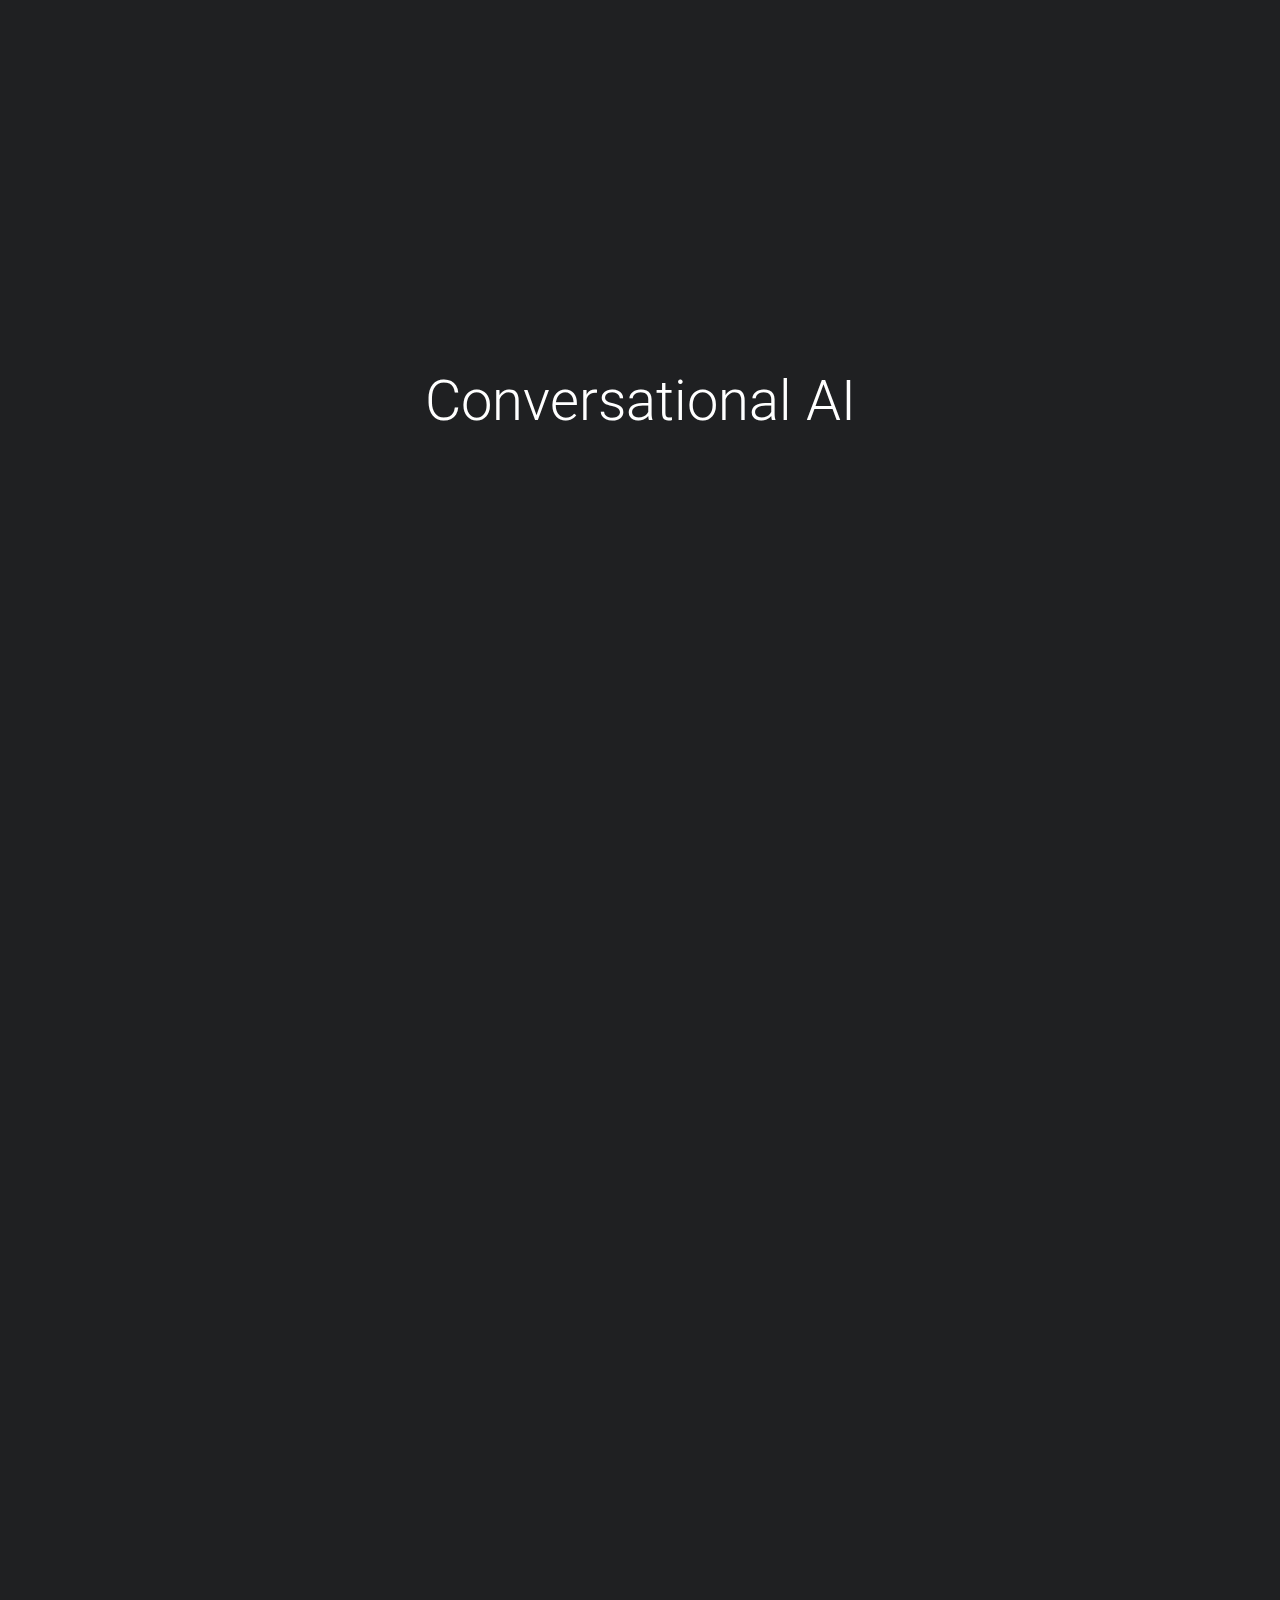
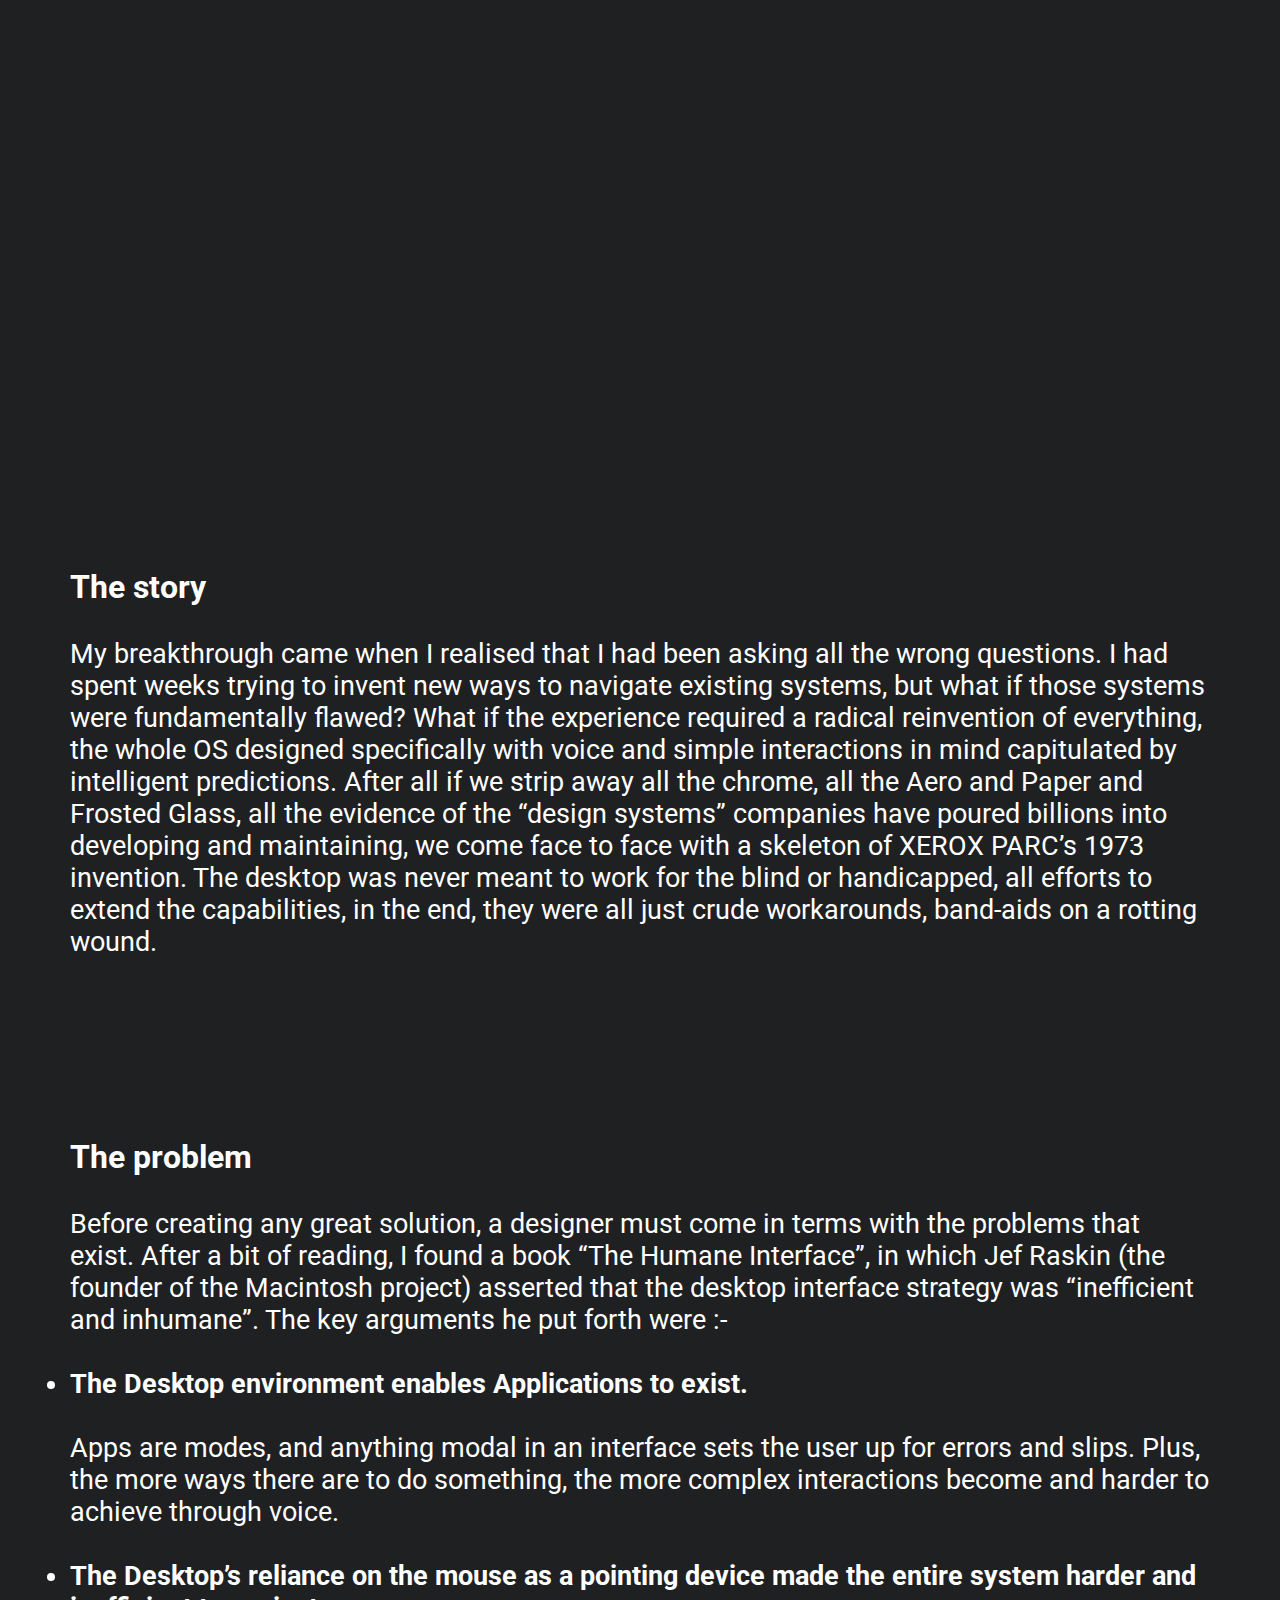
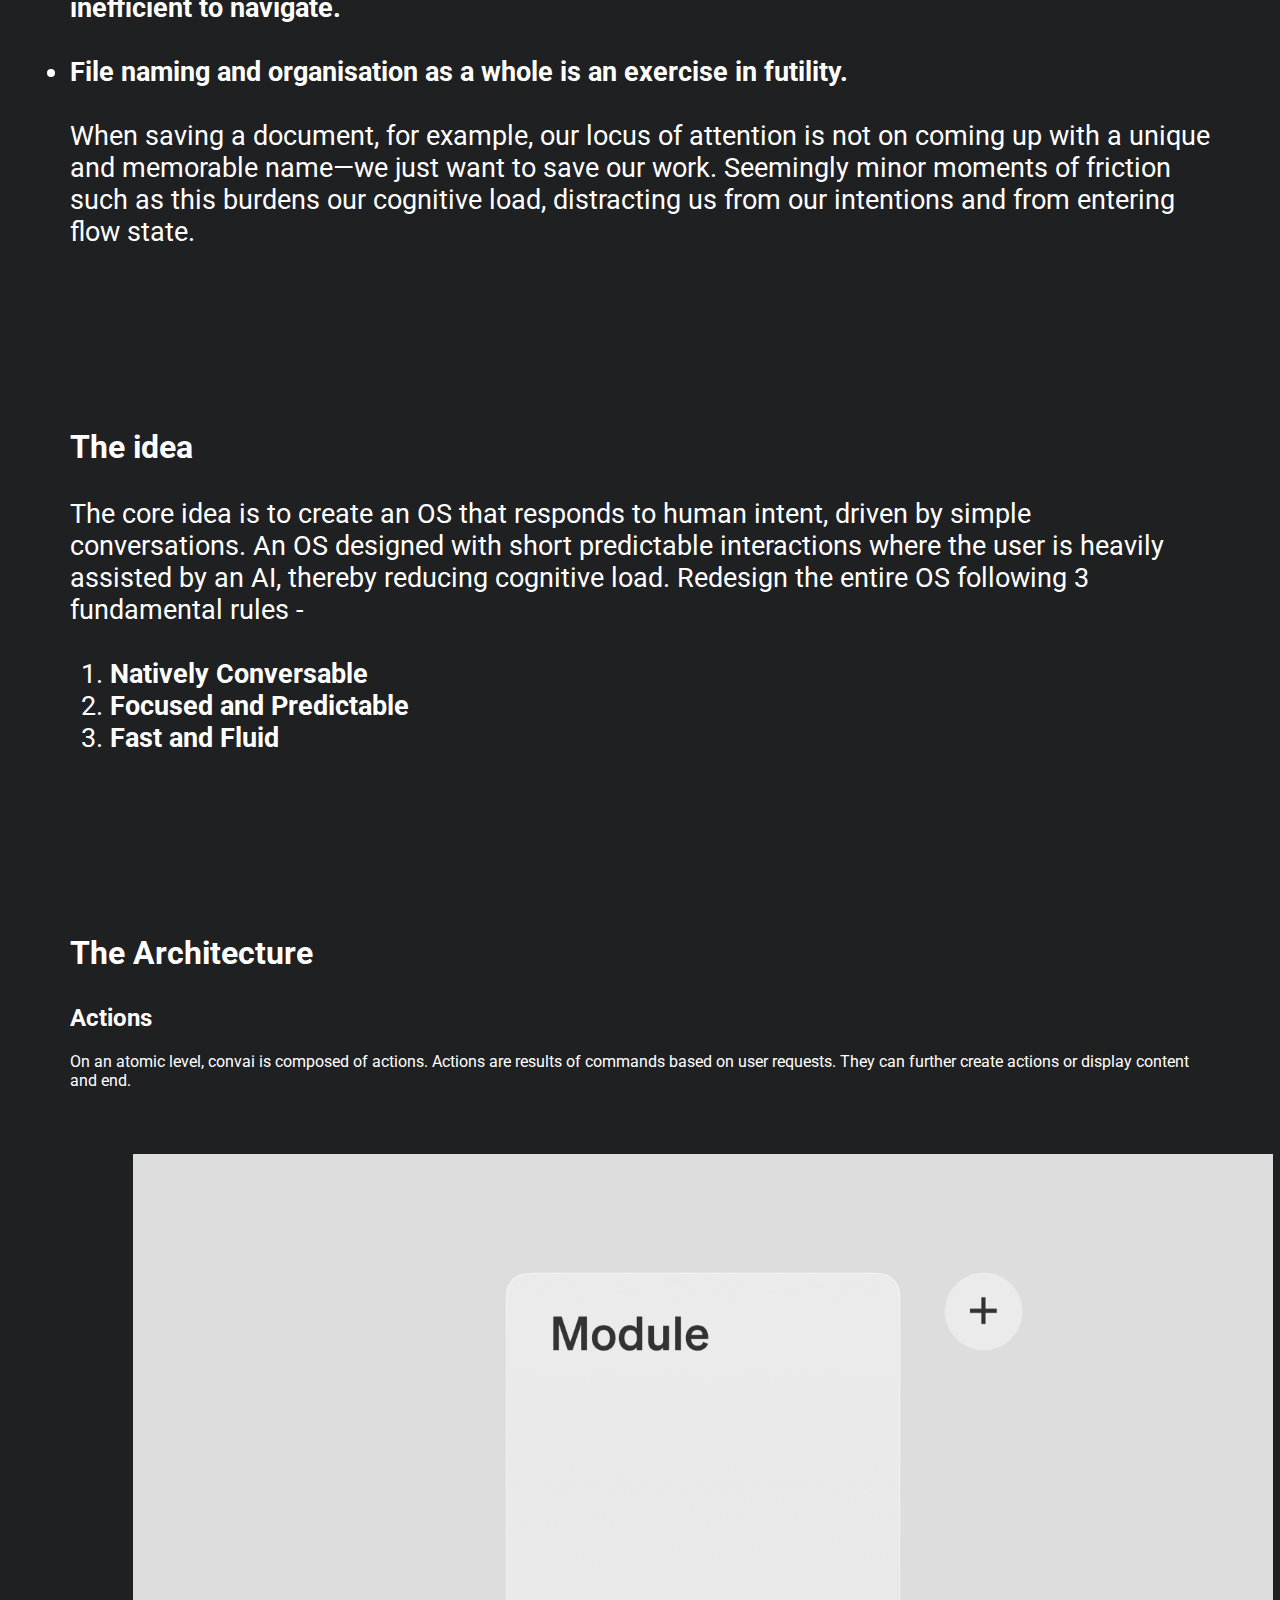
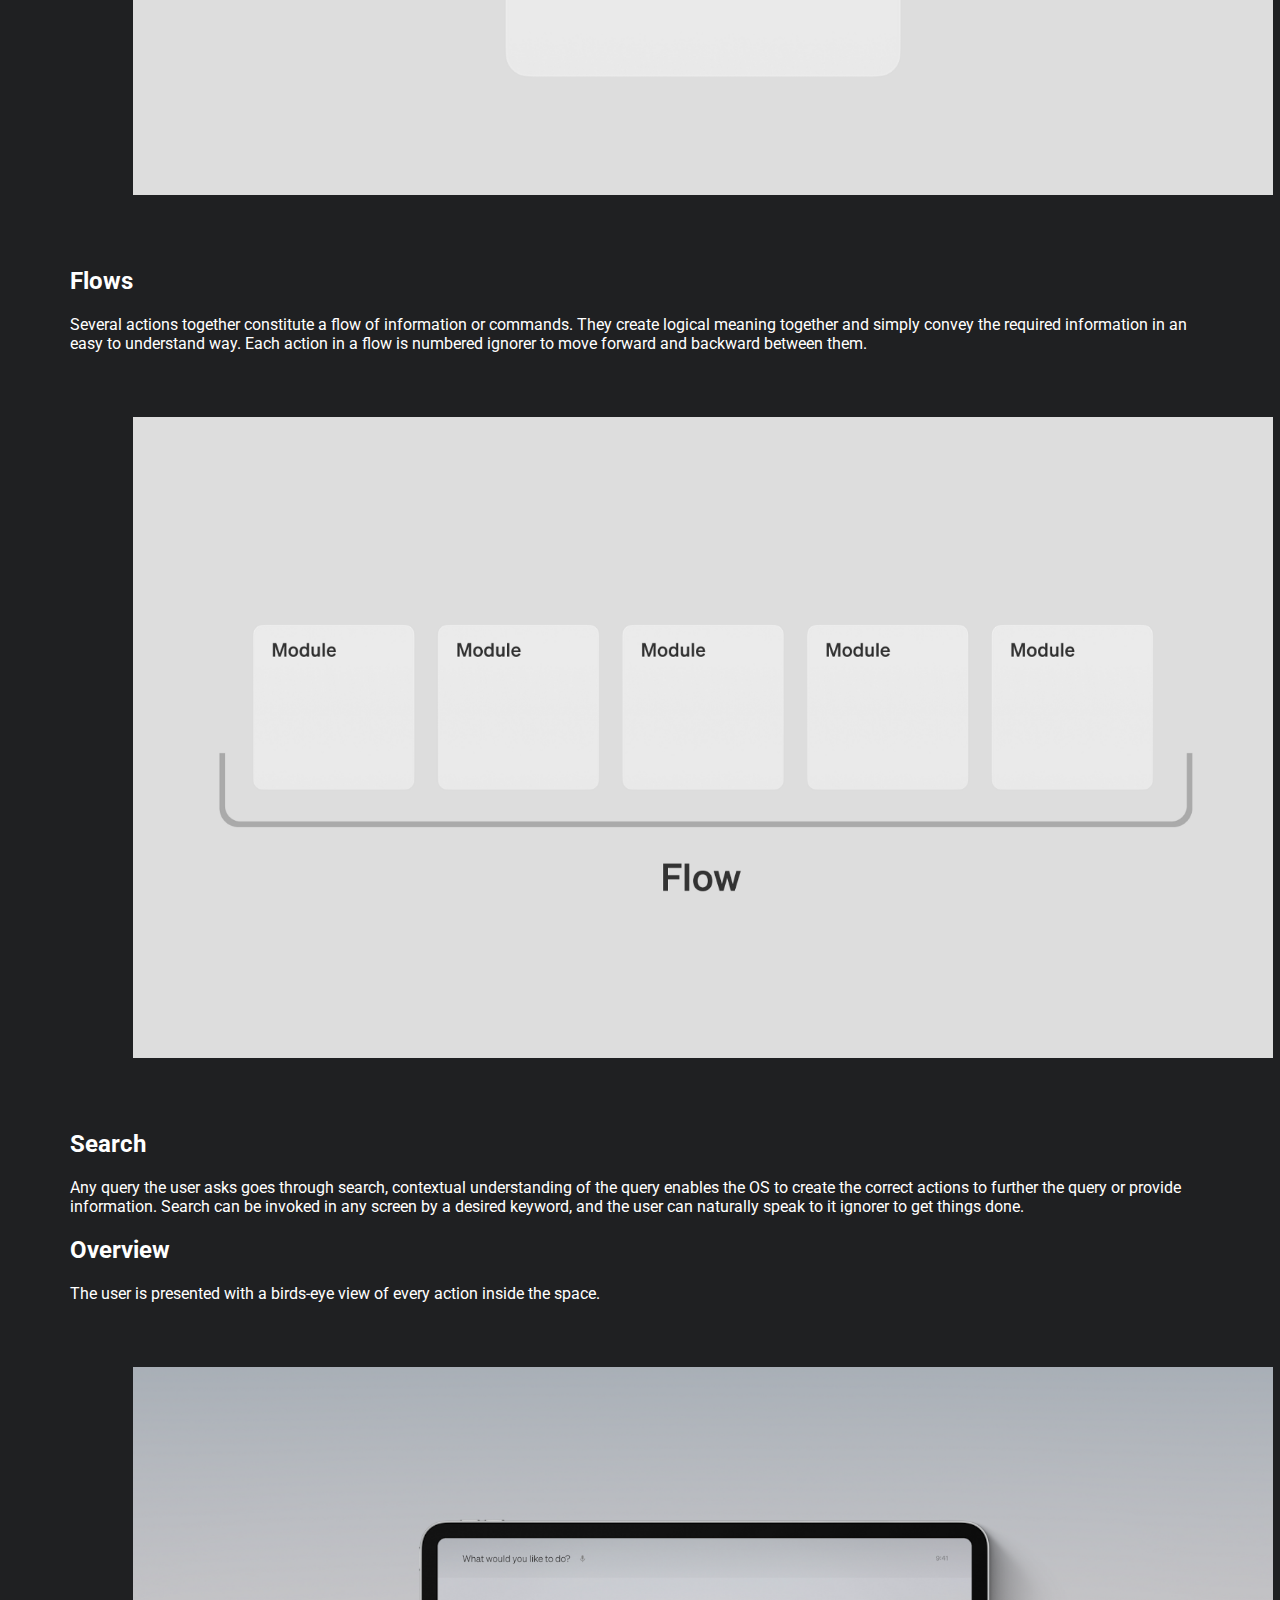
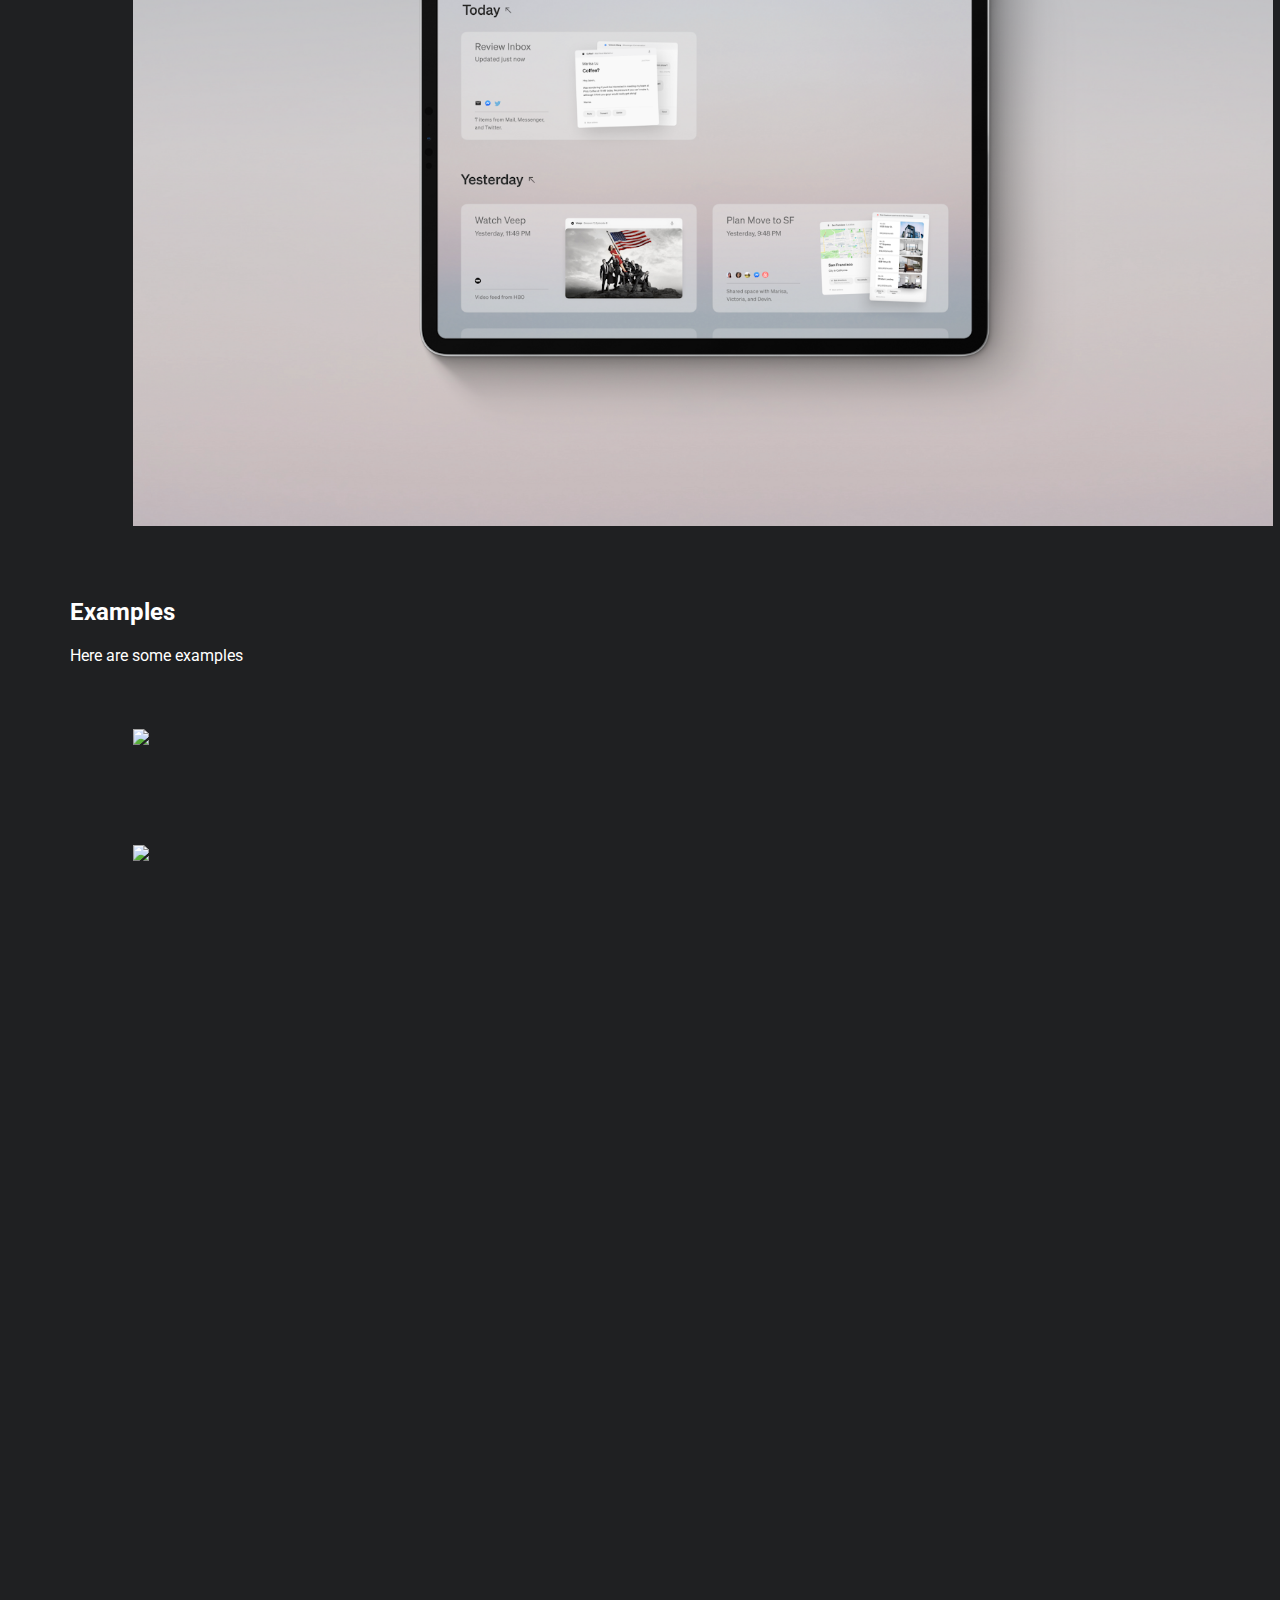
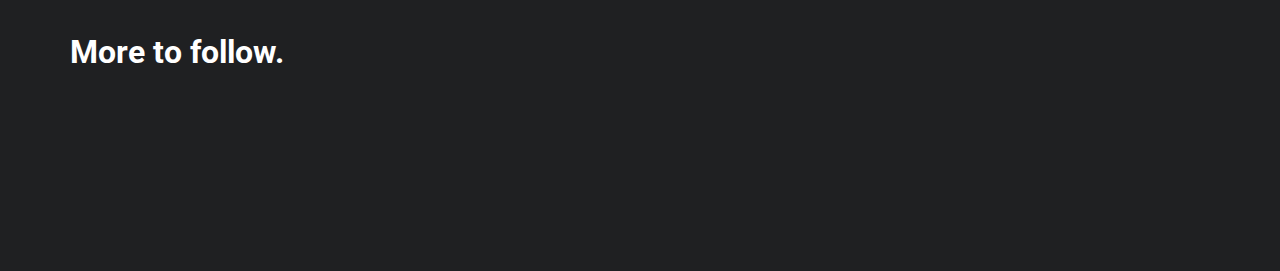
==== index.html @ 1df26713 "And added the scroll animation back in" ====
<!DOCTYPE html>
<html>
<head>
	<title>ConvAI</title>
	<link rel="stylesheet" type="text/css" href="styles.css">
	<script src="https://ajax.googleapis.com/ajax/libs/jquery/3.4.1/jquery.min.js"></script>
    <script type="text/javascript" src="loadBlog.js"></script>
</head>
<body>

 	 <div class="page-one " id="brand">
		<div class="logo-container">
			<span class="name-start logo-span">Conv</span><span id="expansion" class="logo-span expansion">ersational </span>
			<span class="name-end logo-span">AI</span>
		</div>

		<div id="description" class="container">
			<p class="desc">A speculative vision for an operating system designed specifically for the blind and handicapped, driven by humane design principles and advanced artificial intelligence.</p>
		</div>

		<div class="downscroll">
			<img class="scroll-img" src="scroll.svg">
		</div>


 	</div>

 	<div id="story" class="container page">
 		<h1 class="storyhead subhead">The story</h1>
 		<p class="storybody subbody">My breakthrough came when I realised that I had been asking all the wrong questions. I had spent weeks trying to invent new ways to navigate existing systems, but what if those systems were fundamentally flawed? What if the experience required a radical reinvention of everything, the whole OS designed specifically with voice and simple interactions in mind capitulated by intelligent predictions.

		After all if we strip away all the chrome, all the Aero and Paper and Frosted Glass, all the evidence of the “design systems” companies have poured billions into developing and maintaining, we come face to face with a skeleton of XEROX PARC’s 1973 invention. The desktop was never meant to work for the blind or handicapped, all efforts to extend the capabilities, in the end, they were all just crude workarounds, band-aids on a rotting wound.
		</p>
 	</div>

 	<div id="problem" class="container page">
 		<h1 class="problemhead subhead">The problem</h1>
 		<p class="problembody subbody">Before creating any great solution, a designer must come in terms with the problems that exist. After a bit of reading, I found a book “The Humane Interface”, in which Jef Raskin (the founder of the Macintosh project) asserted that the desktop interface strategy was “inefficient and inhumane”. 

		The key arguments he put forth were :- 

		
		<li class="subbody"><b>The Desktop environment enables Applications to exist.</b></li>
		<p class="problembody subbody">
		Apps are modes, and anything modal in an interface sets the user up for errors and slips. Plus, the more ways there are to do something, the more complex interactions become and harder to achieve through voice.</p>

		<li class="subbody"><b>The Desktop’s reliance on the mouse as a pointing device made the entire system harder and inefficient to navigate.</b></li>
				
		<li class="subbody"><b>File naming and organisation as a whole is an exercise in futility.</b></li>
		
		<p class="problembody subbody">
		When saving a document, for example, our locus of attention is not on coming up with a unique and memorable name—we just want to save our work. Seemingly minor moments of friction such as this burdens our cognitive load, distracting us from our intentions and from entering flow state.</p>

		</p>
 	</div>
 	<div id="idea" class="container page">
 		<h1 class="problemhead subhead">The idea</h1>
 		<p class="problembody subbody">The core idea is to create an OS that responds to human intent, driven by simple conversations. An OS designed with short predictable interactions where the user is heavily assisted by an AI, thereby reducing cognitive load.  

		Redesign the entire OS following 3 fundamental rules - 
		<ol class="subbody">
			<li><b>Natively Conversable</b></li>
			<li><b>Focused and Predictable</b></li>
			<li><b>Fast and Fluid</b></li>
		</ol>


		</p>
 	</div>
 	<div id="architecture" class="container page">
 		<h1 class="problemhead subhead">The Architecture</h2>
 		<p class="problembody subbody">
 			<h2>Actions</h2>

 			<p>On an atomic level, convai is composed of actions. Actions are results of commands based on user requests. They can further create actions or display content and end.</p>

 			<img class="container m-5" src="action.png">

 			<h2>Flows</h2>

 			<p>Several actions together constitute a flow of information or commands. They create logical meaning together and simply convey the required information in an easy to understand way. Each action in a flow is numbered ignorer to move forward and backward between them.</p>
 			
 			<img class="container m-5"  src="flow.png">

 			<h2>Search</h2>

 			<p>Any query the user asks goes through search, contextual understanding of the query enables the OS to create the correct actions to further the query or provide information. Search can be invoked in any screen by a desired keyword, and the user can naturally speak to it ignorer to get things done.</p>


 			<h2>Overview</h2>

 			<p>The user is presented with a birds-eye view of every action inside the space. </p>
 			
 			<img class="container m-5"  src="overview.png">

 			<h2>Examples</h2>
 			

 			<p>Here are some examples</p>
 			
 			<img class="container m-5"  src="overview.gif">
 			<img class="container m-5"  src="example.gif">
		</p>
 	</div>
 	<div id="goodbye" class="container page">
		<h1>More to follow.</h1>
 	</div>
	
	<p class="placeholder"> </p>


</body>
</html>
---- styles.css ----
@import url('https://fonts.googleapis.com/css?family=Roboto:300');

html {
  /*scroll-behavior: smooth;*/
}
body {
  background:#1F2022;
  color:white;
  font-family:'Roboto';
  /*overflow: hidden;*/
/*  -webkit-perspective: 1000;
  -webkit-transform: translate3d(0,0,0);*/
}


.fixed-top {
  position: fixed;
  top: 0;
  right: 0;
  left: 0;
  z-index: 2;
}



.page-one
{
  /*text-align:center;*/
  font-weight:300;
  font-size:56px;
  padding-top:40vh;
  height:100vh;
  -webkit-transition: all 1s ease;
     -moz-transition: all 1s ease;
      -ms-transition: all 1s ease;
       -o-transition: all 1s ease;
          transition: all 1s ease;
}

.subhead
{
  font-weight: bolder;
}

.subbody
{
  margin-top: 2rem;
  font-size: 1.7rem; 
}

.page
{
  margin-top: 20vh;
  /*opacity: 0;*/
}

#description
{
  opacity: 0;
  font-size:24px;
  -webkit-animation: showup 1s ease 2s normal forwards;
  -o-animation: showup 1s ease 2s normal forwards;
  animation: showup 1s ease 2s normal forwards;
}

#story
{
  margin-top: 100vh;
}

.showpage
{
  -webkit-animation: showup 1s ease 0.3s   forwards;
  -o-animation: showup 1s ease 0.3s   forwards;
  animation: showup 1s ease 0.3s   forwards;
}

.goup
{
  padding-top: 1vh;
  font-size: 3vw;
  height: 0;
}

.goleft
{
  padding-left: 2vw;
  overflow: visible !important;
  width: 0 !important;
}

.slideleft
{
  animation: slidein 1s  !important;
  animation-fill-mode: forwards  !important; 
}

.logo-container {
  /*padding-left: 30vw;*/
  width: 100%;
  text-align: center;
  display:inline-block;
  overflow:hidden;
  white-space:nowrap;
  -webkit-transition: all 1s ease;
     -moz-transition: all 1s ease;
      -ms-transition: all 1s ease;
       -o-transition: all 1s ease;
          transition: all 1s ease;
  animation: showup 1s ease-in-out;
}

.logo-span
{
  display: inline-block;
}


.downscroll
{
  opacity: 0;
  width: 3vw;
  height: 3vh;
  margin-left: auto;
  margin-right: auto;
  margin-top: 20vh;
  animation: showtheway 2s ease 3s infinite;
}

.scroll-image
{
  width: 100%;
  height: 100%;
}

.navcontrols
{

/*  margin-left: auto;
  margin-top: 20vh;*/
  z-index: 3;
  position: fixed;
  top: 70vh;
  left:90vw;
    width: 6vw;
    height: 13vh;
}

.up
{
  width: 100%;
  height: 50%;
  opacity: 0;
  margin-bottom: 1vh;
}
.down
{
  width: 100%;
  height: 50%;
  opacity: 0;
  animation: fadeIn 1s ease forwards;
  animation-delay: 3s;
}


.expansion
{
  animation: slideout 3s;
  animation-fill-mode: forwards; /*To retain state after animation.*/
}


.placeholder {
  font-size:12px;
  color:#999;
  margin-top:200px;
}

#goodbye
{
  margin-top: 80vh;
}

.container {
  width: 100%;
  padding-right: 15px;
  padding-left: 15px;
  margin-right: auto;
  margin-left: auto;
}


.m-5 {
  margin: 3rem !important;
}


@media (min-width: 576px) {
  .container {
    max-width: 540px;
  }
}

@media (min-width: 768px) {
  .container {
    max-width: 720px;
  }
}

@media (min-width: 992px) {
  .container {
    max-width: 960px;
  }
}

@media (min-width: 1200px) {
  .container {
    max-width: 1140px;
  }
}

.navbar > .container,
.navbar > .container-fluid {
  display: -webkit-box;
  display: -ms-flexbox;
  display: flex;
  -ms-flex-wrap: wrap;
  flex-wrap: wrap;
  -webkit-box-align: center;
  -ms-flex-align: center;
  align-items: center;
  -webkit-box-pack: justify;
  -ms-flex-pack: justify;
  justify-content: space-between;
}


@media (max-width: 575.98px) {
  .navbar-expand-sm > .container,
  .navbar-expand-sm > .container-fluid {
    padding-right: 0;
    padding-left: 0;
  }
}
  .container {
    min-width: 992px !important;
  }




@keyframes showup {
    0% {opacity:0; padding-top:3vh;}
    100% {opacity:1; padding-top:0vh;}
}


@keyframes fadeIn {
    0% {opacity:0;}
    100% {opacity:1; animation-delay: 0s;}
}




@keyframes slidein {
    0% { opacity: 1; width: 250px; }
    100% { opacity: 0; width: 0px;}
}

@keyframes slideout {
    0% { opacity: 0; width: 0px;}
    30% { opacity: 0; width: 0px;}
    100% { opacity: 1; width: 250px; }
}

@keyframes showtheway {
    0% { opacity: 0; padding-top: 0px;}
    20% { opacity: 1; padding-top: 0px;}
    70% { opacity: 0; padding-top: 20px;}
    100% { opacity: 0; padding-top: 0px; }
}
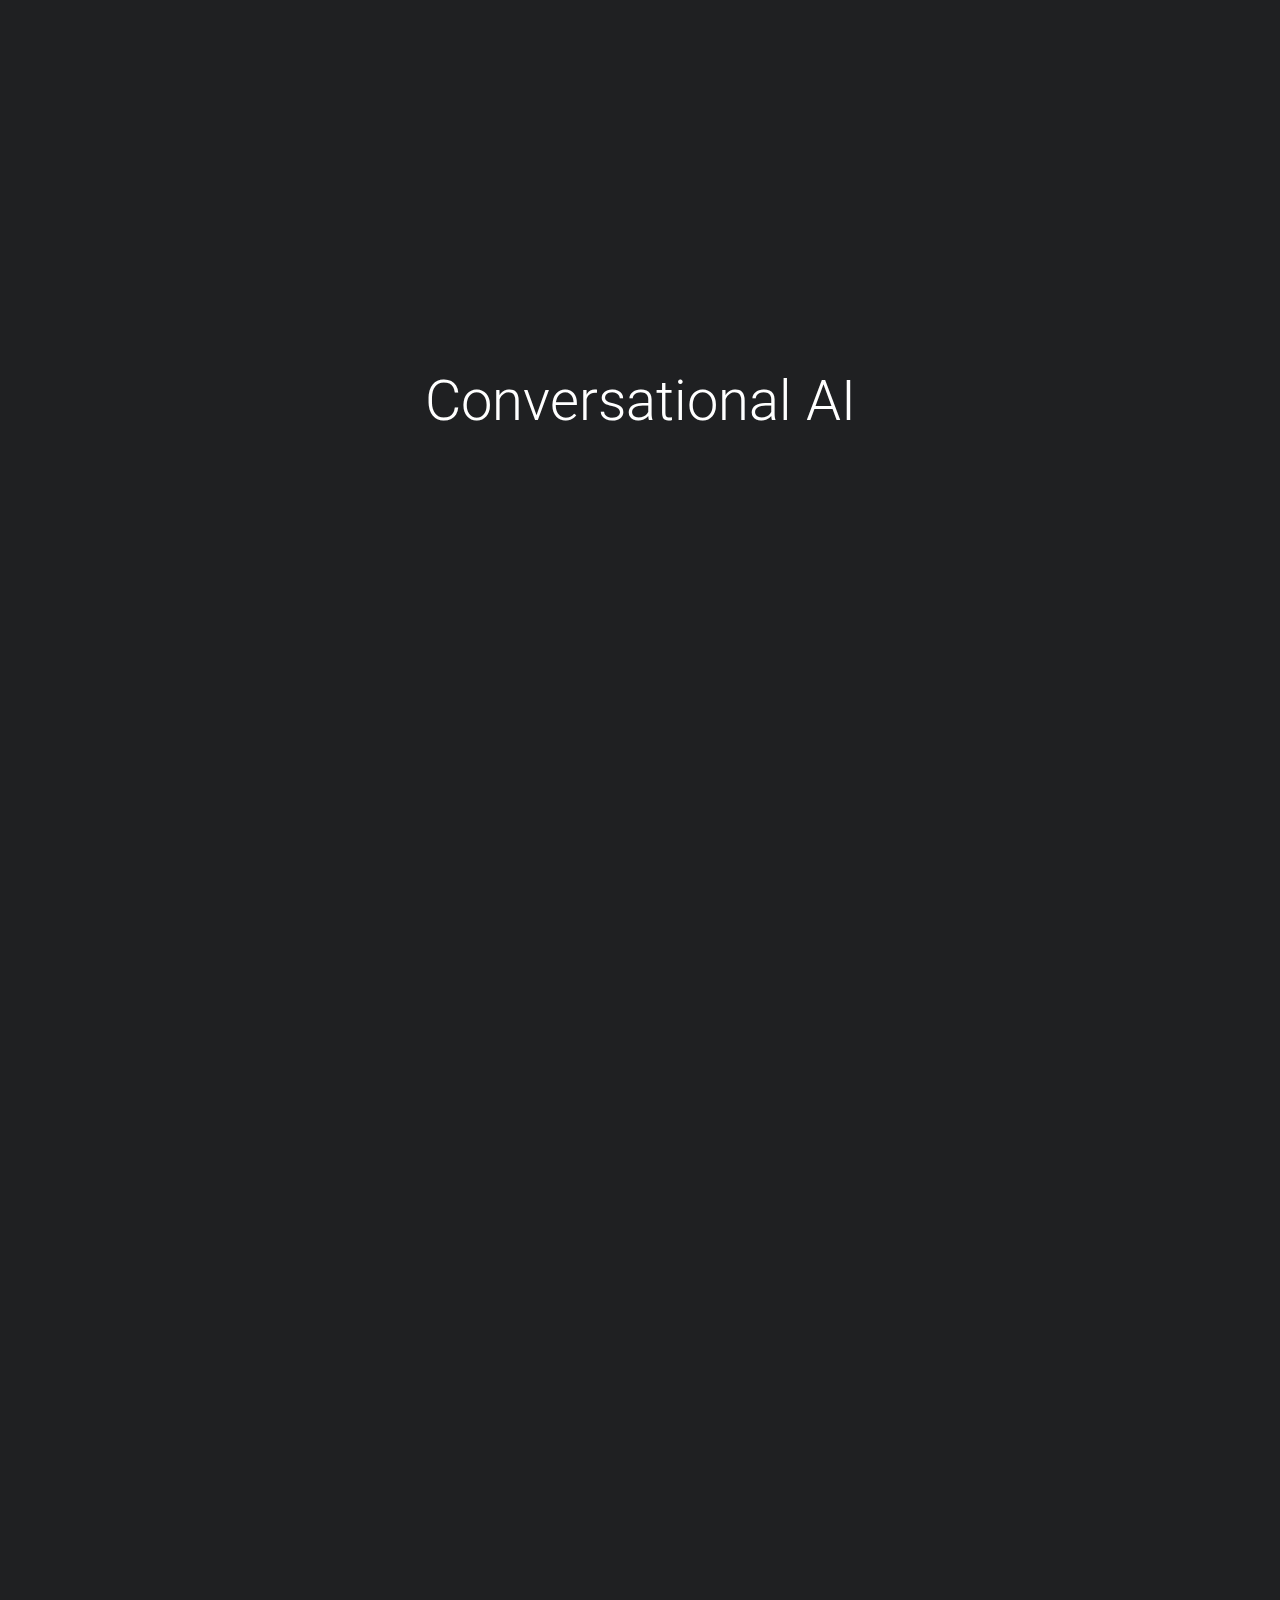
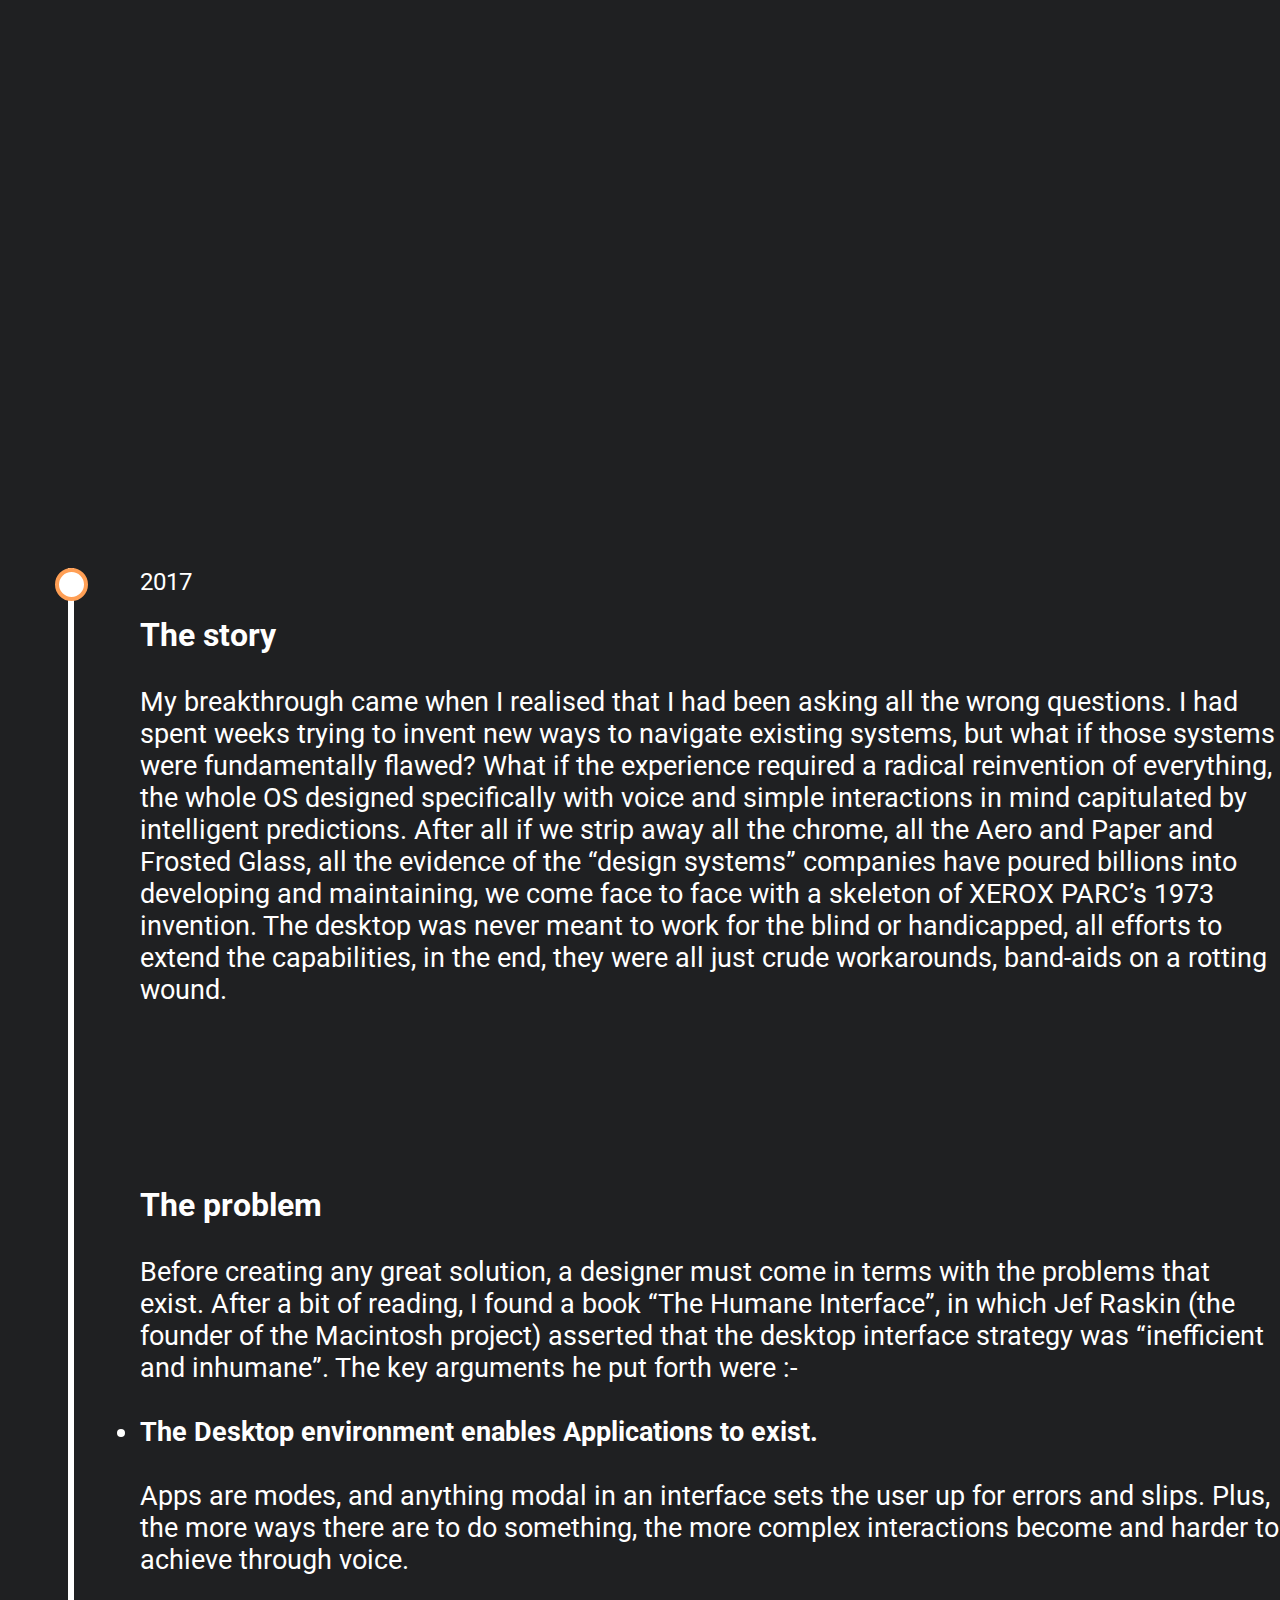
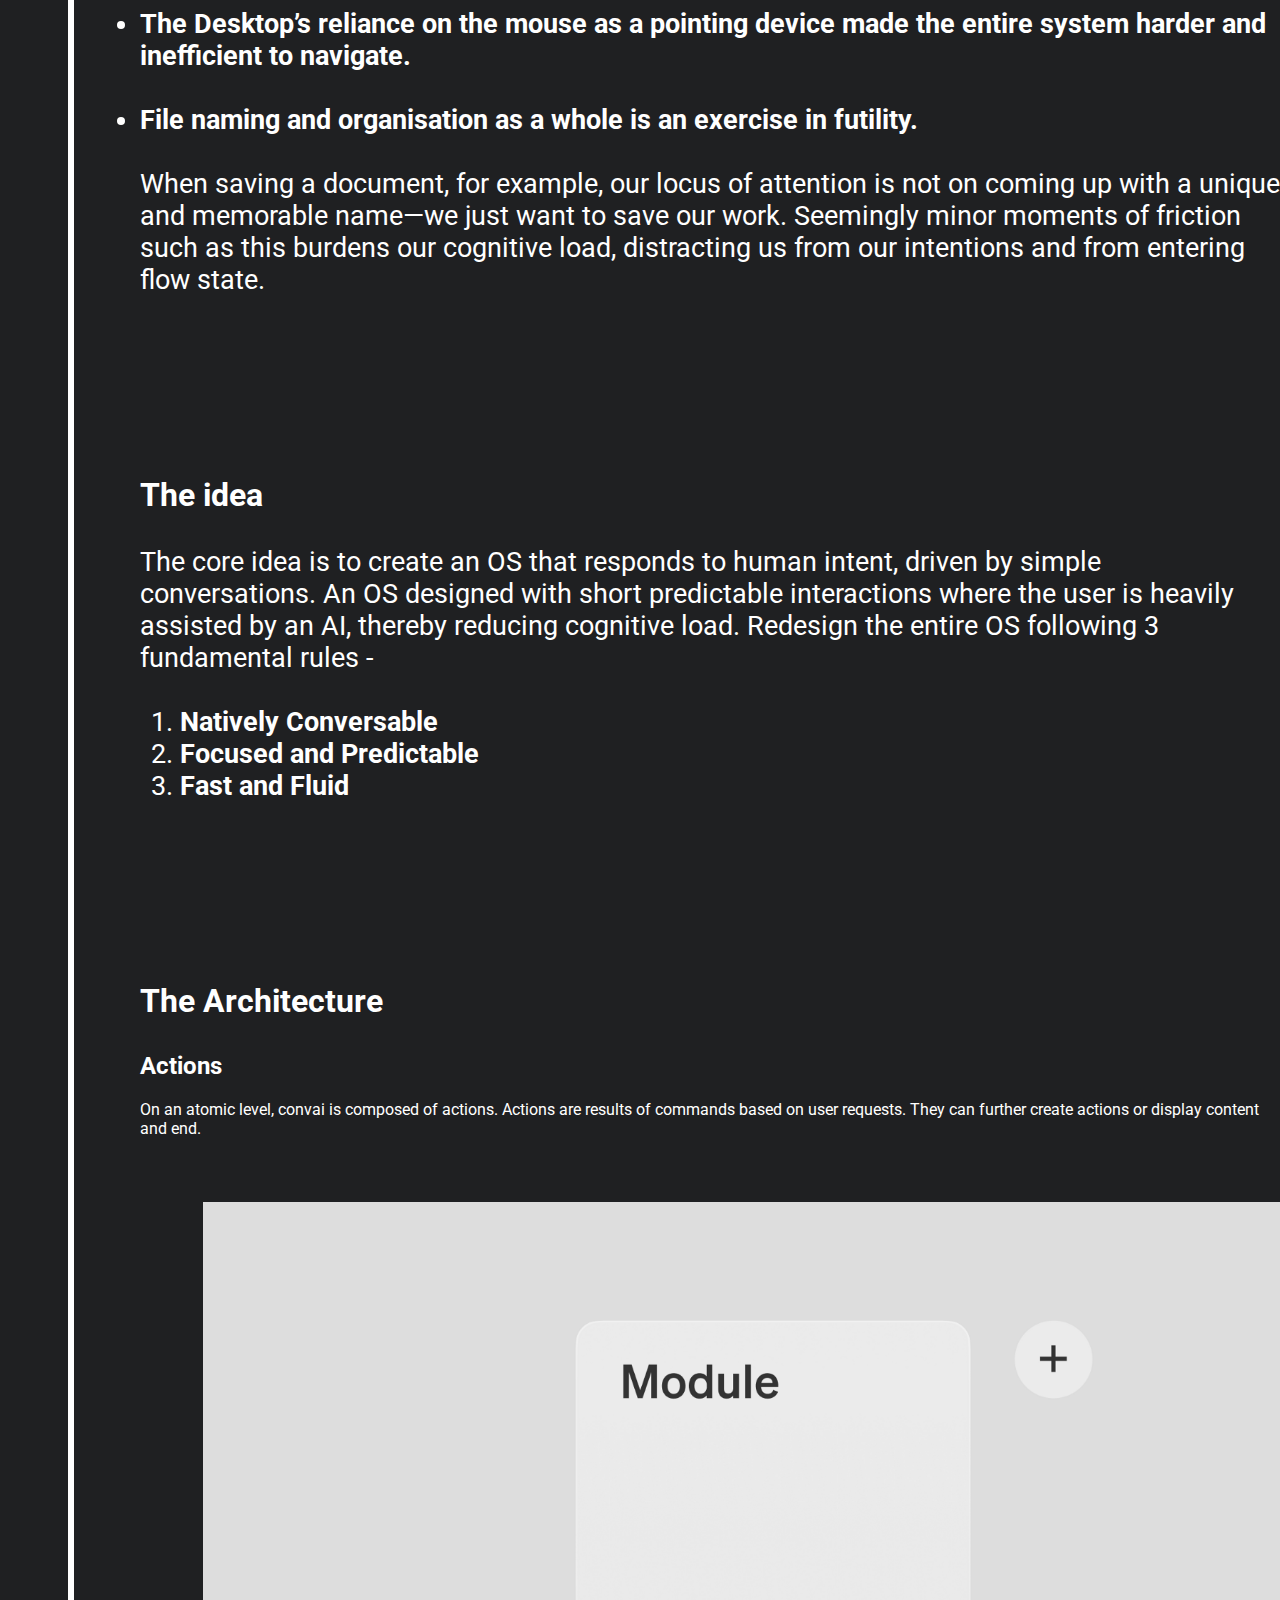
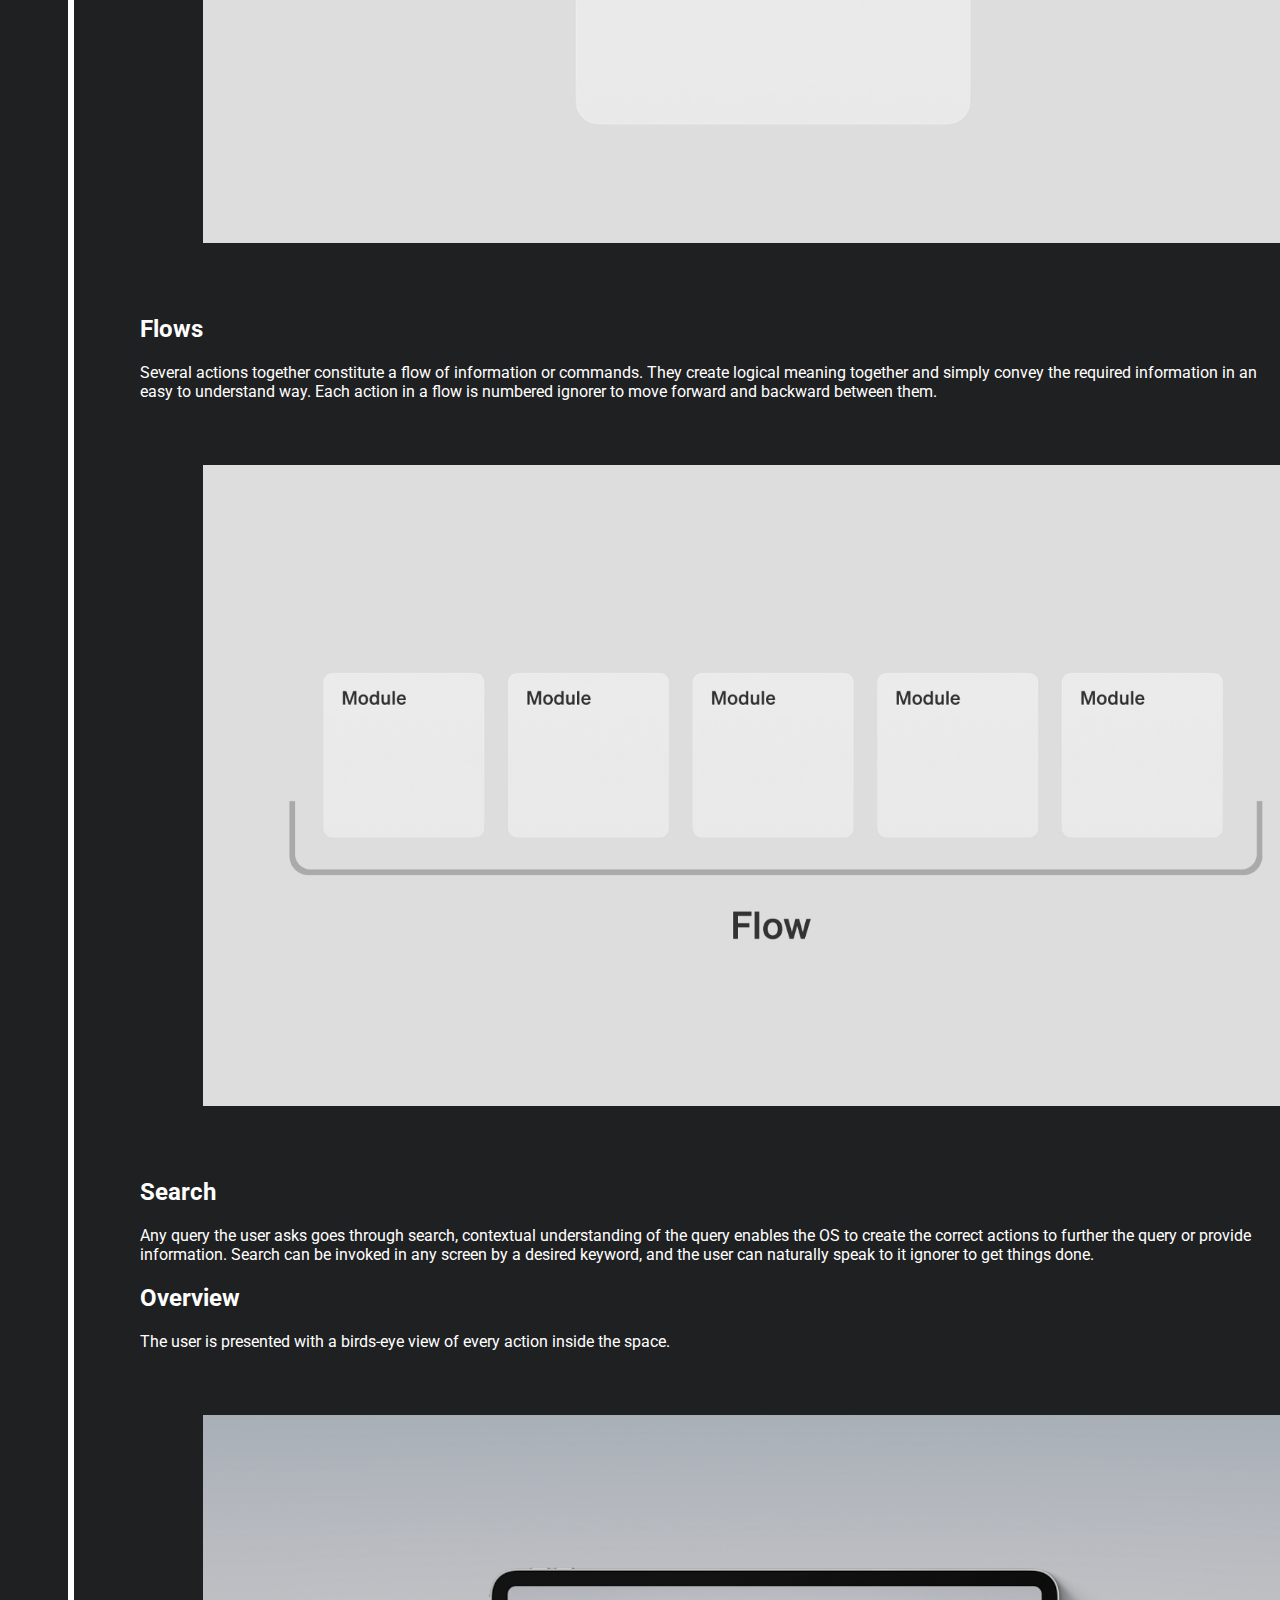
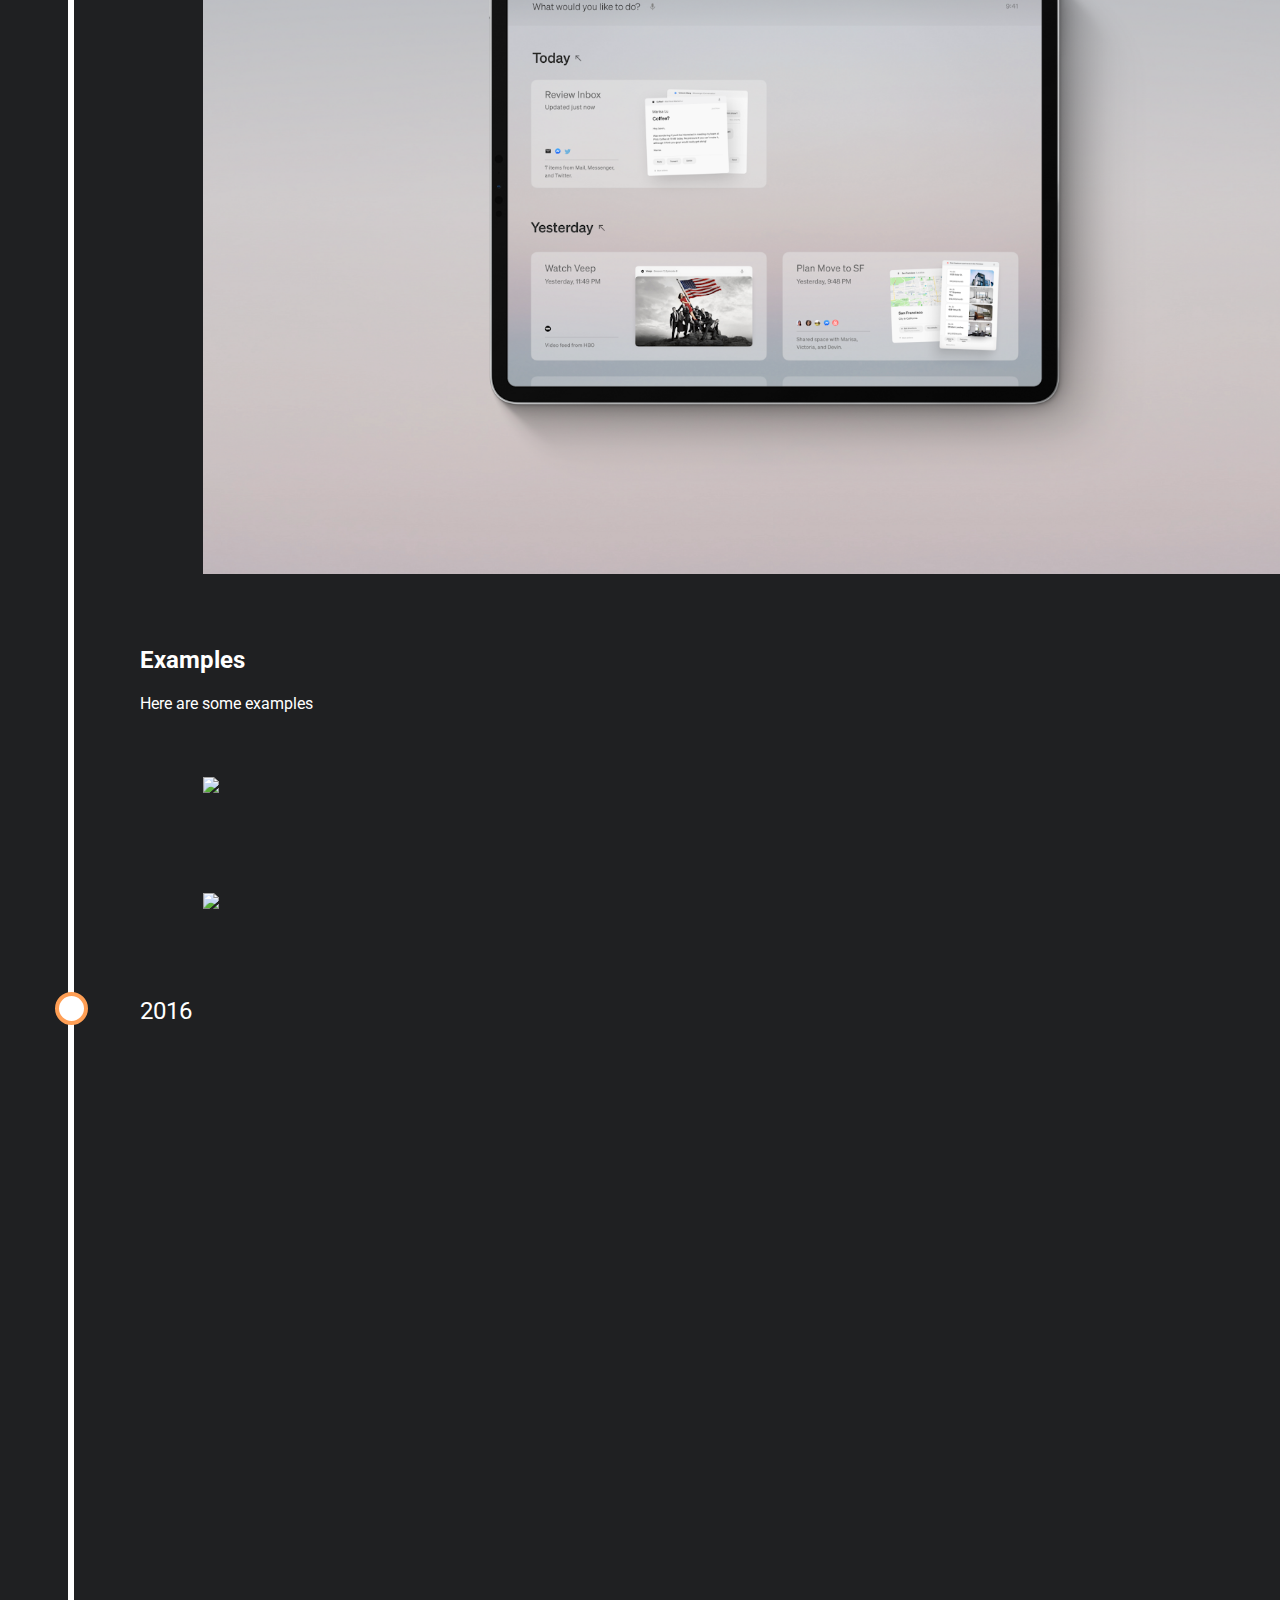
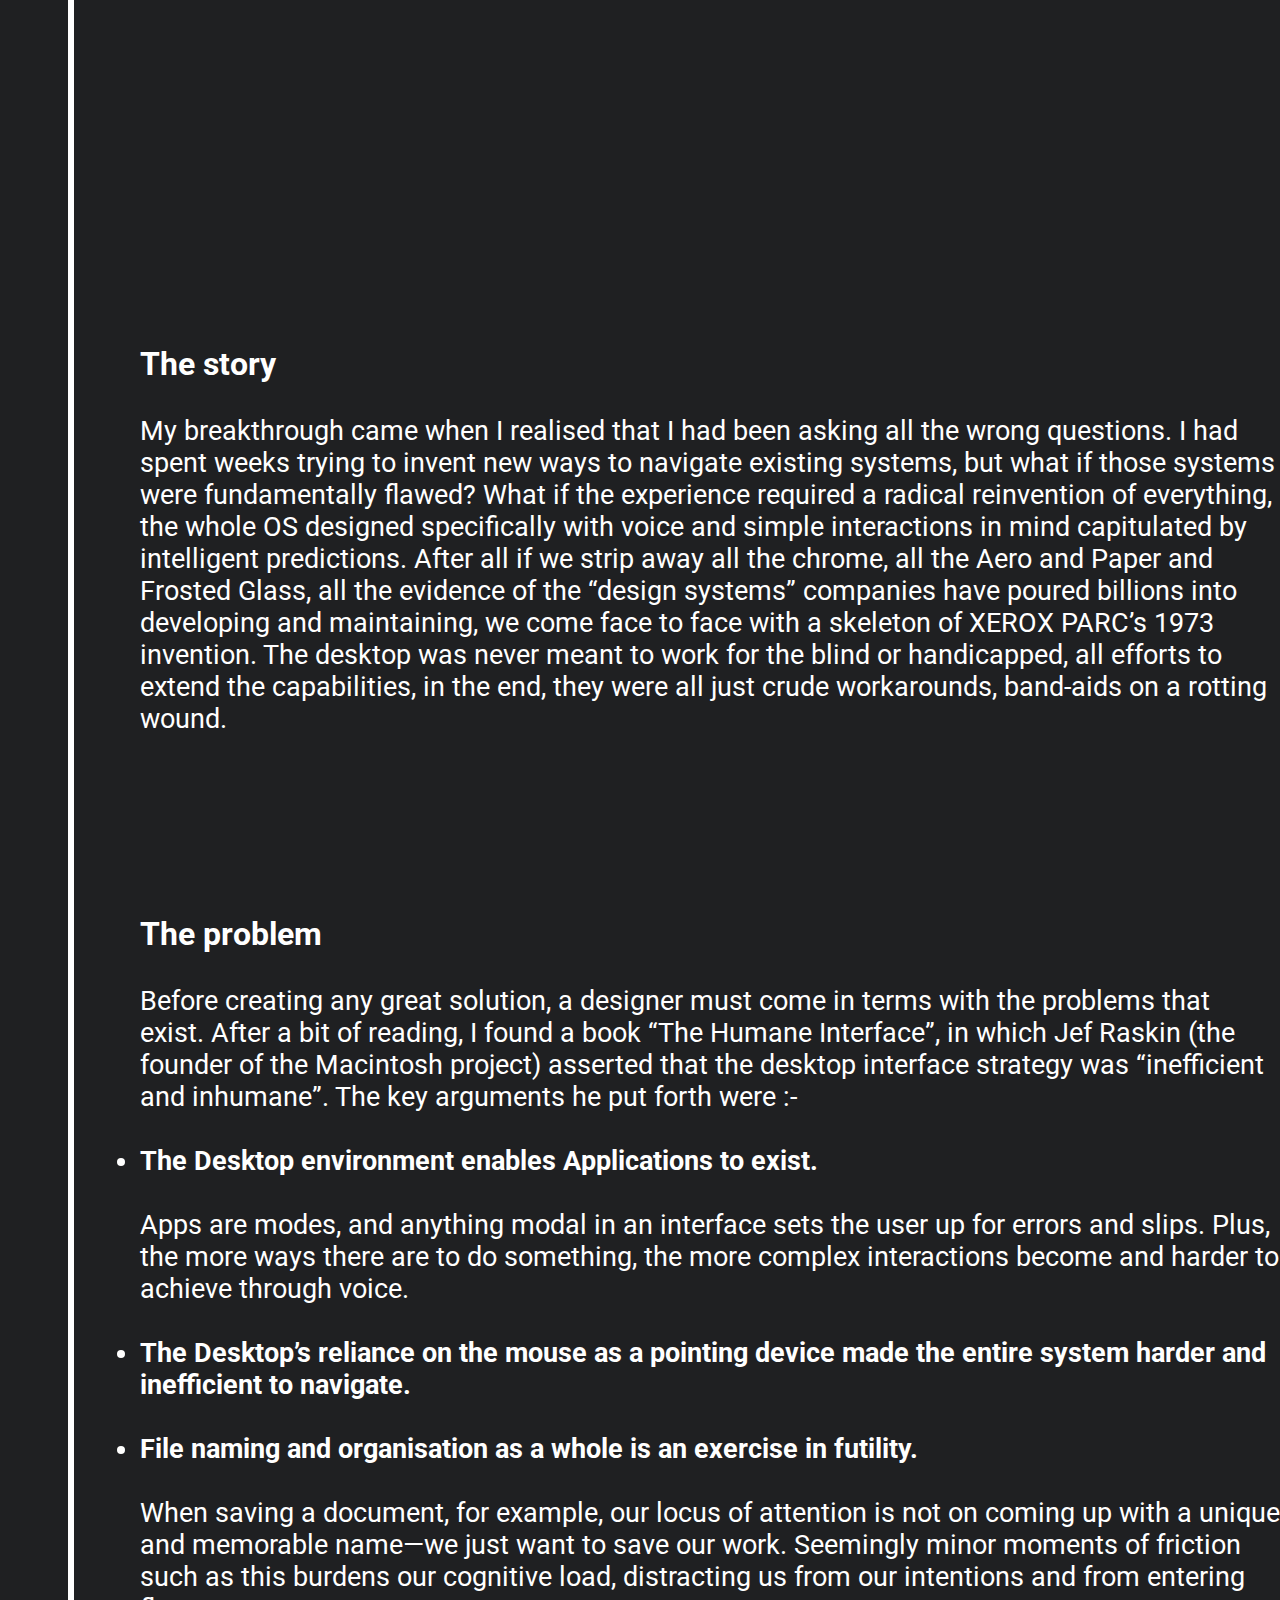
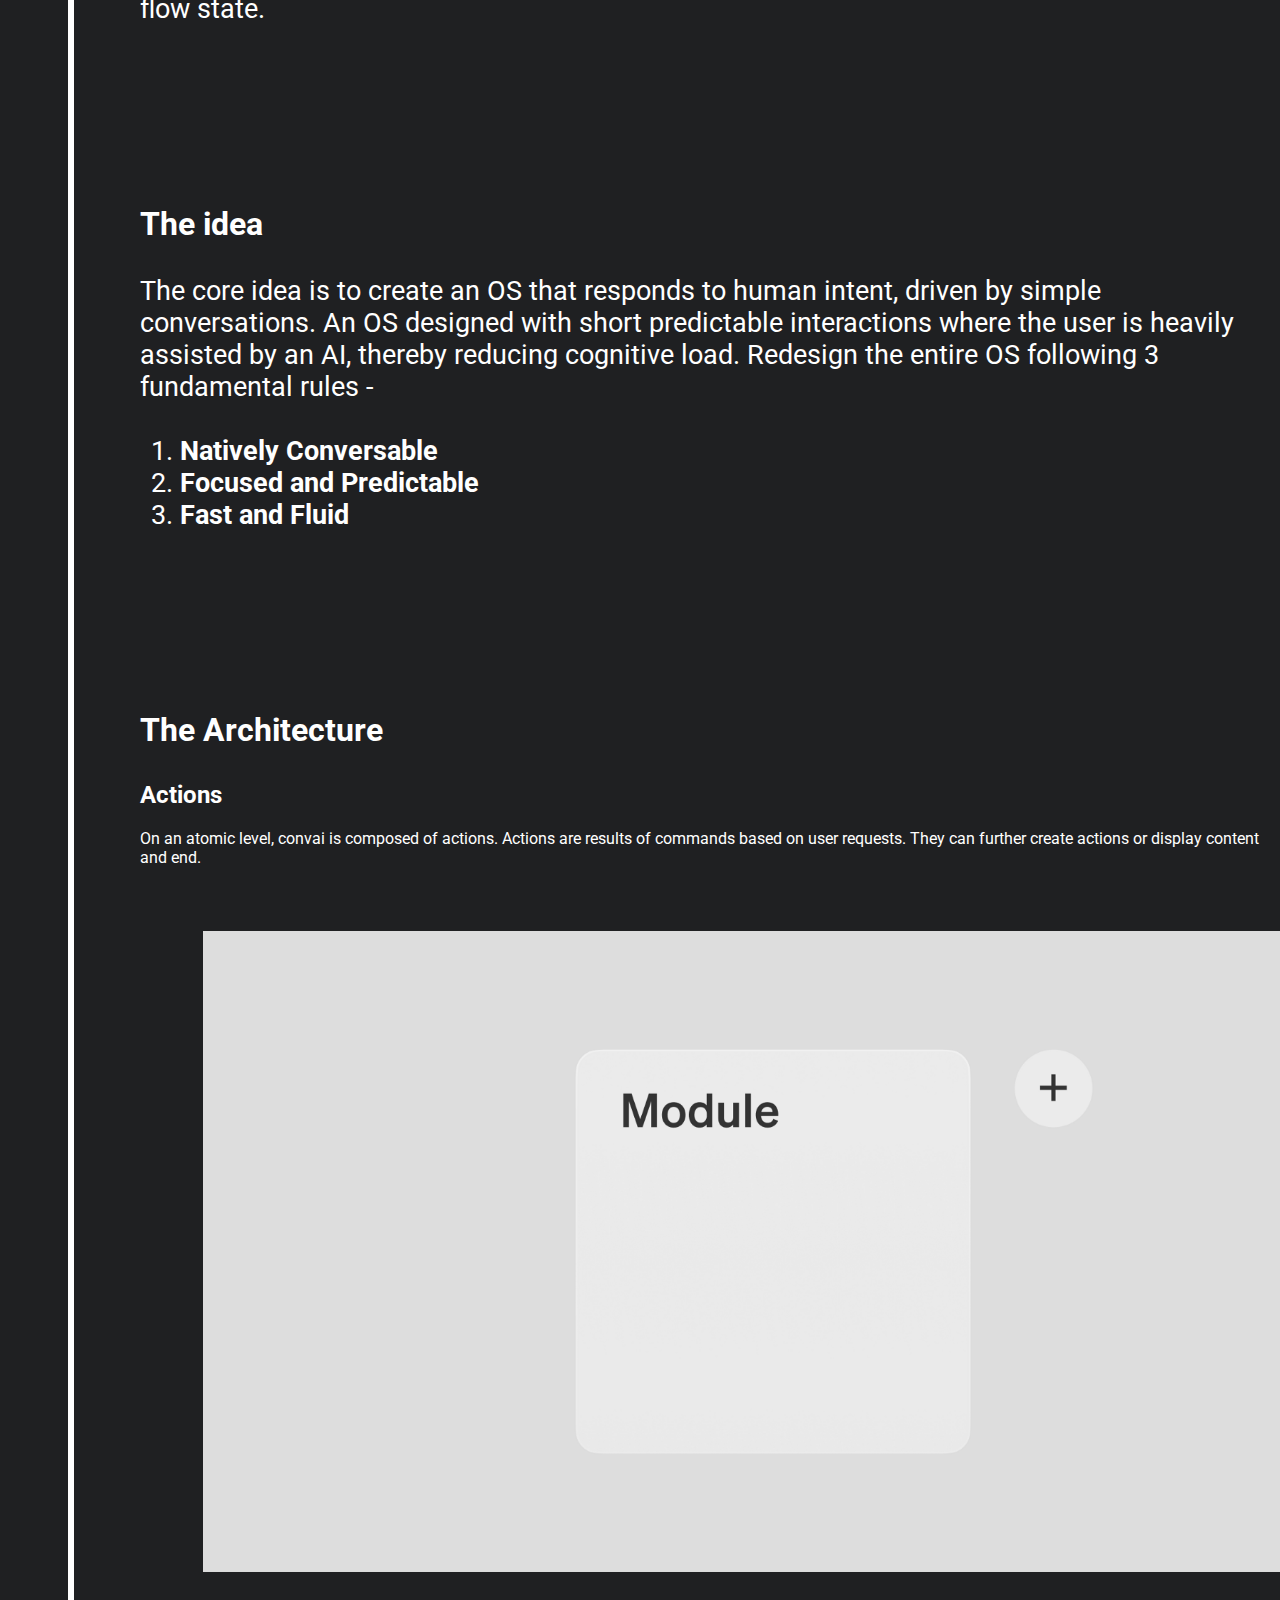
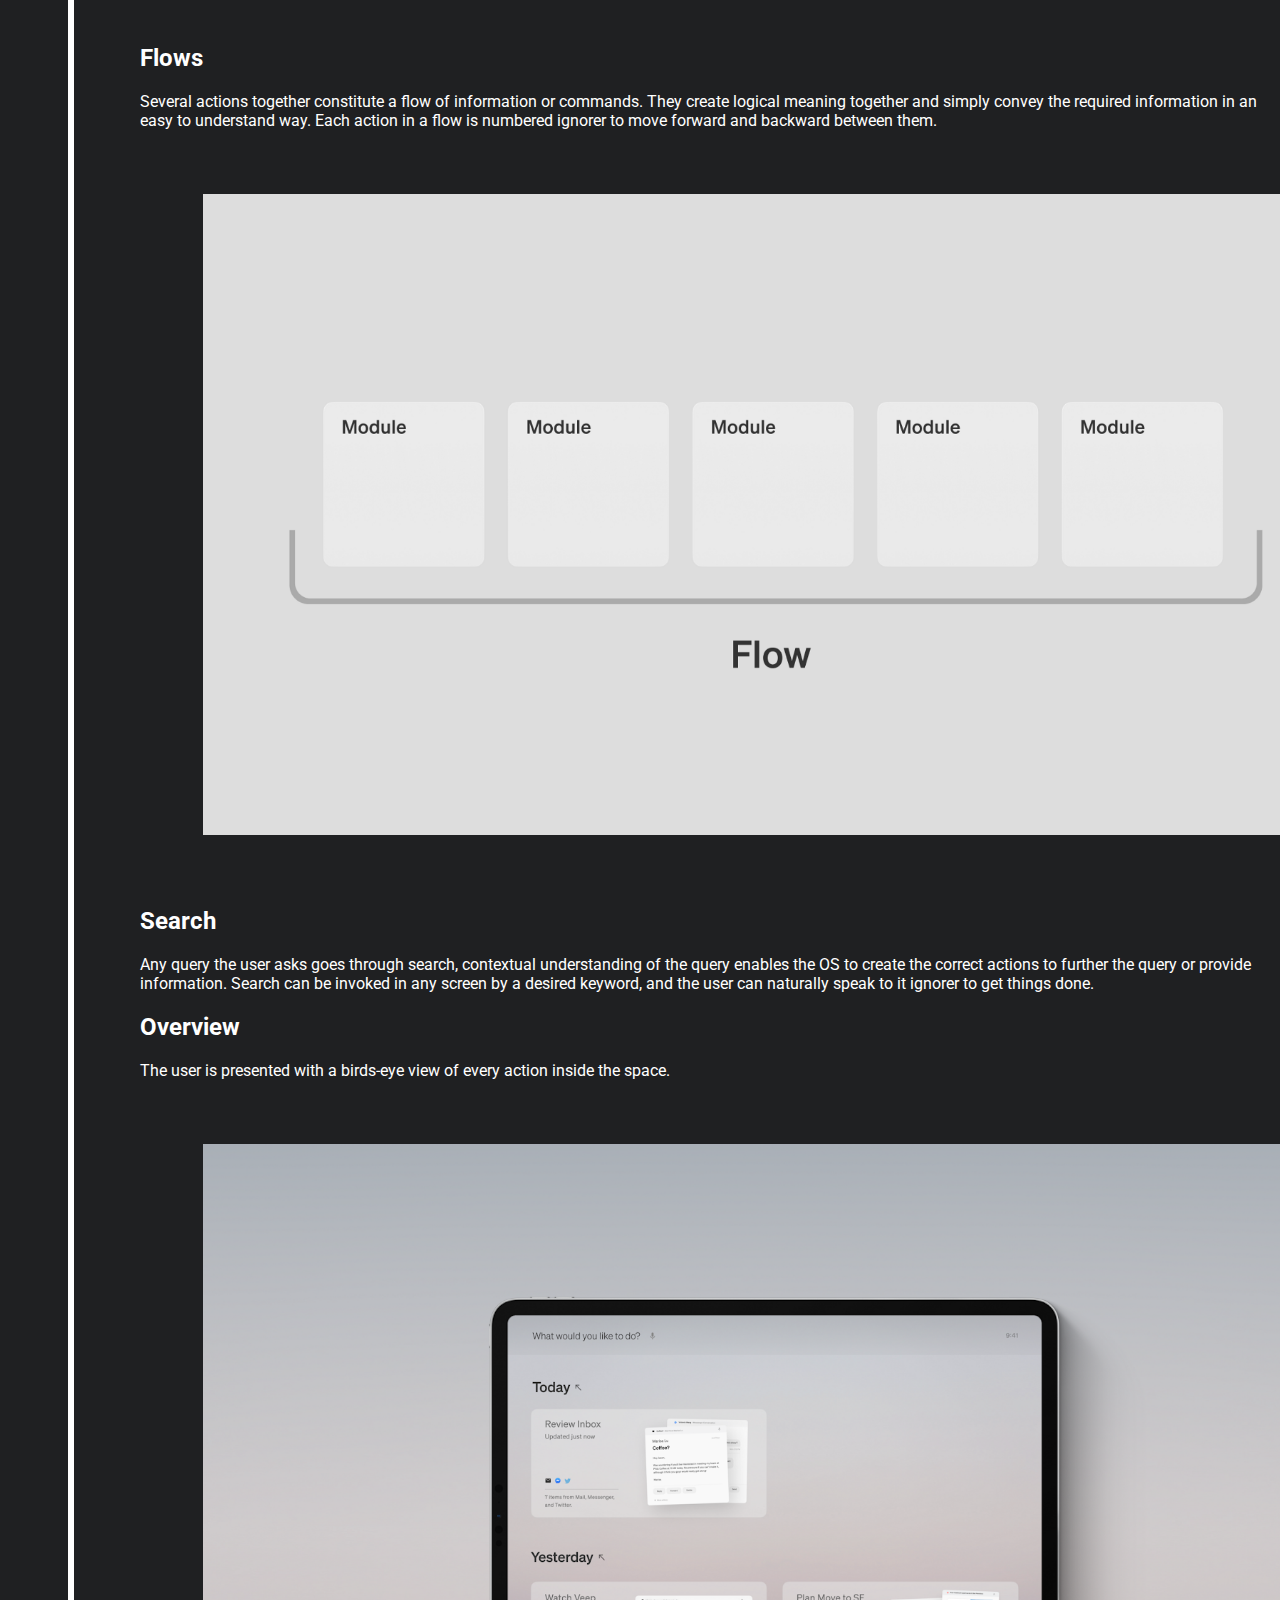
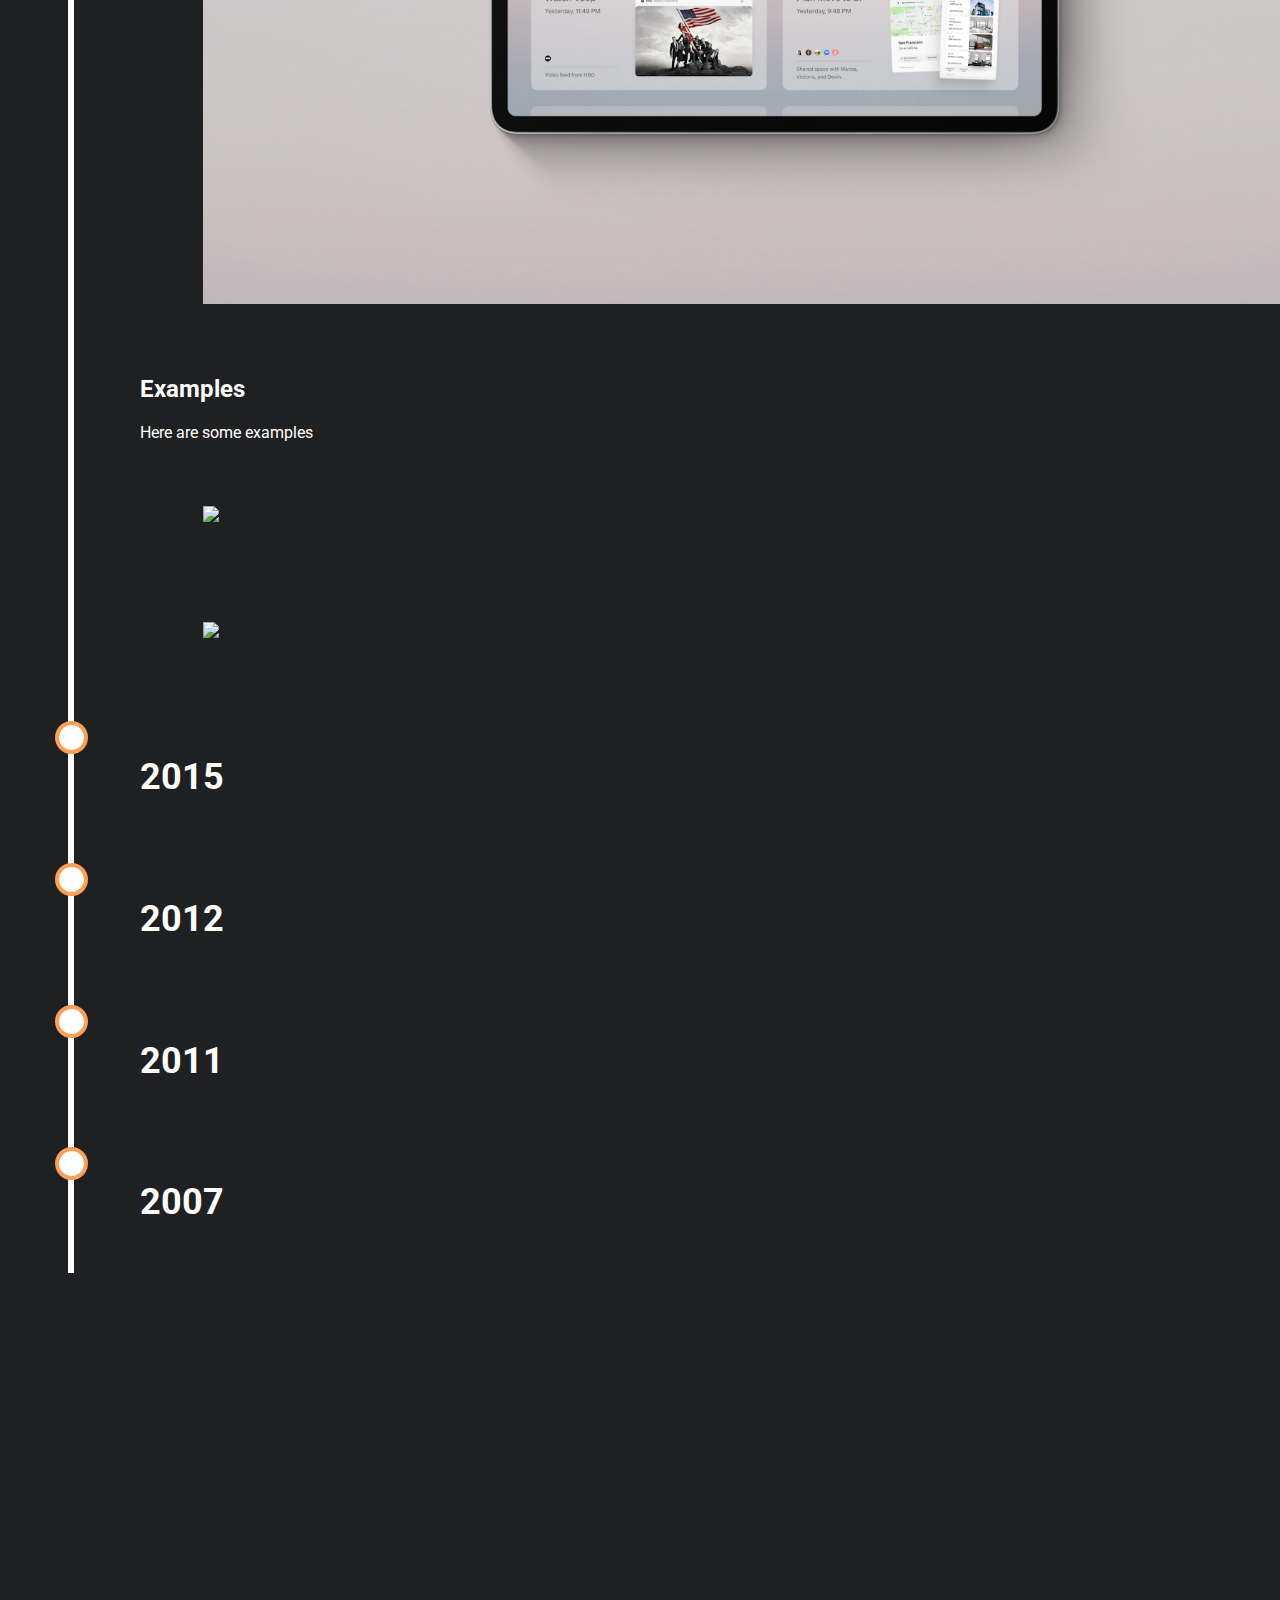
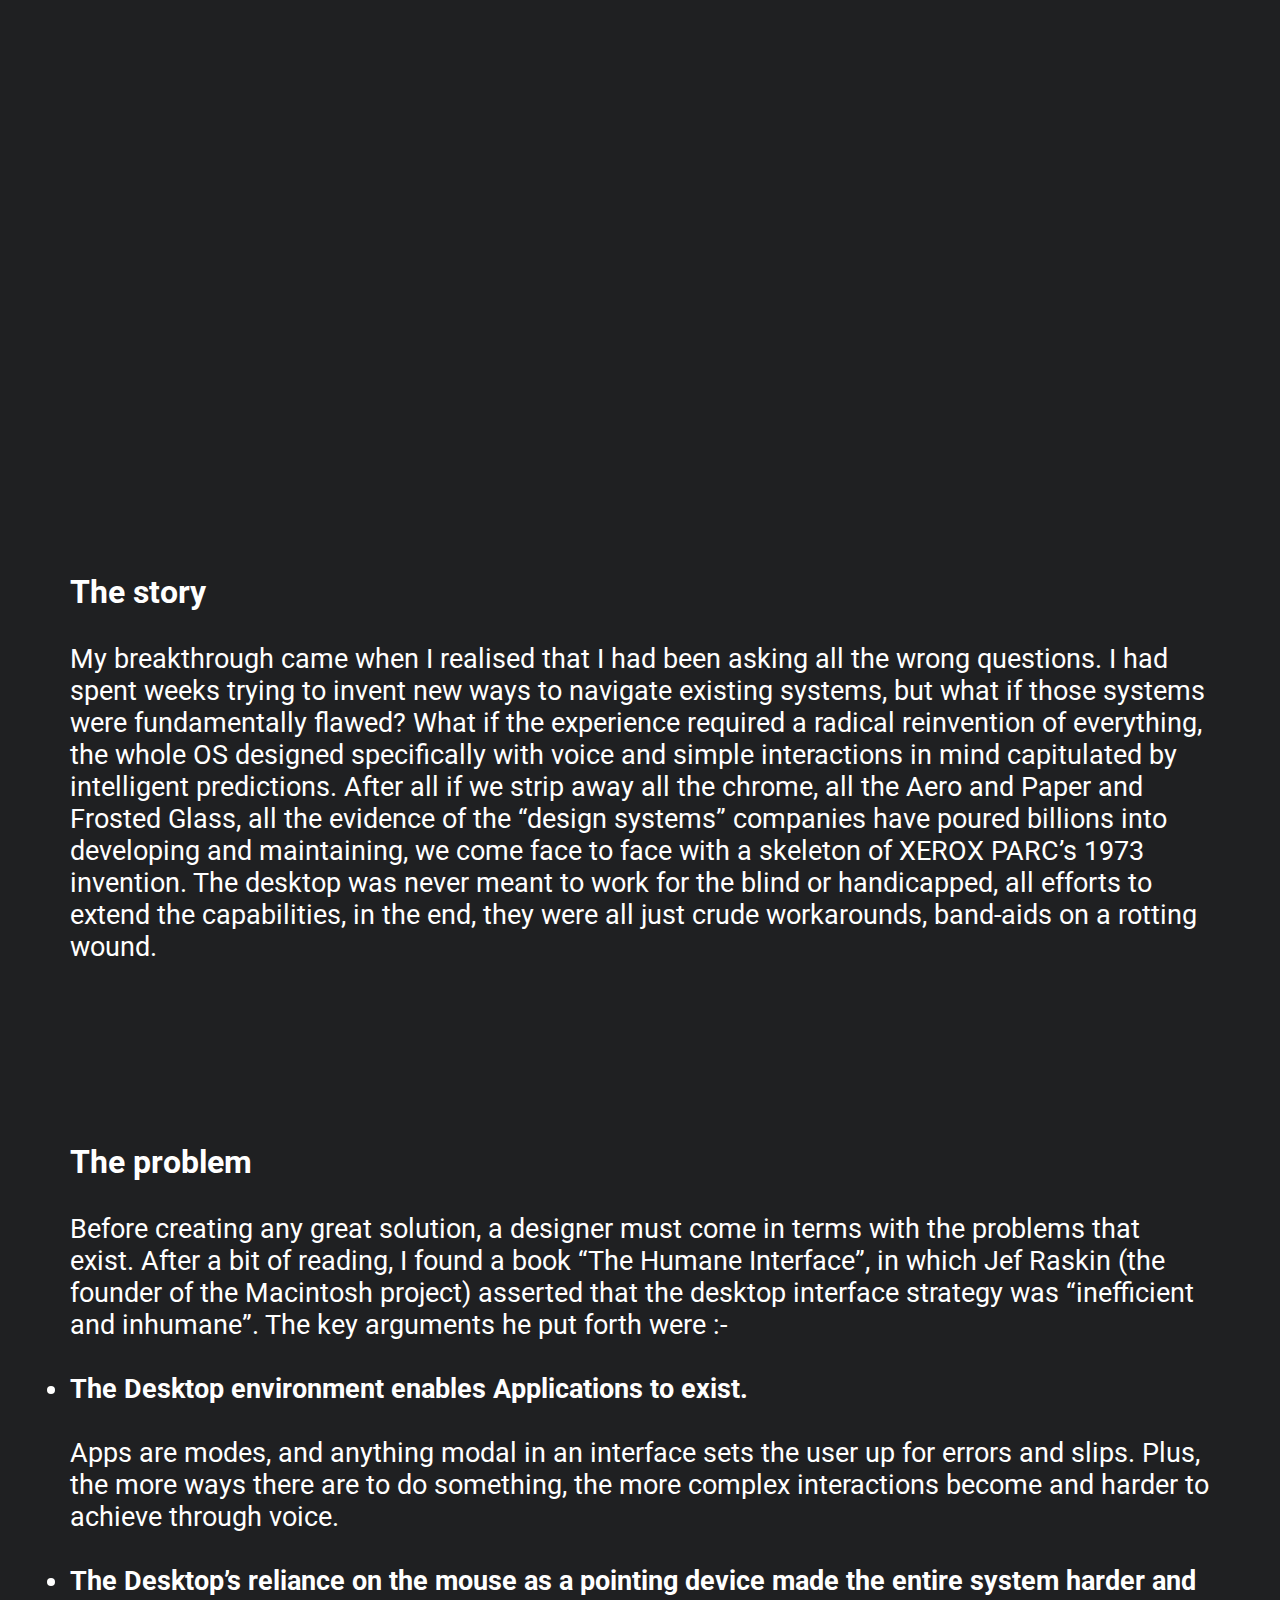
==== commit 2f10a991: "Add files via upload" ====
--- a/index.html
+++ b/index.html
@@ -1,113 +1,228 @@
-<!DOCTYPE html>
-<html>
-<head>
-	<title>ConvAI</title>
-	<link rel="stylesheet" type="text/css" href="styles.css">
-	<script src="https://ajax.googleapis.com/ajax/libs/jquery/3.4.1/jquery.min.js"></script>
-    <script type="text/javascript" src="loadBlog.js"></script>
-</head>
-<body>
-
- 	 <div class="page-one " id="brand">
-		<div class="logo-container">
-			<span class="name-start logo-span">Conv</span><span id="expansion" class="logo-span expansion">ersational </span>
-			<span class="name-end logo-span">AI</span>
-		</div>
-
-		<div id="description" class="container">
-			<p class="desc">A speculative vision for an operating system designed specifically for the blind and handicapped, driven by humane design principles and advanced artificial intelligence.</p>
-		</div>
-
-		<div class="downscroll">
-			<img class="scroll-img" src="scroll.svg">
-		</div>
-
-
- 	</div>
-
- 	<div id="story" class="container page">
- 		<h1 class="storyhead subhead">The story</h1>
- 		<p class="storybody subbody">My breakthrough came when I realised that I had been asking all the wrong questions. I had spent weeks trying to invent new ways to navigate existing systems, but what if those systems were fundamentally flawed? What if the experience required a radical reinvention of everything, the whole OS designed specifically with voice and simple interactions in mind capitulated by intelligent predictions.
-
-		After all if we strip away all the chrome, all the Aero and Paper and Frosted Glass, all the evidence of the “design systems” companies have poured billions into developing and maintaining, we come face to face with a skeleton of XEROX PARC’s 1973 invention. The desktop was never meant to work for the blind or handicapped, all efforts to extend the capabilities, in the end, they were all just crude workarounds, band-aids on a rotting wound.
-		</p>
- 	</div>
-
- 	<div id="problem" class="container page">
- 		<h1 class="problemhead subhead">The problem</h1>
- 		<p class="problembody subbody">Before creating any great solution, a designer must come in terms with the problems that exist. After a bit of reading, I found a book “The Humane Interface”, in which Jef Raskin (the founder of the Macintosh project) asserted that the desktop interface strategy was “inefficient and inhumane”. 
-
-		The key arguments he put forth were :- 
-
-		
-		<li class="subbody"><b>The Desktop environment enables Applications to exist.</b></li>
-		<p class="problembody subbody">
-		Apps are modes, and anything modal in an interface sets the user up for errors and slips. Plus, the more ways there are to do something, the more complex interactions become and harder to achieve through voice.</p>
-
-		<li class="subbody"><b>The Desktop’s reliance on the mouse as a pointing device made the entire system harder and inefficient to navigate.</b></li>
-				
-		<li class="subbody"><b>File naming and organisation as a whole is an exercise in futility.</b></li>
-		
-		<p class="problembody subbody">
-		When saving a document, for example, our locus of attention is not on coming up with a unique and memorable name—we just want to save our work. Seemingly minor moments of friction such as this burdens our cognitive load, distracting us from our intentions and from entering flow state.</p>
-
-		</p>
- 	</div>
- 	<div id="idea" class="container page">
- 		<h1 class="problemhead subhead">The idea</h1>
- 		<p class="problembody subbody">The core idea is to create an OS that responds to human intent, driven by simple conversations. An OS designed with short predictable interactions where the user is heavily assisted by an AI, thereby reducing cognitive load.  
-
-		Redesign the entire OS following 3 fundamental rules - 
-		<ol class="subbody">
-			<li><b>Natively Conversable</b></li>
-			<li><b>Focused and Predictable</b></li>
-			<li><b>Fast and Fluid</b></li>
-		</ol>
-
-
-		</p>
- 	</div>
- 	<div id="architecture" class="container page">
- 		<h1 class="problemhead subhead">The Architecture</h2>
- 		<p class="problembody subbody">
- 			<h2>Actions</h2>
-
- 			<p>On an atomic level, convai is composed of actions. Actions are results of commands based on user requests. They can further create actions or display content and end.</p>
-
- 			<img class="container m-5" src="action.png">
-
- 			<h2>Flows</h2>
-
- 			<p>Several actions together constitute a flow of information or commands. They create logical meaning together and simply convey the required information in an easy to understand way. Each action in a flow is numbered ignorer to move forward and backward between them.</p>
- 			
- 			<img class="container m-5"  src="flow.png">
-
- 			<h2>Search</h2>
-
- 			<p>Any query the user asks goes through search, contextual understanding of the query enables the OS to create the correct actions to further the query or provide information. Search can be invoked in any screen by a desired keyword, and the user can naturally speak to it ignorer to get things done.</p>
-
-
- 			<h2>Overview</h2>
-
- 			<p>The user is presented with a birds-eye view of every action inside the space. </p>
- 			
- 			<img class="container m-5"  src="overview.png">
-
- 			<h2>Examples</h2>
- 			
-
- 			<p>Here are some examples</p>
- 			
- 			<img class="container m-5"  src="overview.gif">
- 			<img class="container m-5"  src="example.gif">
-		</p>
- 	</div>
- 	<div id="goodbye" class="container page">
-		<h1>More to follow.</h1>
- 	</div>
-	
-	<p class="placeholder"> </p>
-
-
-</body>
-</html>
+<!DOCTYPE html>
+<html>
+
+<head>
+	<title>ConvAI</title>
+	<meta name="viewport" content="width=device-width, initial-scale=1">
+	<link rel="stylesheet" type="text/css" href="styles.css">
+	<link rel="stylesheet" type="text/css" href="timeline.css">
+	<script src="https://ajax.googleapis.com/ajax/libs/jquery/3.4.1/jquery.min.js"></script>
+	<script type="text/javascript" src="loadBlog.js"></script>
+</head>
+
+<body>
+	<a href="week2.html">
+		<div class="updates">Latest research analysis</div>
+	</a>
+	<div class="page-one " id="brand">
+		<div class="logo-container">
+			<span class="name-start logo-span">Conv</span><span id="expansion" class="logo-span expansion">ersational </span>
+			<span class="name-end logo-span">AI</span>
+		</div>
+		<div id="description" class="container">
+			<p class="desc">A speculative vision for an operating system designed specifically for the blind and handicapped, driven by humane design principles and advanced artificial intelligence.</p>
+		</div>
+		<div class="downscroll">
+			<img class="scroll-img" src="scroll.svg">
+		</div>
+	</div>
+	<div class="timeline">
+		<div class="timeline-container right right-first">
+			<div class="content time-first">
+				2017
+			</div>
+			<div id="week-one">
+				<div id="story" class="container page">
+					<h1 class="storyhead subhead">The story</h1>
+					<p class="storybody subbody">My breakthrough came when I realised that I had been asking all the wrong questions. I had spent weeks trying to invent new ways to navigate existing systems, but what if those systems were fundamentally flawed? What if the experience required a radical reinvention of everything, the whole OS designed specifically with voice and simple interactions in mind capitulated by intelligent predictions.
+						After all if we strip away all the chrome, all the Aero and Paper and Frosted Glass, all the evidence of the “design systems” companies have poured billions into developing and maintaining, we come face to face with a skeleton of XEROX PARC’s 1973 invention. The desktop was never meant to work for the blind or handicapped, all efforts to extend the capabilities, in the end, they were all just crude workarounds, band-aids on a rotting wound.
+					</p>
+				</div>
+				<div id="problem" class="container page">
+					<h1 class="problemhead subhead">The problem</h1>
+					<p class="problembody subbody">Before creating any great solution, a designer must come in terms with the problems that exist. After a bit of reading, I found a book “The Humane Interface”, in which Jef Raskin (the founder of the Macintosh project) asserted that the desktop interface strategy was “inefficient and inhumane”.
+						The key arguments he put forth were :-
+						<li class="subbody"><b>The Desktop environment enables Applications to exist.</b></li>
+						<p class="problembody subbody">
+							Apps are modes, and anything modal in an interface sets the user up for errors and slips. Plus, the more ways there are to do something, the more complex interactions become and harder to achieve through voice.</p>
+						<li class="subbody"><b>The Desktop’s reliance on the mouse as a pointing device made the entire system harder and inefficient to navigate.</b></li>
+						<li class="subbody"><b>File naming and organisation as a whole is an exercise in futility.</b></li>
+						<p class="problembody subbody">
+							When saving a document, for example, our locus of attention is not on coming up with a unique and memorable name—we just want to save our work. Seemingly minor moments of friction such as this burdens our cognitive load, distracting us from our intentions and from entering flow state.</p>
+					</p>
+				</div>
+				<div id="idea" class="container page">
+					<h1 class="problemhead subhead">The idea</h1>
+					<p class="problembody subbody">The core idea is to create an OS that responds to human intent, driven by simple conversations. An OS designed with short predictable interactions where the user is heavily assisted by an AI, thereby reducing cognitive load.
+						Redesign the entire OS following 3 fundamental rules -
+						<ol class="subbody">
+							<li><b>Natively Conversable</b></li>
+							<li><b>Focused and Predictable</b></li>
+							<li><b>Fast and Fluid</b></li>
+						</ol>
+					</p>
+				</div>
+				<div id="architecture" class="container page">
+					<h1 class="problemhead subhead">The Architecture</h2>
+						<p class="problembody subbody">
+							<h2>Actions</h2>
+							<p>On an atomic level, convai is composed of actions. Actions are results of commands based on user requests. They can further create actions or display content and end.</p>
+							<img class="container m-5" src="action.png">
+							<h2>Flows</h2>
+							<p>Several actions together constitute a flow of information or commands. They create logical meaning together and simply convey the required information in an easy to understand way. Each action in a flow is numbered ignorer to move forward and backward between them.</p>
+							<img class="container m-5" src="flow.png">
+							<h2>Search</h2>
+							<p>Any query the user asks goes through search, contextual understanding of the query enables the OS to create the correct actions to further the query or provide information. Search can be invoked in any screen by a desired keyword, and the user can naturally speak to it ignorer to get things done.</p>
+							<h2>Overview</h2>
+							<p>The user is presented with a birds-eye view of every action inside the space. </p>
+							<img class="container m-5" src="overview.png">
+							<h2>Examples</h2>
+							<p>Here are some examples</p>
+							<img class="container m-5" src="overview.gif">
+							<img class="container m-5" src="example.gif">
+						</p>
+				</div>
+			</div> 
+		</div>
+		<div class="timeline-container right">
+			<div class="content">
+				2016
+			</div>
+			<div id="week-one">
+				<div id="story" class="container page">
+					<h1 class="storyhead subhead">The story</h1>
+					<p class="storybody subbody">My breakthrough came when I realised that I had been asking all the wrong questions. I had spent weeks trying to invent new ways to navigate existing systems, but what if those systems were fundamentally flawed? What if the experience required a radical reinvention of everything, the whole OS designed specifically with voice and simple interactions in mind capitulated by intelligent predictions.
+						After all if we strip away all the chrome, all the Aero and Paper and Frosted Glass, all the evidence of the “design systems” companies have poured billions into developing and maintaining, we come face to face with a skeleton of XEROX PARC’s 1973 invention. The desktop was never meant to work for the blind or handicapped, all efforts to extend the capabilities, in the end, they were all just crude workarounds, band-aids on a rotting wound.
+					</p>
+				</div>
+				<div id="problem" class="container page">
+					<h1 class="problemhead subhead">The problem</h1>
+					<p class="problembody subbody">Before creating any great solution, a designer must come in terms with the problems that exist. After a bit of reading, I found a book “The Humane Interface”, in which Jef Raskin (the founder of the Macintosh project) asserted that the desktop interface strategy was “inefficient and inhumane”.
+						The key arguments he put forth were :-
+						<li class="subbody"><b>The Desktop environment enables Applications to exist.</b></li>
+						<p class="problembody subbody">
+							Apps are modes, and anything modal in an interface sets the user up for errors and slips. Plus, the more ways there are to do something, the more complex interactions become and harder to achieve through voice.</p>
+						<li class="subbody"><b>The Desktop’s reliance on the mouse as a pointing device made the entire system harder and inefficient to navigate.</b></li>
+						<li class="subbody"><b>File naming and organisation as a whole is an exercise in futility.</b></li>
+						<p class="problembody subbody">
+							When saving a document, for example, our locus of attention is not on coming up with a unique and memorable name—we just want to save our work. Seemingly minor moments of friction such as this burdens our cognitive load, distracting us from our intentions and from entering flow state.</p>
+					</p>
+				</div>
+				<div id="idea" class="container page">
+					<h1 class="problemhead subhead">The idea</h1>
+					<p class="problembody subbody">The core idea is to create an OS that responds to human intent, driven by simple conversations. An OS designed with short predictable interactions where the user is heavily assisted by an AI, thereby reducing cognitive load.
+						Redesign the entire OS following 3 fundamental rules -
+						<ol class="subbody">
+							<li><b>Natively Conversable</b></li>
+							<li><b>Focused and Predictable</b></li>
+							<li><b>Fast and Fluid</b></li>
+						</ol>
+					</p>
+				</div>
+				<div id="architecture" class="container page">
+					<h1 class="problemhead subhead">The Architecture</h2>
+						<p class="problembody subbody">
+							<h2>Actions</h2>
+							<p>On an atomic level, convai is composed of actions. Actions are results of commands based on user requests. They can further create actions or display content and end.</p>
+							<img class="container m-5" src="action.png">
+							<h2>Flows</h2>
+							<p>Several actions together constitute a flow of information or commands. They create logical meaning together and simply convey the required information in an easy to understand way. Each action in a flow is numbered ignorer to move forward and backward between them.</p>
+							<img class="container m-5" src="flow.png">
+							<h2>Search</h2>
+							<p>Any query the user asks goes through search, contextual understanding of the query enables the OS to create the correct actions to further the query or provide information. Search can be invoked in any screen by a desired keyword, and the user can naturally speak to it ignorer to get things done.</p>
+							<h2>Overview</h2>
+							<p>The user is presented with a birds-eye view of every action inside the space. </p>
+							<img class="container m-5" src="overview.png">
+							<h2>Examples</h2>
+							<p>Here are some examples</p>
+							<img class="container m-5" src="overview.gif">
+							<img class="container m-5" src="example.gif">
+						</p>
+				</div>
+			</div>			
+		</div>
+		<div class="timeline-container right">
+			<div class="content">
+				<h2>2015</h2>
+			</div>
+		</div>
+		<div class="timeline-container right">
+			<div class="content">
+				<h2>2012</h2>
+			</div>
+		</div>
+		<div class="timeline-container right">
+			<div class="content">
+				<h2>2011</h2>
+			</div>
+		</div>
+		<div class="timeline-container right">
+			<div class="content">
+				<h2>2007</h2>
+			</div>
+		</div>
+	</div>
+	<div id="week-one">
+		<div id="story" class="container page">
+			<h1 class="storyhead subhead">The story</h1>
+			<p class="storybody subbody">My breakthrough came when I realised that I had been asking all the wrong questions. I had spent weeks trying to invent new ways to navigate existing systems, but what if those systems were fundamentally flawed? What if the experience required a radical reinvention of everything, the whole OS designed specifically with voice and simple interactions in mind capitulated by intelligent predictions.
+				After all if we strip away all the chrome, all the Aero and Paper and Frosted Glass, all the evidence of the “design systems” companies have poured billions into developing and maintaining, we come face to face with a skeleton of XEROX PARC’s 1973 invention. The desktop was never meant to work for the blind or handicapped, all efforts to extend the capabilities, in the end, they were all just crude workarounds, band-aids on a rotting wound.
+			</p>
+		</div>
+		<div id="problem" class="container page">
+			<h1 class="problemhead subhead">The problem</h1>
+			<p class="problembody subbody">Before creating any great solution, a designer must come in terms with the problems that exist. After a bit of reading, I found a book “The Humane Interface”, in which Jef Raskin (the founder of the Macintosh project) asserted that the desktop interface strategy was “inefficient and inhumane”.
+				The key arguments he put forth were :-
+				<li class="subbody"><b>The Desktop environment enables Applications to exist.</b></li>
+				<p class="problembody subbody">
+					Apps are modes, and anything modal in an interface sets the user up for errors and slips. Plus, the more ways there are to do something, the more complex interactions become and harder to achieve through voice.</p>
+				<li class="subbody"><b>The Desktop’s reliance on the mouse as a pointing device made the entire system harder and inefficient to navigate.</b></li>
+				<li class="subbody"><b>File naming and organisation as a whole is an exercise in futility.</b></li>
+				<p class="problembody subbody">
+					When saving a document, for example, our locus of attention is not on coming up with a unique and memorable name—we just want to save our work. Seemingly minor moments of friction such as this burdens our cognitive load, distracting us from our intentions and from entering flow state.</p>
+			</p>
+		</div>
+		<div id="idea" class="container page">
+			<h1 class="problemhead subhead">The idea</h1>
+			<p class="problembody subbody">The core idea is to create an OS that responds to human intent, driven by simple conversations. An OS designed with short predictable interactions where the user is heavily assisted by an AI, thereby reducing cognitive load.
+				Redesign the entire OS following 3 fundamental rules -
+				<ol class="subbody">
+					<li><b>Natively Conversable</b></li>
+					<li><b>Focused and Predictable</b></li>
+					<li><b>Fast and Fluid</b></li>
+				</ol>
+			</p>
+		</div>
+		<div id="architecture" class="container page">
+			<h1 class="problemhead subhead">The Architecture</h2>
+				<p class="problembody subbody">
+					<h2>Actions</h2>
+					<p>On an atomic level, convai is composed of actions. Actions are results of commands based on user requests. They can further create actions or display content and end.</p>
+					<img class="container m-5" src="action.png">
+					<h2>Flows</h2>
+					<p>Several actions together constitute a flow of information or commands. They create logical meaning together and simply convey the required information in an easy to understand way. Each action in a flow is numbered ignorer to move forward and backward between them.</p>
+					<img class="container m-5" src="flow.png">
+					<h2>Search</h2>
+					<p>Any query the user asks goes through search, contextual understanding of the query enables the OS to create the correct actions to further the query or provide information. Search can be invoked in any screen by a desired keyword, and the user can naturally speak to it ignorer to get things done.</p>
+					<h2>Overview</h2>
+					<p>The user is presented with a birds-eye view of every action inside the space. </p>
+					<img class="container m-5" src="overview.png">
+					<h2>Examples</h2>
+					<p>Here are some examples</p>
+					<img class="container m-5" src="overview.gif">
+					<img class="container m-5" src="example.gif">
+				</p>
+		</div>
+		<div>
+			<hr class="seperator-one">
+			<hr class="seperator">
+			<span class="seperator-date">2nd july</span>
+		</div>
+	</div>
+	<div id="goodbye" class="container page">
+		<h1>More to follow.</h1>
+	</div>
+	<p class="placeholder"> </p>
+</body>
+
+</html>--- a/styles.css
+++ b/styles.css
@@ -1,284 +1,349 @@
-@import url('https://fonts.googleapis.com/css?family=Roboto:300');
-
-html {
-  /*scroll-behavior: smooth;*/
-}
-body {
-  background:#1F2022;
-  color:white;
-  font-family:'Roboto';
-  /*overflow: hidden;*/
-/*  -webkit-perspective: 1000;
-  -webkit-transform: translate3d(0,0,0);*/
-}
-
-
-.fixed-top {
-  position: fixed;
-  top: 0;
-  right: 0;
-  left: 0;
-  z-index: 2;
-}
-
-
-
-.page-one
-{
-  /*text-align:center;*/
-  font-weight:300;
-  font-size:56px;
-  padding-top:40vh;
-  height:100vh;
-  -webkit-transition: all 1s ease;
-     -moz-transition: all 1s ease;
-      -ms-transition: all 1s ease;
-       -o-transition: all 1s ease;
-          transition: all 1s ease;
-}
-
-.subhead
-{
-  font-weight: bolder;
-}
-
-.subbody
-{
-  margin-top: 2rem;
-  font-size: 1.7rem; 
-}
-
-.page
-{
-  margin-top: 20vh;
-  /*opacity: 0;*/
-}
-
-#description
-{
-  opacity: 0;
-  font-size:24px;
-  -webkit-animation: showup 1s ease 2s normal forwards;
-  -o-animation: showup 1s ease 2s normal forwards;
-  animation: showup 1s ease 2s normal forwards;
-}
-
-#story
-{
-  margin-top: 100vh;
-}
-
-.showpage
-{
-  -webkit-animation: showup 1s ease 0.3s   forwards;
-  -o-animation: showup 1s ease 0.3s   forwards;
-  animation: showup 1s ease 0.3s   forwards;
-}
-
-.goup
-{
-  padding-top: 1vh;
-  font-size: 3vw;
-  height: 0;
-}
-
-.goleft
-{
-  padding-left: 2vw;
-  overflow: visible !important;
-  width: 0 !important;
-}
-
-.slideleft
-{
-  animation: slidein 1s  !important;
-  animation-fill-mode: forwards  !important; 
-}
-
-.logo-container {
-  /*padding-left: 30vw;*/
-  width: 100%;
-  text-align: center;
-  display:inline-block;
-  overflow:hidden;
-  white-space:nowrap;
-  -webkit-transition: all 1s ease;
-     -moz-transition: all 1s ease;
-      -ms-transition: all 1s ease;
-       -o-transition: all 1s ease;
-          transition: all 1s ease;
-  animation: showup 1s ease-in-out;
-}
-
-.logo-span
-{
-  display: inline-block;
-}
-
-
-.downscroll
-{
-  opacity: 0;
-  width: 3vw;
-  height: 3vh;
-  margin-left: auto;
-  margin-right: auto;
-  margin-top: 20vh;
-  animation: showtheway 2s ease 3s infinite;
-}
-
-.scroll-image
-{
-  width: 100%;
-  height: 100%;
-}
-
-.navcontrols
-{
-
-/*  margin-left: auto;
-  margin-top: 20vh;*/
-  z-index: 3;
-  position: fixed;
-  top: 70vh;
-  left:90vw;
-    width: 6vw;
-    height: 13vh;
-}
-
-.up
-{
-  width: 100%;
-  height: 50%;
-  opacity: 0;
-  margin-bottom: 1vh;
-}
-.down
-{
-  width: 100%;
-  height: 50%;
-  opacity: 0;
-  animation: fadeIn 1s ease forwards;
-  animation-delay: 3s;
-}
-
-
-.expansion
-{
-  animation: slideout 3s;
-  animation-fill-mode: forwards; /*To retain state after animation.*/
-}
-
-
-.placeholder {
-  font-size:12px;
-  color:#999;
-  margin-top:200px;
-}
-
-#goodbye
-{
-  margin-top: 80vh;
-}
-
-.container {
-  width: 100%;
-  padding-right: 15px;
-  padding-left: 15px;
-  margin-right: auto;
-  margin-left: auto;
-}
-
-
-.m-5 {
-  margin: 3rem !important;
-}
-
-
-@media (min-width: 576px) {
-  .container {
-    max-width: 540px;
-  }
-}
-
-@media (min-width: 768px) {
-  .container {
-    max-width: 720px;
-  }
-}
-
-@media (min-width: 992px) {
-  .container {
-    max-width: 960px;
-  }
-}
-
-@media (min-width: 1200px) {
-  .container {
-    max-width: 1140px;
-  }
-}
-
-.navbar > .container,
-.navbar > .container-fluid {
-  display: -webkit-box;
-  display: -ms-flexbox;
-  display: flex;
-  -ms-flex-wrap: wrap;
-  flex-wrap: wrap;
-  -webkit-box-align: center;
-  -ms-flex-align: center;
-  align-items: center;
-  -webkit-box-pack: justify;
-  -ms-flex-pack: justify;
-  justify-content: space-between;
-}
-
-
-@media (max-width: 575.98px) {
-  .navbar-expand-sm > .container,
-  .navbar-expand-sm > .container-fluid {
-    padding-right: 0;
-    padding-left: 0;
-  }
-}
-  .container {
-    min-width: 992px !important;
-  }
-
-
-
-
-@keyframes showup {
-    0% {opacity:0; padding-top:3vh;}
-    100% {opacity:1; padding-top:0vh;}
-}
-
-
-@keyframes fadeIn {
-    0% {opacity:0;}
-    100% {opacity:1; animation-delay: 0s;}
-}
-
-
-
-
-@keyframes slidein {
-    0% { opacity: 1; width: 250px; }
-    100% { opacity: 0; width: 0px;}
-}
-
-@keyframes slideout {
-    0% { opacity: 0; width: 0px;}
-    30% { opacity: 0; width: 0px;}
-    100% { opacity: 1; width: 250px; }
-}
-
-@keyframes showtheway {
-    0% { opacity: 0; padding-top: 0px;}
-    20% { opacity: 1; padding-top: 0px;}
-    70% { opacity: 0; padding-top: 20px;}
-    100% { opacity: 0; padding-top: 0px; }
-}
-
-
+@import url('https://fonts.googleapis.com/css?family=Roboto:300');
+
+html {
+  /*scroll-behavior: smooth;*/
+}
+body {
+  background:#1F2022;
+  color:white;
+  font-family:'Roboto';
+  /*overflow: hidden;*/
+/*  -webkit-perspective: 1000;
+  -webkit-transform: translate3d(0,0,0);*/
+}
+
+a:link {
+  color: white;
+  text-decoration: none;
+}
+
+a:visited {
+  color: white;
+  text-decoration: none;
+}
+
+.seperator {
+  margin-left: 12vw;
+}
+
+.seperator-one {
+  width: 2vw;
+  display: inline-block;
+}
+
+.seperator-date {
+  padding-left: 4vw;
+  font-size: 1.5rem;
+  display: inline-block;
+}
+
+
+.fixed-top {
+  position: fixed;
+  top: 0;
+  right: 0;
+  left: 0;
+  z-index: 2;
+}
+
+
+.updates {
+  position: fixed;
+  top: 80vh;
+  right: 30px;
+  z-index: 3;
+  color: black;
+  background: #fff;
+  padding: 10px;
+  border-radius: 3px;
+  opacity: 0;
+  -webkit-animation: flash 2s ease 2s normal infinite;
+  -o-animation: flash 2s ease 2s normal infinite;
+  animation: flash 2s ease 2s normal infinite;
+}
+
+.updates a:link {
+  color: black;
+  text-decoration: none;
+}
+
+.updates a:visited {
+  color: black;
+  text-decoration: none;
+}
+
+
+
+.page-one
+{
+  /*text-align:center;*/
+  font-weight:300;
+  font-size:56px;
+  padding-top:40vh;
+  height:100vh;
+  -webkit-transition: all 1s ease;
+     -moz-transition: all 1s ease;
+      -ms-transition: all 1s ease;
+       -o-transition: all 1s ease;
+          transition: all 1s ease;
+}
+
+.subhead
+{
+}
+
+.mainhead
+{
+  font-weight: bolder;
+  text-align: center;
+}
+
+.subbody
+{
+  margin-top: 2rem;
+  font-size: 1.7rem; 
+}
+
+.page
+{
+  margin-top: 20vh;
+  /*opacity: 0;*/
+}
+
+#description
+{
+  opacity: 0;
+  font-size:24px;
+  -webkit-animation: showup 1s ease 2s normal forwards;
+  -o-animation: showup 1s ease 2s normal forwards;
+  animation: showup 1s ease 2s normal forwards;
+}
+
+#story
+{
+  margin-top: 100vh;
+}
+
+.showpage
+{
+  -webkit-animation: showup 1s ease 0.3s   forwards;
+  -o-animation: showup 1s ease 0.3s   forwards;
+  animation: showup 1s ease 0.3s   forwards;
+}
+
+.goup
+{
+  padding-top: 1vh;
+  font-size: 3vw;
+  height: 0;
+}
+
+.goleft
+{
+  padding-left: 2vw;
+  overflow: visible !important;
+  width: 0 !important;
+}
+
+.slideleft
+{
+  animation: slidein 1s  !important;
+  animation-fill-mode: forwards  !important; 
+}
+
+.logo-container {
+  /*padding-left: 30vw;*/
+  width: 100%;
+  text-align: center;
+  display:inline-block;
+  overflow:hidden;
+  white-space:nowrap;
+  -webkit-transition: all 1s ease;
+     -moz-transition: all 1s ease;
+      -ms-transition: all 1s ease;
+       -o-transition: all 1s ease;
+          transition: all 1s ease;
+  animation: showup 1s ease-in-out;
+  
+}
+
+.logo-span
+{
+  display: inline-block;
+}
+
+
+.downscroll
+{
+  opacity: 0;
+  width: 3vw;
+  height: 3vh;
+  margin-left: auto;
+  margin-right: auto;
+  margin-top: 20vh;
+  animation: showtheway 2s ease 3s infinite;
+}
+
+.scroll-image
+{
+  width: 100%;
+  height: 100%;
+}
+
+.navcontrols
+{
+
+/*  margin-left: auto;
+  margin-top: 20vh;*/
+  z-index: 3;
+  position: fixed;
+  top: 70vh;
+  left:90vw;
+    width: 6vw;
+    height: 13vh;
+}
+
+.up
+{
+  width: 100%;
+  height: 50%;
+  opacity: 0;
+  margin-bottom: 1vh;
+}
+.down
+{
+  width: 100%;
+  height: 50%;
+  opacity: 0;
+  animation: fadeIn 1s ease forwards;
+  animation-delay: 3s;
+}
+
+
+.expansion
+{
+  animation: slideout 3s;
+  animation-fill-mode: forwards; /*To retain state after animation.*/
+}
+
+
+.placeholder {
+  font-size:12px;
+  color:#999;
+  margin-top:200px;
+}
+
+#goodbye
+{
+  margin-top: 80vh;
+}
+
+.container {
+  width: 100%;
+  padding-right: 15px;
+  padding-left: 15px;
+  margin-right: auto;
+  margin-left: auto;
+}
+
+
+.m-5 {
+  margin: 3rem !important;
+}
+
+
+@media (min-width: 576px) {
+  .container {
+    max-width: 540px;
+  }
+}
+
+@media (min-width: 768px) {
+  .container {
+    max-width: 720px;
+  }
+}
+
+@media (min-width: 992px) {
+  .container {
+    max-width: 960px;
+  }
+}
+
+@media (min-width: 1200px) {
+  .container {
+    max-width: 1140px;
+  }
+}
+
+.navbar > .container,
+.navbar > .container-fluid {
+  display: -webkit-box;
+  display: -ms-flexbox;
+  display: flex;
+  -ms-flex-wrap: wrap;
+  flex-wrap: wrap;
+  -webkit-box-align: center;
+  -ms-flex-align: center;
+  align-items: center;
+  -webkit-box-pack: justify;
+  -ms-flex-pack: justify;
+  justify-content: space-between;
+}
+
+
+@media (max-width: 575.98px) {
+  .navbar-expand-sm > .container,
+  .navbar-expand-sm > .container-fluid {
+    padding-right: 0;
+    padding-left: 0;
+  }
+}
+  .container {
+    min-width: 992px !important;
+  }
+
+
+
+
+@keyframes showup {
+    0% {opacity:0; padding-top:3vh;}
+    100% {opacity:1; padding-top:0vh;}
+}
+
+
+@keyframes fadeIn {
+    0% {opacity:0;}
+    100% {opacity:1;}
+}
+
+
+
+@keyframes flash {
+    0% {opacity:0;}
+    50% {opacity:1;}
+    100% {opacity:0;}
+}
+
+
+
+
+@keyframes slidein {
+    0% { opacity: 1; width: 250px; }
+    100% { opacity: 0; width: 0px;}
+}
+
+@keyframes slideout {
+    0% { opacity: 0; width: 0px;}
+    30% { opacity: 0; width: 0px;}
+    100% { opacity: 1; width: 250px; }
+}
+
+@keyframes showtheway {
+    0% { opacity: 0; padding-top: 0px;}
+    20% { opacity: 1; padding-top: 0px;}
+    70% { opacity: 0; padding-top: 20px;}
+    100% { opacity: 0; padding-top: 0px; }
+}
+
+
--- a/timeline.css
+++ b/timeline.css
@@ -0,0 +1,75 @@
+/* The actual timeline (the vertical ruler) */
+.timeline {
+  position: relative;
+  max-width: 1200px;
+  margin: 0 auto;
+}
+
+.time-first {
+  top: 100vh;
+  padding-top: 0 !important;
+}
+
+.right-first::after {
+  top: 100vh !important;
+}
+
+/* The actual timeline (the vertical ruler) */
+.timeline::after {
+  padding-top: 100vh;
+  content: '';
+  position: absolute;
+  width: 6px;
+  background-color: white;
+  top: 100vh;
+  bottom: 0;
+  left: 31px;
+  margin-left: -3px;
+}
+
+/* Container around content */
+.timeline-container {
+  width: 100%;
+  padding-left: 70px;
+  padding-right: 25px;
+  position: relative;
+  background-color: inherit;
+}
+
+/* The circles on the timeline */
+.timeline-container::after {
+  content: '';
+  position: absolute;
+  width: 25px;
+  height: 25px;
+  right: -17px;
+  background-color: white;
+  border: 4px solid #FF9F55;
+  top: 15px;
+  border-radius: 50%;
+  z-index: 1;
+}
+
+/* Place the container to the left */
+.left {
+  left: 0;
+}
+
+/* Place the container to the right */
+.right {
+  left: 0%;
+}
+
+
+/* Fix the circle for containers on the right side */
+.right::after {
+  left: 15px;
+}
+
+/* The actual content */
+.content {
+  padding: 20px 30px;
+  font-size: 1.5rem;
+  color: white;
+  position: relative;
+}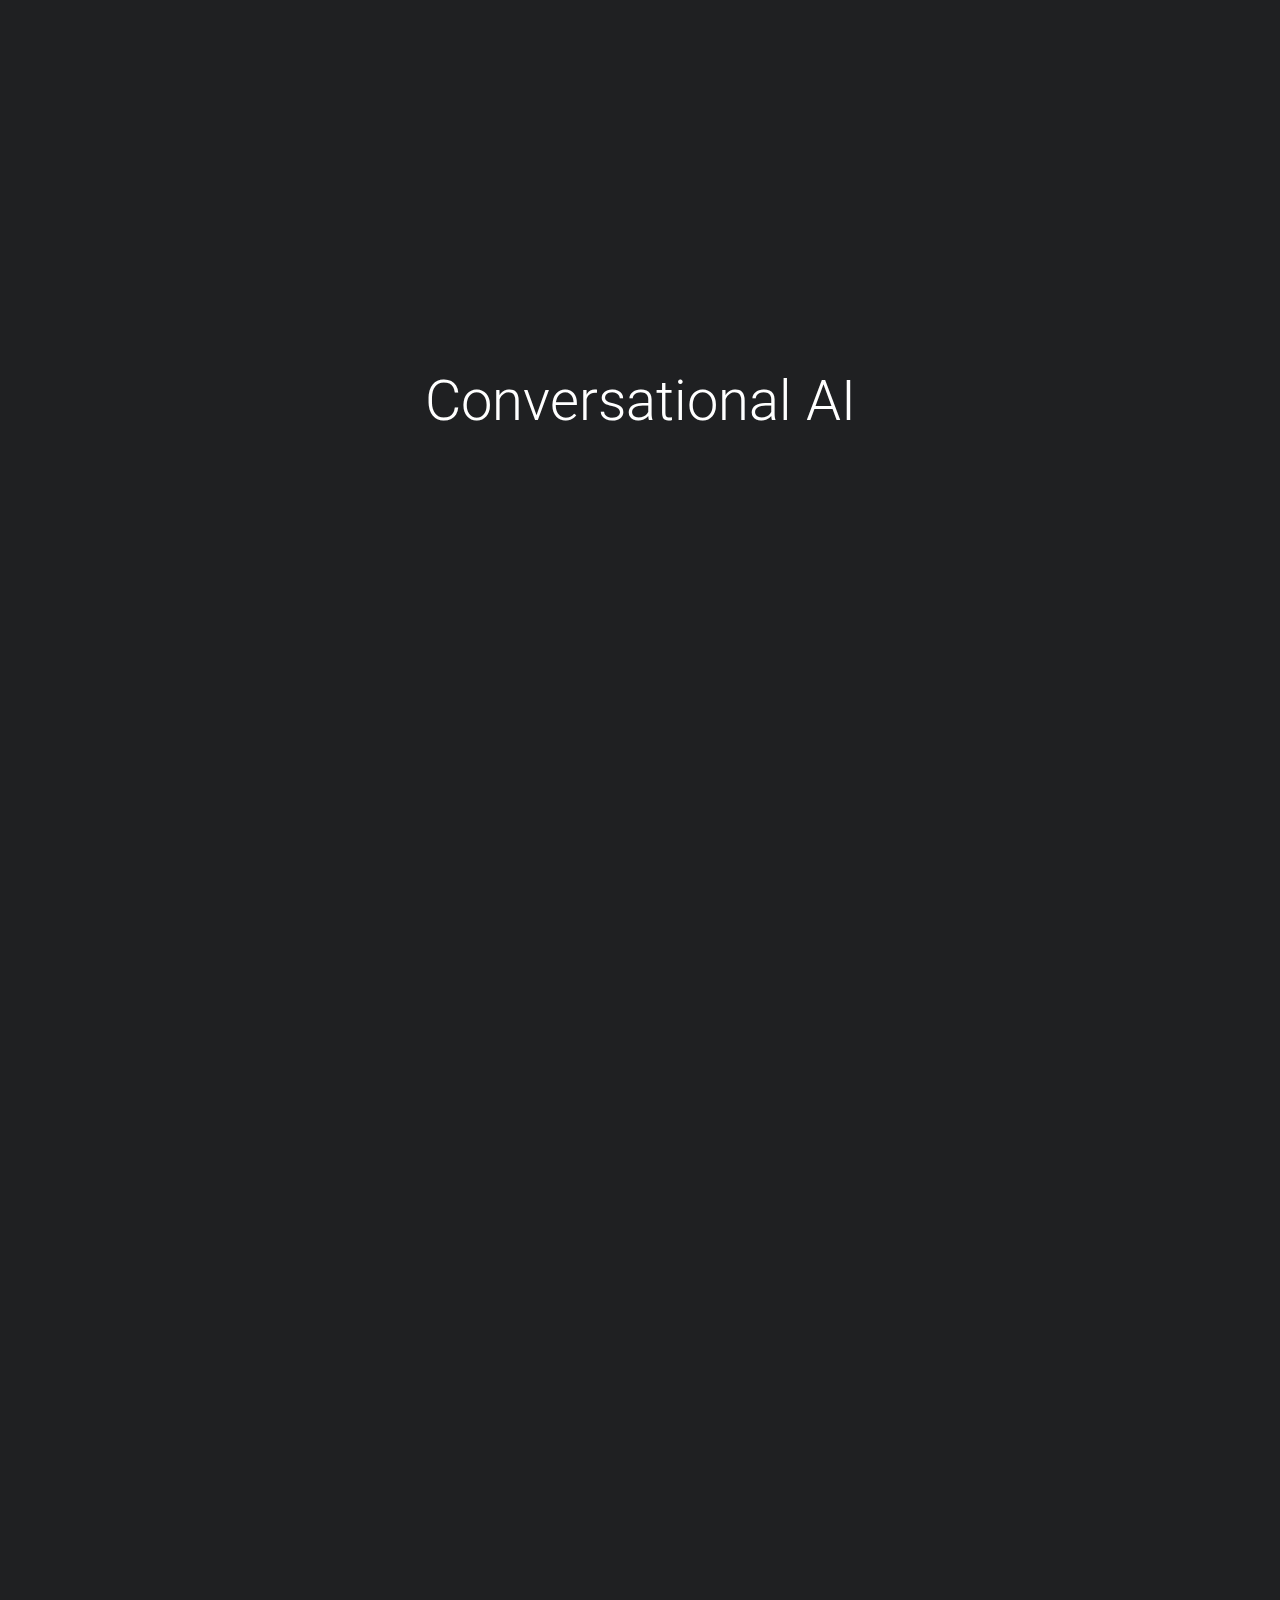
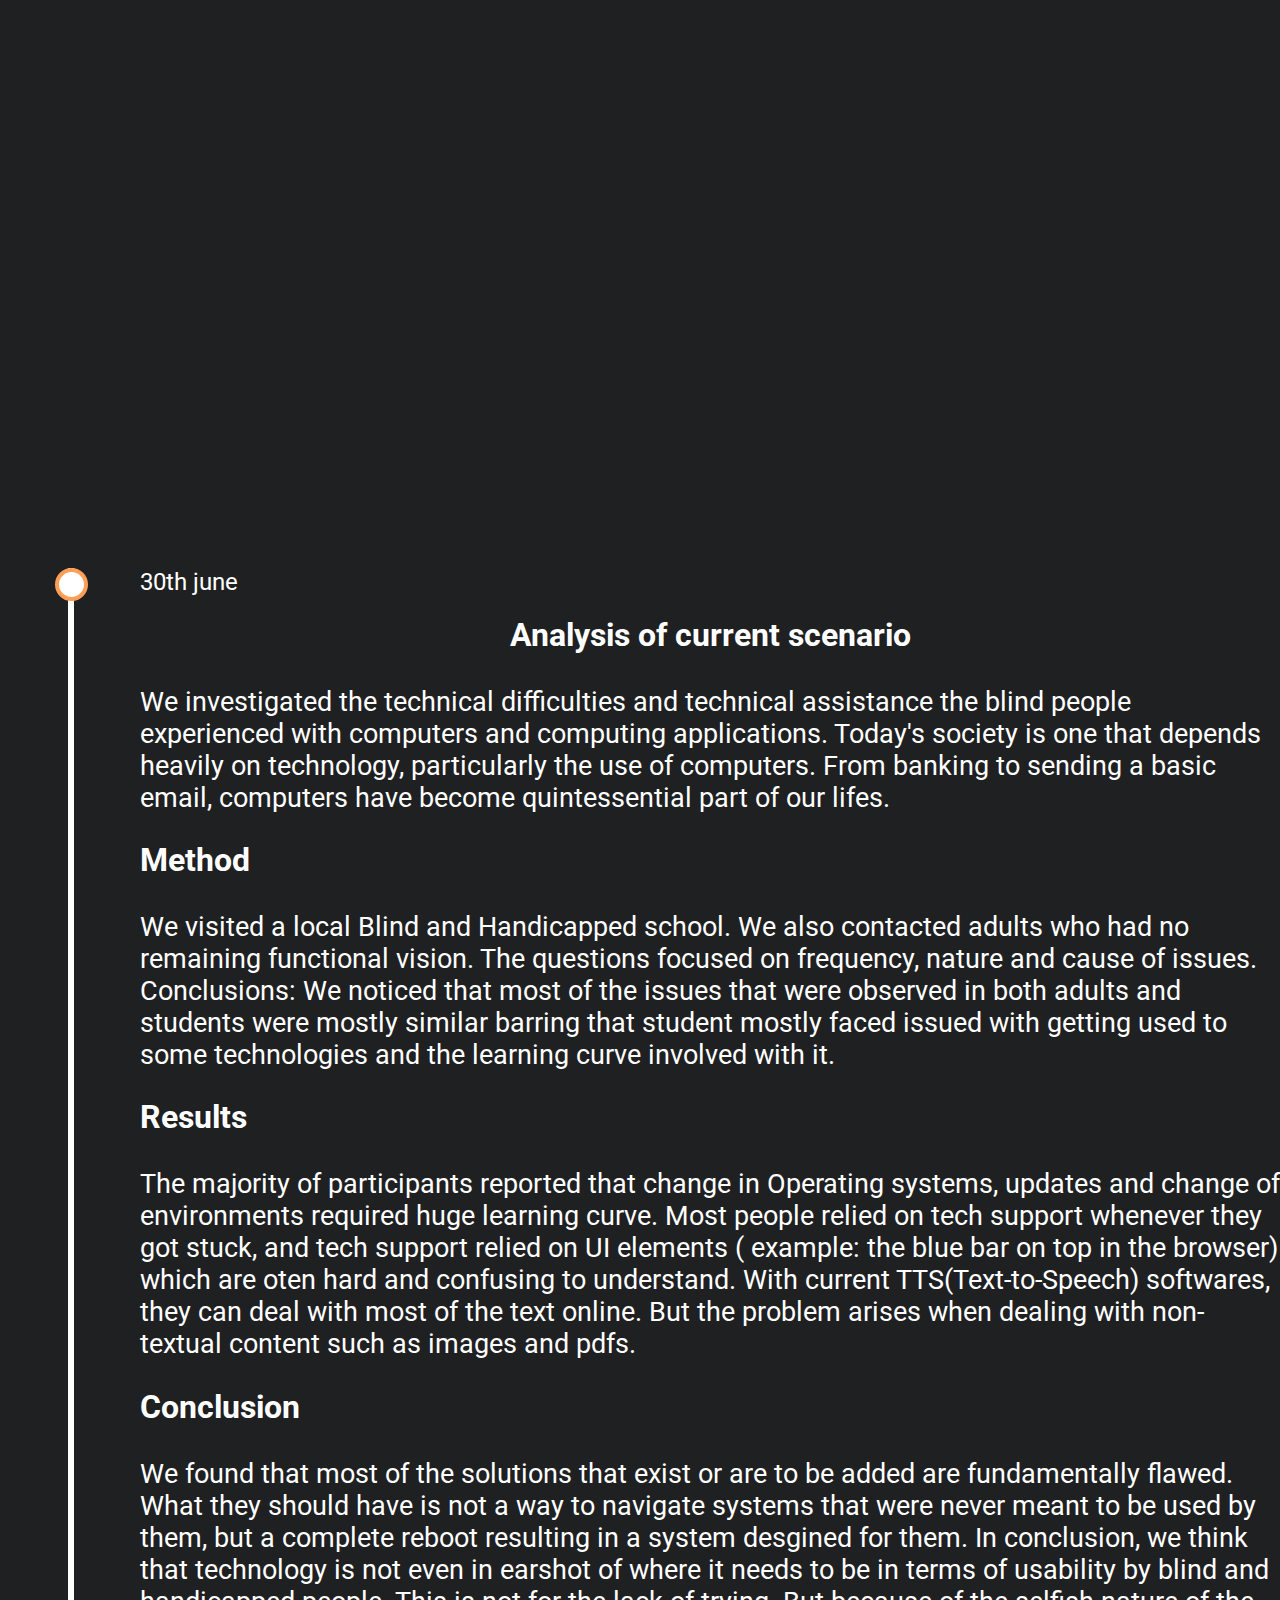
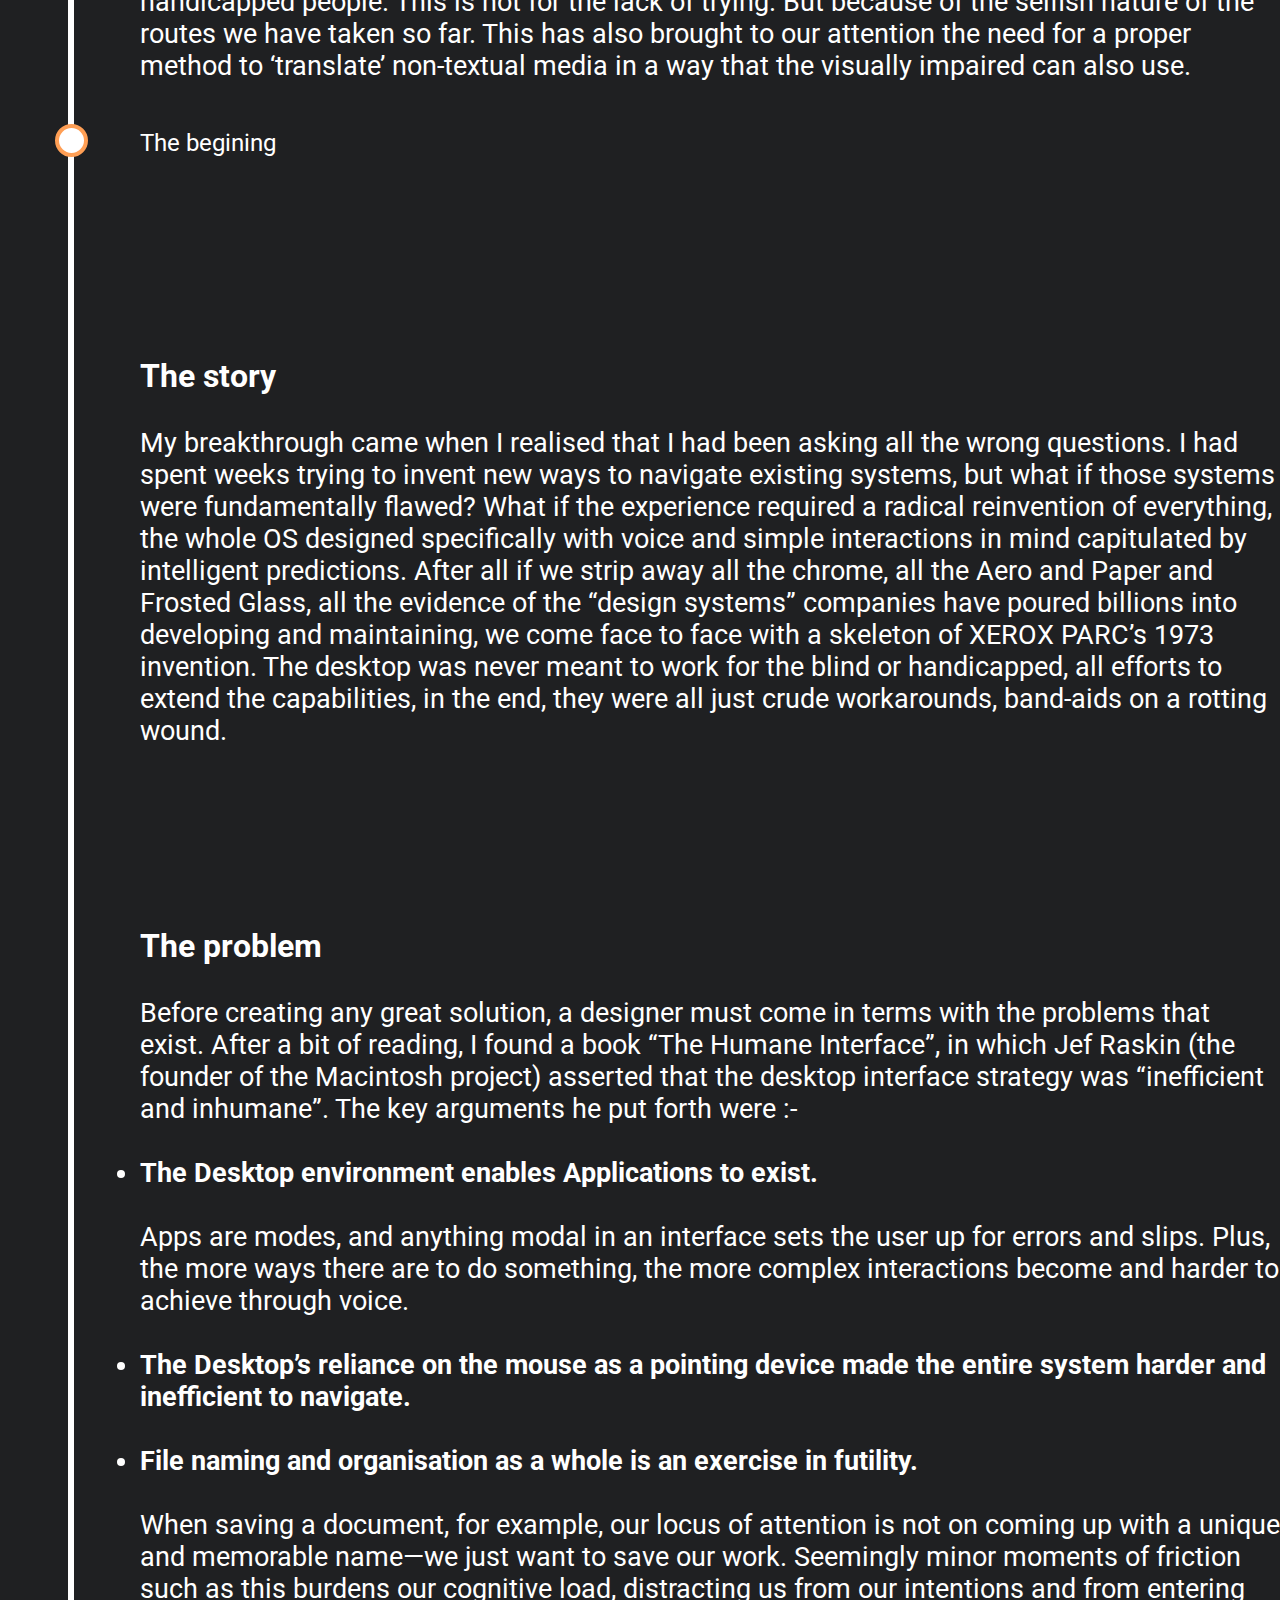
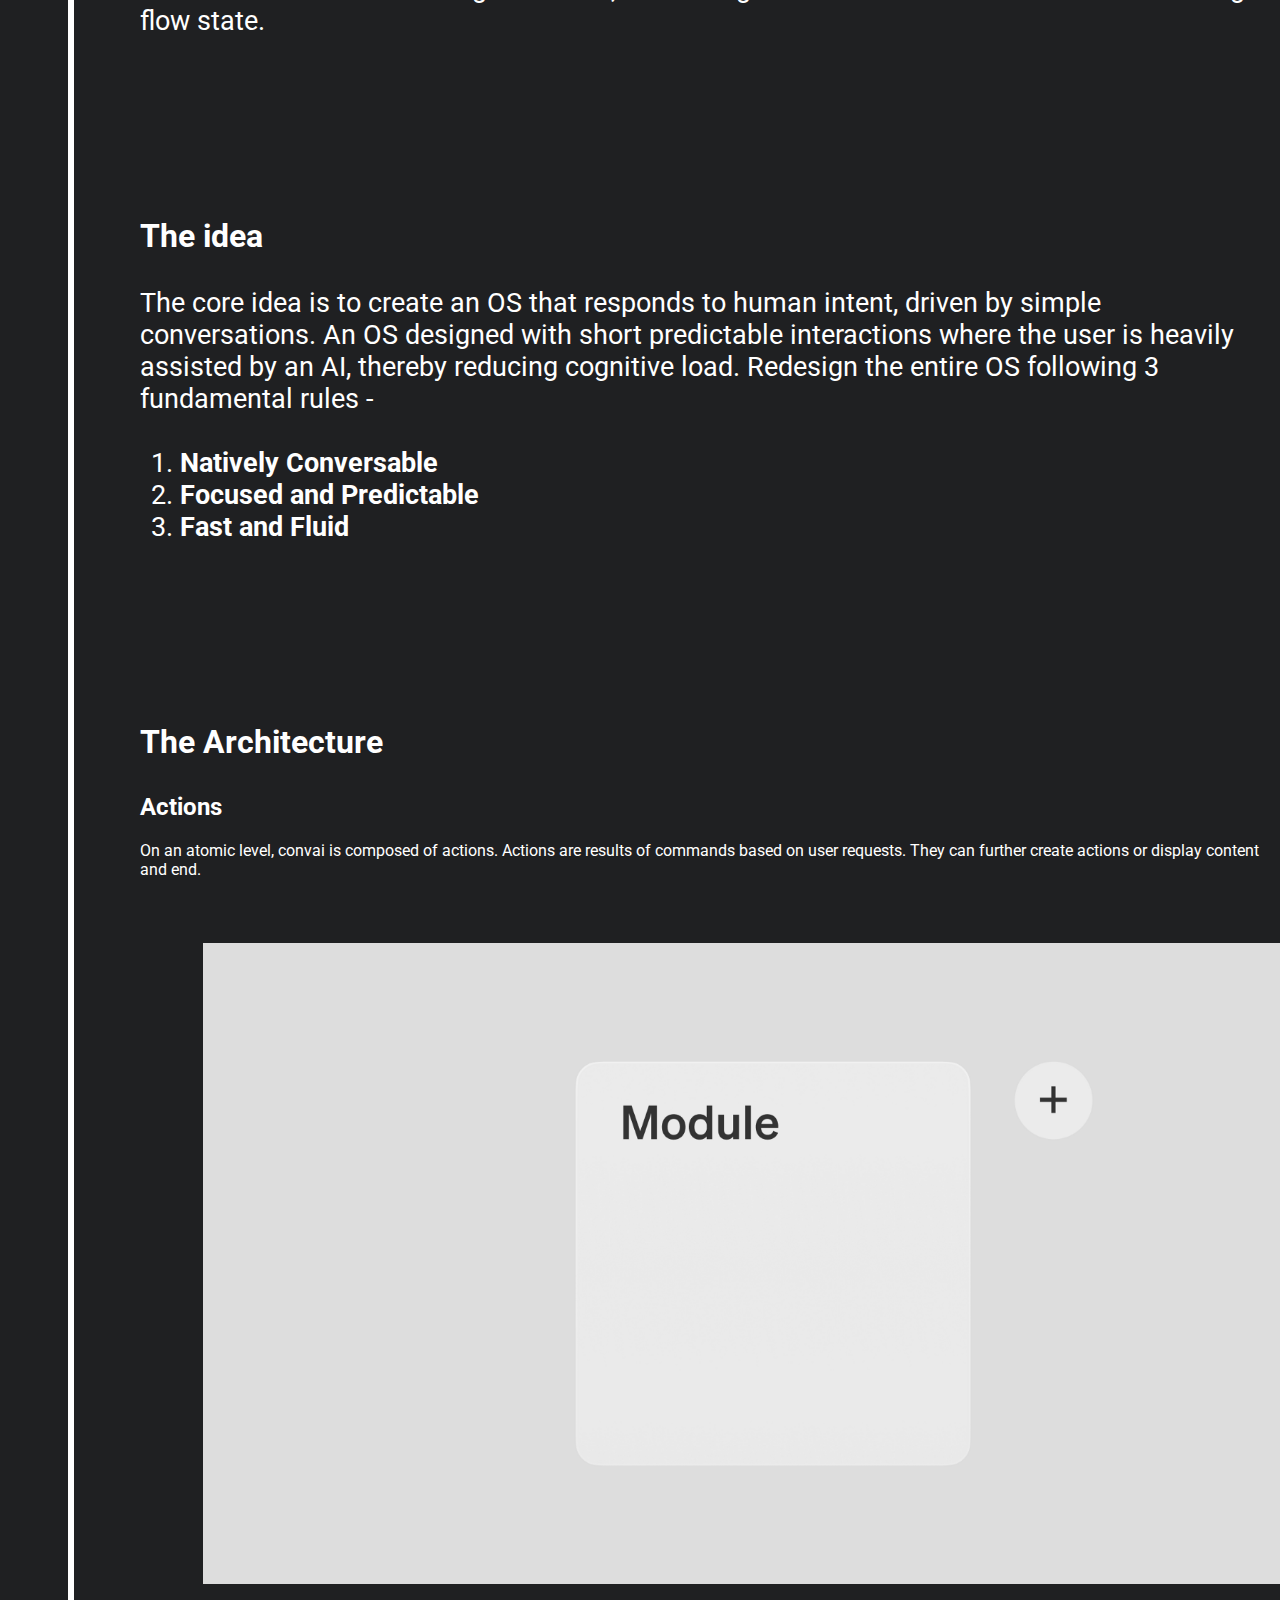
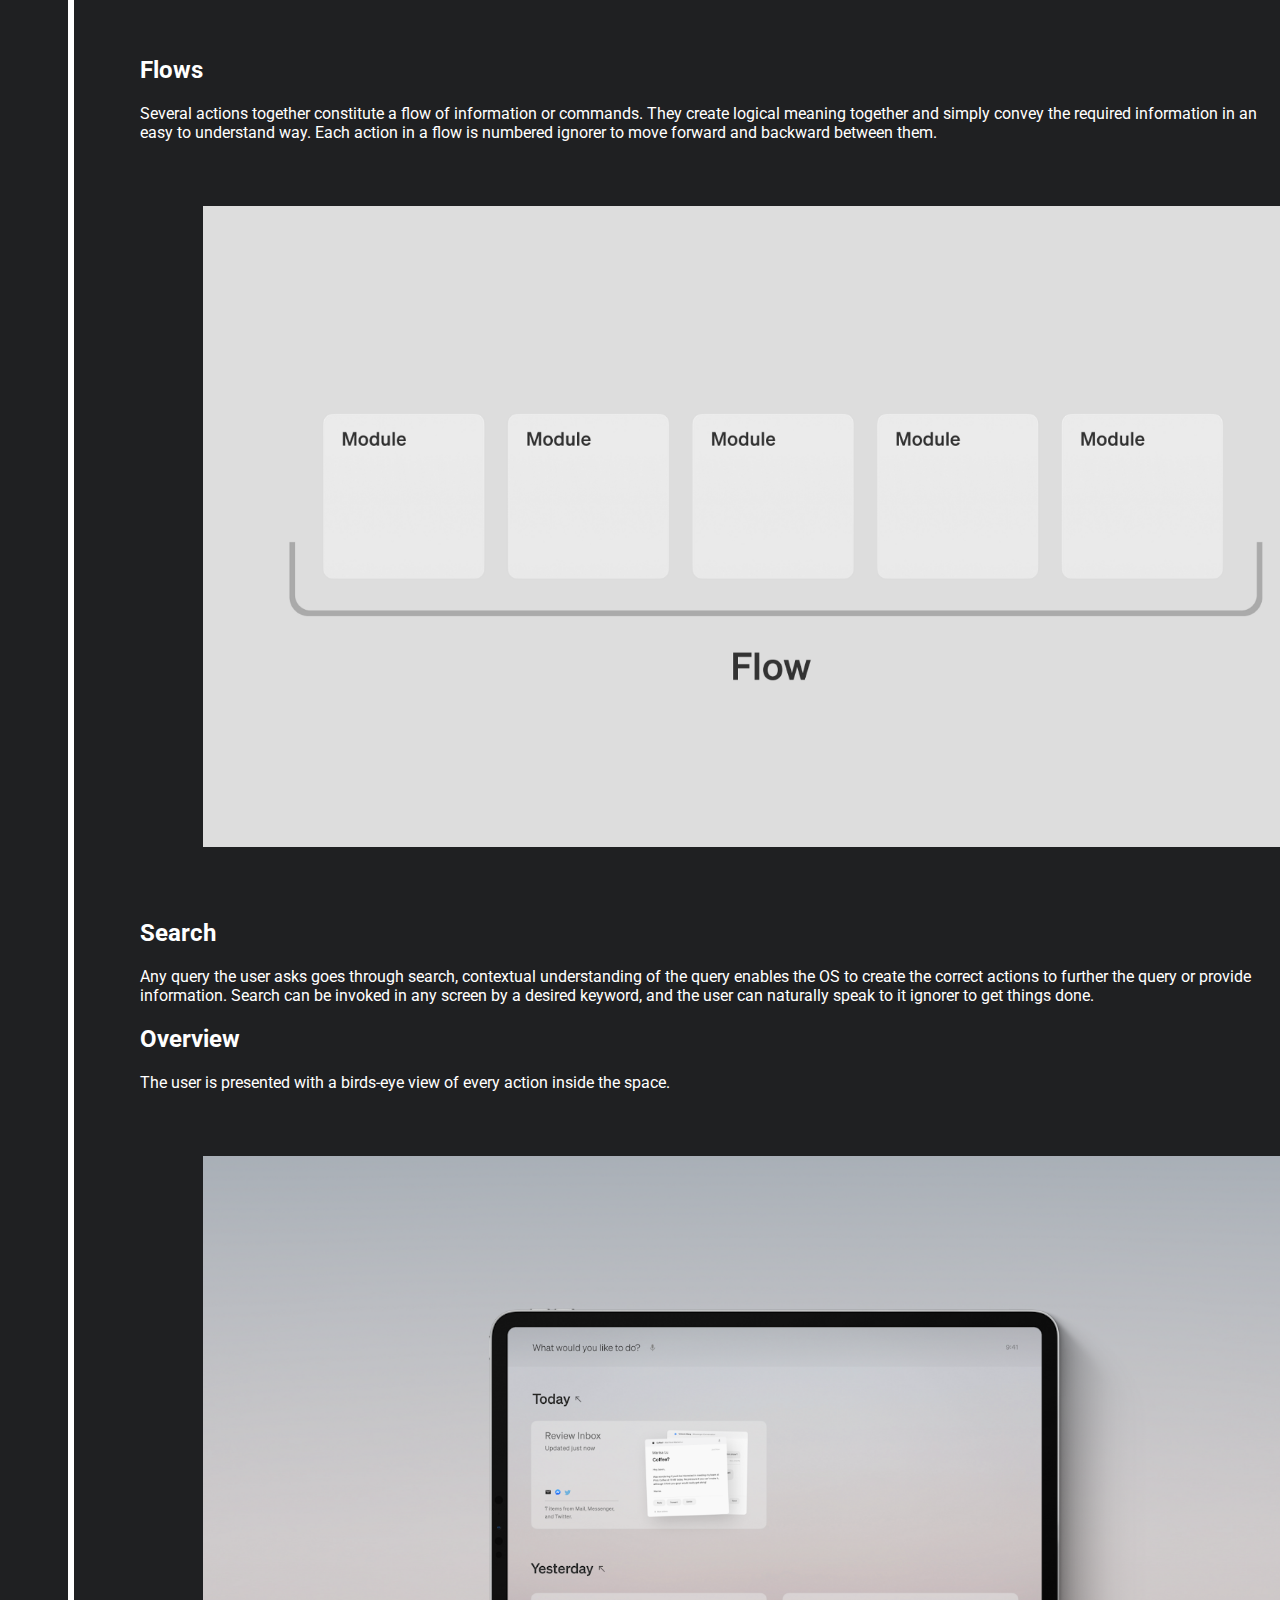
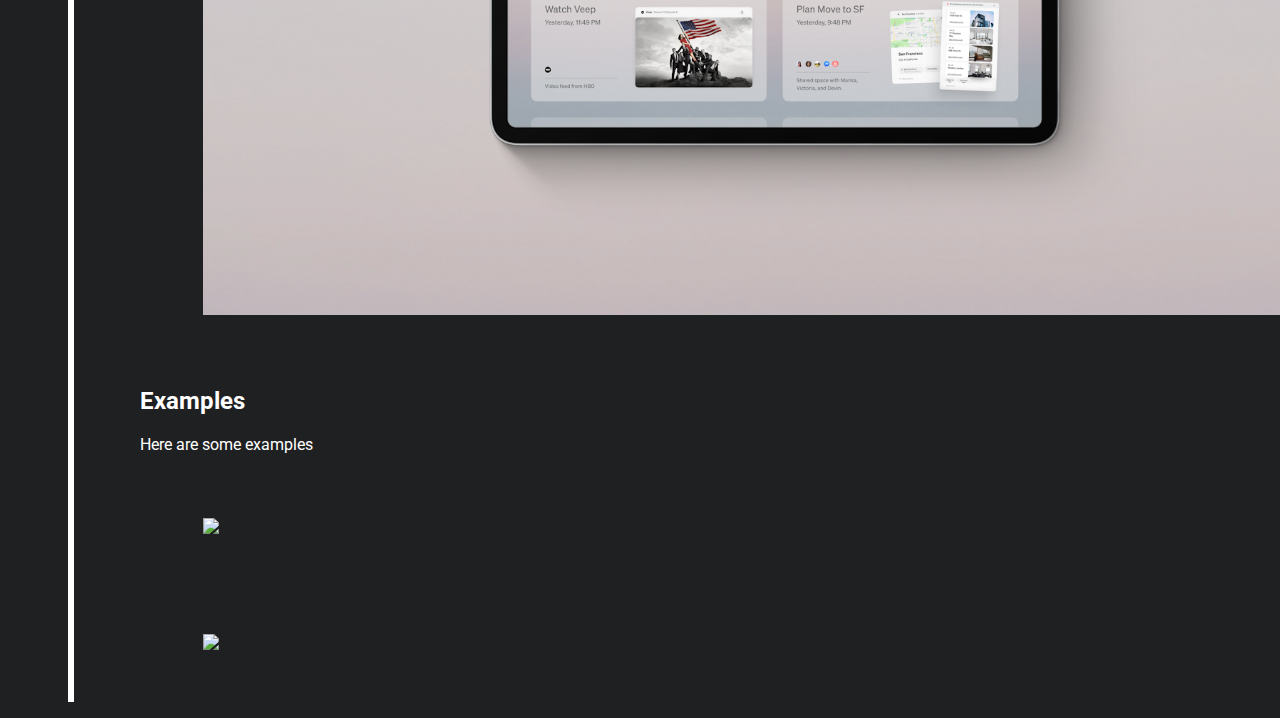
==== commit dad032fe: "Add files via upload" ====
--- a/index.html
+++ b/index.html
@@ -11,9 +11,6 @@
 </head>
 
 <body>
-	<a href="week2.html">
-		<div class="updates">Latest research analysis</div>
-	</a>
 	<div class="page-one " id="brand">
 		<div class="logo-container">
 			<span class="name-start logo-span">Conv</span><span id="expansion" class="logo-span expansion">ersational </span>
@@ -29,10 +26,38 @@
 	<div class="timeline">
 		<div class="timeline-container right right-first">
 			<div class="content time-first">
-				2017
+				30th june
 			</div>
 			<div id="week-one">
 				<div id="story" class="container page">
+					<h1 class="mainhead">Analysis of current scenario</h1>
+					<p class="subbody"> We investigated the technical difficulties and technical assistance the blind people experienced with computers and computing applications.
+						Today's society is one that depends heavily on technology, particularly the use of computers. From banking to sending a basic email, computers have become quintessential part of our lifes.
+					</p>
+					<h1 class="subhead">Method</h1>
+					<p class="subbody"> We visited a local Blind and Handicapped school. We also contacted adults who had no remaining functional vision. The questions focused on frequency, nature and cause of issues.<br>
+						Conclusions: We noticed that most of the issues that were observed in both adults and students were mostly similar barring that student mostly faced issued with getting used to some technologies and the learning curve involved with it.
+					</p>
+					<h1 class="subhead">Results</h1>
+					<p class="subbody">
+						The majority of participants reported that change in Operating systems, updates and change of environments required huge learning curve.
+						Most people relied on tech support whenever they got stuck, and tech support relied on UI elements ( example: the blue bar on top in the browser) which are oten hard and confusing to understand.
+						With current TTS(Text-to-Speech) softwares, they can deal with most of the text online. But the problem arises when dealing with non-textual content such as images and pdfs.
+					</p>
+					<h1 class="subhead">Conclusion</h1>
+					<p class="subbody">
+						We found that most of the solutions that exist or are to be added are fundamentally flawed. What they should have is not a way to navigate systems that were never meant to be used by them, but a complete reboot resulting in a system desgined for them.
+						In conclusion, we think that technology is not even in earshot of where it needs to be in terms of usability by blind and handicapped people. This is not for the lack of trying. But because of the selfish nature of the routes we have taken so far. This has also brought to our attention the need for a proper method to ‘translate’ non-textual media in a way that the visually impaired can also use.
+					</p>
+				</div>
+			</div>
+		</div>
+		<div class="timeline-container right">
+			<div class="content">
+				The begining
+			</div>
+			<div id="week-one">
+				<div id="second" class="container page">
 					<h1 class="storyhead subhead">The story</h1>
 					<p class="storybody subbody">My breakthrough came when I realised that I had been asking all the wrong questions. I had spent weeks trying to invent new ways to navigate existing systems, but what if those systems were fundamentally flawed? What if the experience required a radical reinvention of everything, the whole OS designed specifically with voice and simple interactions in mind capitulated by intelligent predictions.
 						After all if we strip away all the chrome, all the Aero and Paper and Frosted Glass, all the evidence of the “design systems” companies have poured billions into developing and maintaining, we come face to face with a skeleton of XEROX PARC’s 1973 invention. The desktop was never meant to work for the blind or handicapped, all efforts to extend the capabilities, in the end, they were all just crude workarounds, band-aids on a rotting wound.
@@ -82,147 +107,13 @@
 							<img class="container m-5" src="example.gif">
 						</p>
 				</div>
-			</div> 
-		</div>
-		<div class="timeline-container right">
-			<div class="content">
-				2016
-			</div>
-			<div id="week-one">
-				<div id="story" class="container page">
-					<h1 class="storyhead subhead">The story</h1>
-					<p class="storybody subbody">My breakthrough came when I realised that I had been asking all the wrong questions. I had spent weeks trying to invent new ways to navigate existing systems, but what if those systems were fundamentally flawed? What if the experience required a radical reinvention of everything, the whole OS designed specifically with voice and simple interactions in mind capitulated by intelligent predictions.
-						After all if we strip away all the chrome, all the Aero and Paper and Frosted Glass, all the evidence of the “design systems” companies have poured billions into developing and maintaining, we come face to face with a skeleton of XEROX PARC’s 1973 invention. The desktop was never meant to work for the blind or handicapped, all efforts to extend the capabilities, in the end, they were all just crude workarounds, band-aids on a rotting wound.
-					</p>
-				</div>
-				<div id="problem" class="container page">
-					<h1 class="problemhead subhead">The problem</h1>
-					<p class="problembody subbody">Before creating any great solution, a designer must come in terms with the problems that exist. After a bit of reading, I found a book “The Humane Interface”, in which Jef Raskin (the founder of the Macintosh project) asserted that the desktop interface strategy was “inefficient and inhumane”.
-						The key arguments he put forth were :-
-						<li class="subbody"><b>The Desktop environment enables Applications to exist.</b></li>
-						<p class="problembody subbody">
-							Apps are modes, and anything modal in an interface sets the user up for errors and slips. Plus, the more ways there are to do something, the more complex interactions become and harder to achieve through voice.</p>
-						<li class="subbody"><b>The Desktop’s reliance on the mouse as a pointing device made the entire system harder and inefficient to navigate.</b></li>
-						<li class="subbody"><b>File naming and organisation as a whole is an exercise in futility.</b></li>
-						<p class="problembody subbody">
-							When saving a document, for example, our locus of attention is not on coming up with a unique and memorable name—we just want to save our work. Seemingly minor moments of friction such as this burdens our cognitive load, distracting us from our intentions and from entering flow state.</p>
-					</p>
-				</div>
-				<div id="idea" class="container page">
-					<h1 class="problemhead subhead">The idea</h1>
-					<p class="problembody subbody">The core idea is to create an OS that responds to human intent, driven by simple conversations. An OS designed with short predictable interactions where the user is heavily assisted by an AI, thereby reducing cognitive load.
-						Redesign the entire OS following 3 fundamental rules -
-						<ol class="subbody">
-							<li><b>Natively Conversable</b></li>
-							<li><b>Focused and Predictable</b></li>
-							<li><b>Fast and Fluid</b></li>
-						</ol>
-					</p>
-				</div>
-				<div id="architecture" class="container page">
-					<h1 class="problemhead subhead">The Architecture</h2>
-						<p class="problembody subbody">
-							<h2>Actions</h2>
-							<p>On an atomic level, convai is composed of actions. Actions are results of commands based on user requests. They can further create actions or display content and end.</p>
-							<img class="container m-5" src="action.png">
-							<h2>Flows</h2>
-							<p>Several actions together constitute a flow of information or commands. They create logical meaning together and simply convey the required information in an easy to understand way. Each action in a flow is numbered ignorer to move forward and backward between them.</p>
-							<img class="container m-5" src="flow.png">
-							<h2>Search</h2>
-							<p>Any query the user asks goes through search, contextual understanding of the query enables the OS to create the correct actions to further the query or provide information. Search can be invoked in any screen by a desired keyword, and the user can naturally speak to it ignorer to get things done.</p>
-							<h2>Overview</h2>
-							<p>The user is presented with a birds-eye view of every action inside the space. </p>
-							<img class="container m-5" src="overview.png">
-							<h2>Examples</h2>
-							<p>Here are some examples</p>
-							<img class="container m-5" src="overview.gif">
-							<img class="container m-5" src="example.gif">
-						</p>
-				</div>
-			</div>			
-		</div>
-		<div class="timeline-container right">
-			<div class="content">
-				<h2>2015</h2>
 			</div>
 		</div>
-		<div class="timeline-container right">
-			<div class="content">
-				<h2>2012</h2>
-			</div>
-		</div>
-		<div class="timeline-container right">
-			<div class="content">
-				<h2>2011</h2>
-			</div>
-		</div>
-		<div class="timeline-container right">
-			<div class="content">
-				<h2>2007</h2>
-			</div>
-		</div>
-	</div>
-	<div id="week-one">
-		<div id="story" class="container page">
-			<h1 class="storyhead subhead">The story</h1>
-			<p class="storybody subbody">My breakthrough came when I realised that I had been asking all the wrong questions. I had spent weeks trying to invent new ways to navigate existing systems, but what if those systems were fundamentally flawed? What if the experience required a radical reinvention of everything, the whole OS designed specifically with voice and simple interactions in mind capitulated by intelligent predictions.
-				After all if we strip away all the chrome, all the Aero and Paper and Frosted Glass, all the evidence of the “design systems” companies have poured billions into developing and maintaining, we come face to face with a skeleton of XEROX PARC’s 1973 invention. The desktop was never meant to work for the blind or handicapped, all efforts to extend the capabilities, in the end, they were all just crude workarounds, band-aids on a rotting wound.
-			</p>
-		</div>
-		<div id="problem" class="container page">
-			<h1 class="problemhead subhead">The problem</h1>
-			<p class="problembody subbody">Before creating any great solution, a designer must come in terms with the problems that exist. After a bit of reading, I found a book “The Humane Interface”, in which Jef Raskin (the founder of the Macintosh project) asserted that the desktop interface strategy was “inefficient and inhumane”.
-				The key arguments he put forth were :-
-				<li class="subbody"><b>The Desktop environment enables Applications to exist.</b></li>
-				<p class="problembody subbody">
-					Apps are modes, and anything modal in an interface sets the user up for errors and slips. Plus, the more ways there are to do something, the more complex interactions become and harder to achieve through voice.</p>
-				<li class="subbody"><b>The Desktop’s reliance on the mouse as a pointing device made the entire system harder and inefficient to navigate.</b></li>
-				<li class="subbody"><b>File naming and organisation as a whole is an exercise in futility.</b></li>
-				<p class="problembody subbody">
-					When saving a document, for example, our locus of attention is not on coming up with a unique and memorable name—we just want to save our work. Seemingly minor moments of friction such as this burdens our cognitive load, distracting us from our intentions and from entering flow state.</p>
-			</p>
-		</div>
-		<div id="idea" class="container page">
-			<h1 class="problemhead subhead">The idea</h1>
-			<p class="problembody subbody">The core idea is to create an OS that responds to human intent, driven by simple conversations. An OS designed with short predictable interactions where the user is heavily assisted by an AI, thereby reducing cognitive load.
-				Redesign the entire OS following 3 fundamental rules -
-				<ol class="subbody">
-					<li><b>Natively Conversable</b></li>
-					<li><b>Focused and Predictable</b></li>
-					<li><b>Fast and Fluid</b></li>
-				</ol>
-			</p>
-		</div>
-		<div id="architecture" class="container page">
-			<h1 class="problemhead subhead">The Architecture</h2>
-				<p class="problembody subbody">
-					<h2>Actions</h2>
-					<p>On an atomic level, convai is composed of actions. Actions are results of commands based on user requests. They can further create actions or display content and end.</p>
-					<img class="container m-5" src="action.png">
-					<h2>Flows</h2>
-					<p>Several actions together constitute a flow of information or commands. They create logical meaning together and simply convey the required information in an easy to understand way. Each action in a flow is numbered ignorer to move forward and backward between them.</p>
-					<img class="container m-5" src="flow.png">
-					<h2>Search</h2>
-					<p>Any query the user asks goes through search, contextual understanding of the query enables the OS to create the correct actions to further the query or provide information. Search can be invoked in any screen by a desired keyword, and the user can naturally speak to it ignorer to get things done.</p>
-					<h2>Overview</h2>
-					<p>The user is presented with a birds-eye view of every action inside the space. </p>
-					<img class="container m-5" src="overview.png">
-					<h2>Examples</h2>
-					<p>Here are some examples</p>
-					<img class="container m-5" src="overview.gif">
-					<img class="container m-5" src="example.gif">
-				</p>
-		</div>
-		<div>
-			<hr class="seperator-one">
-			<hr class="seperator">
-			<span class="seperator-date">2nd july</span>
-		</div>
-	</div>
-	<div id="goodbye" class="container page">
+
+<!-- 	<div id="goodbye" class="container page">
 		<h1>More to follow.</h1>
 	</div>
-	<p class="placeholder"> </p>
+	<p class="placeholder"> </p> -->
 </body>
 
 </html>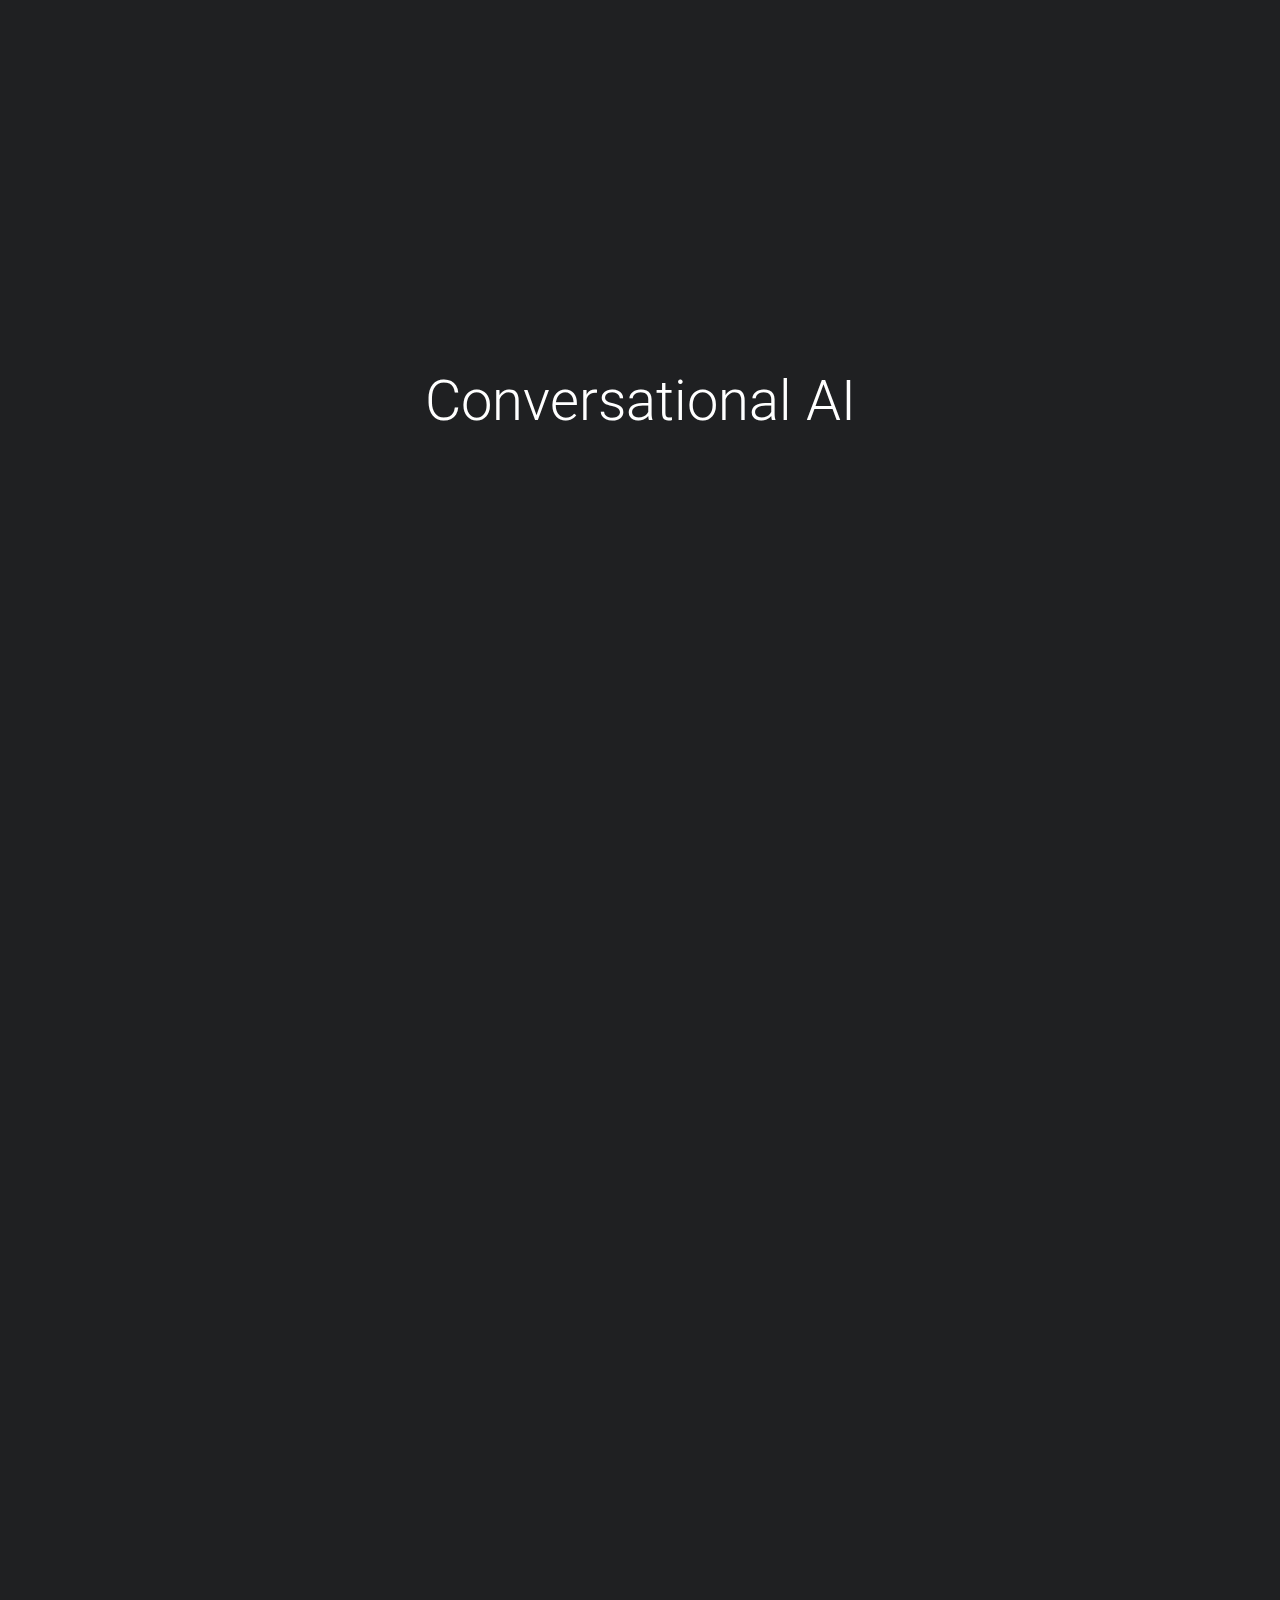
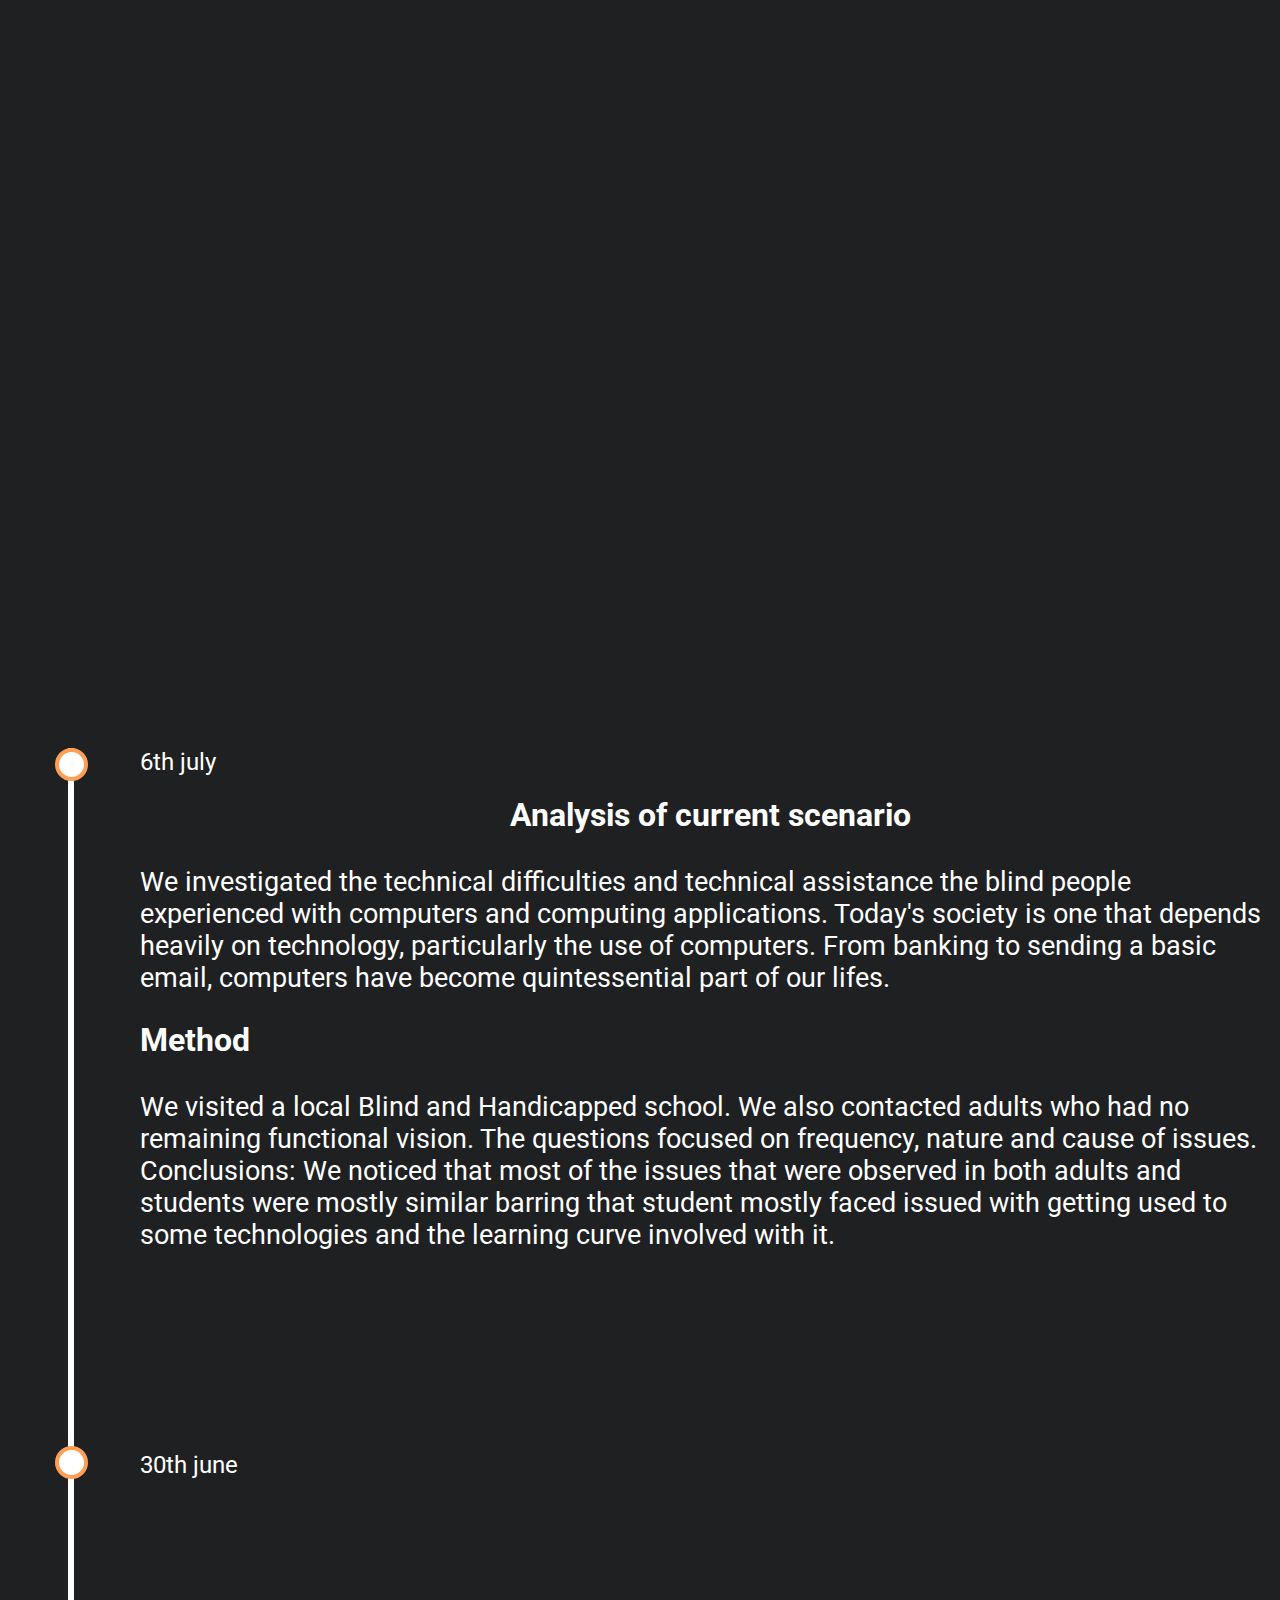
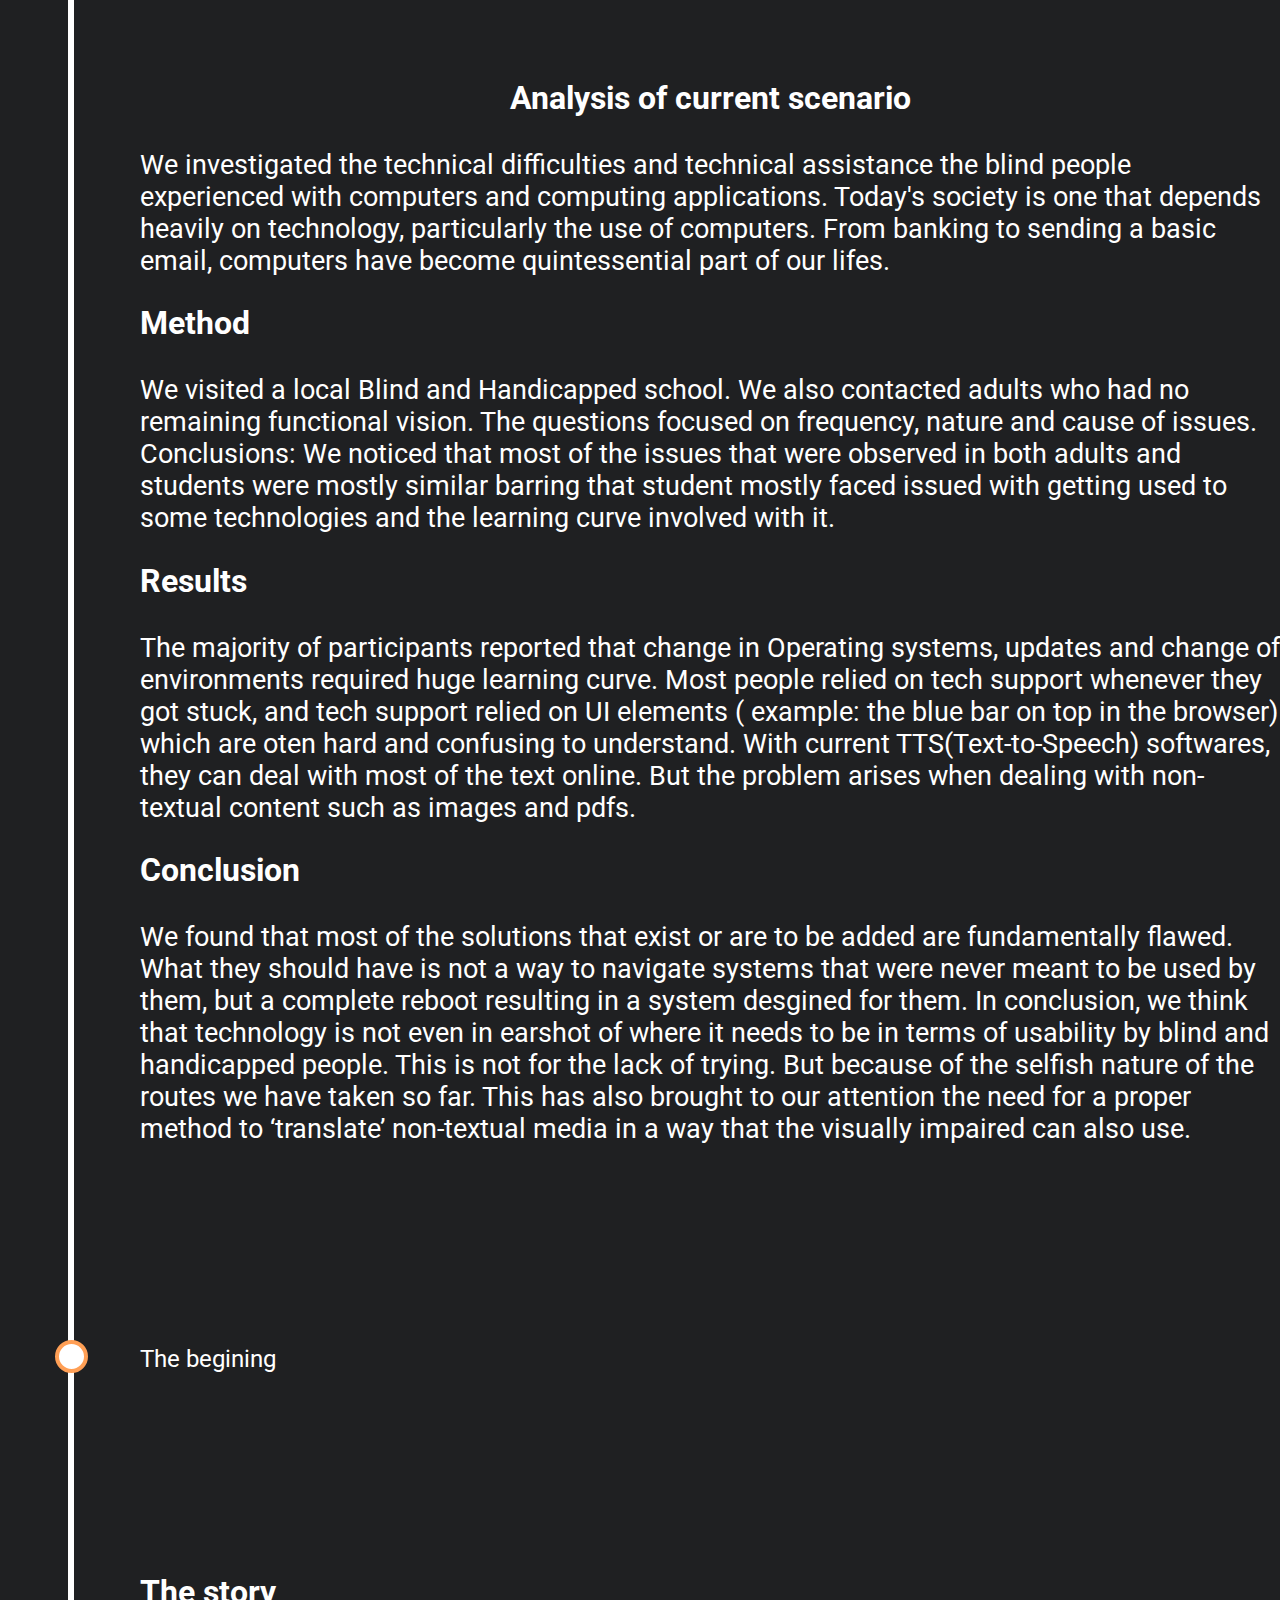
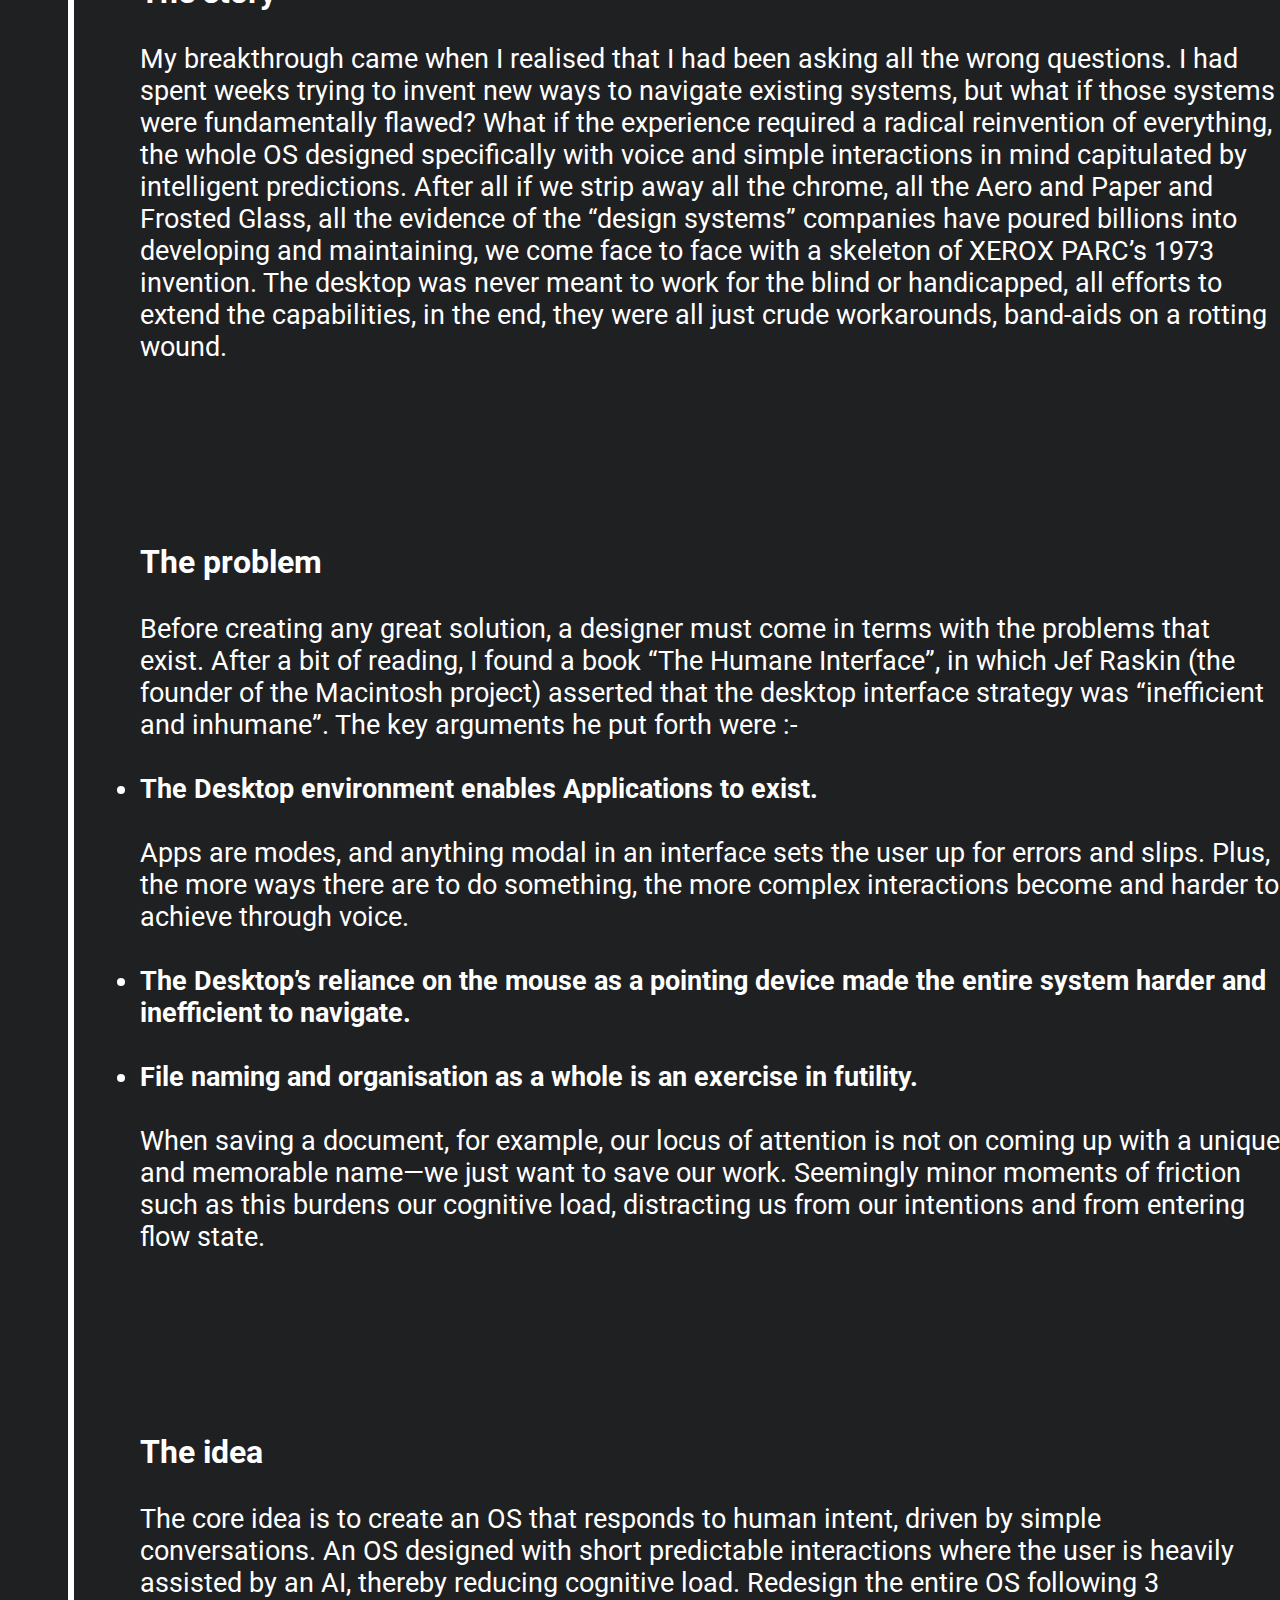
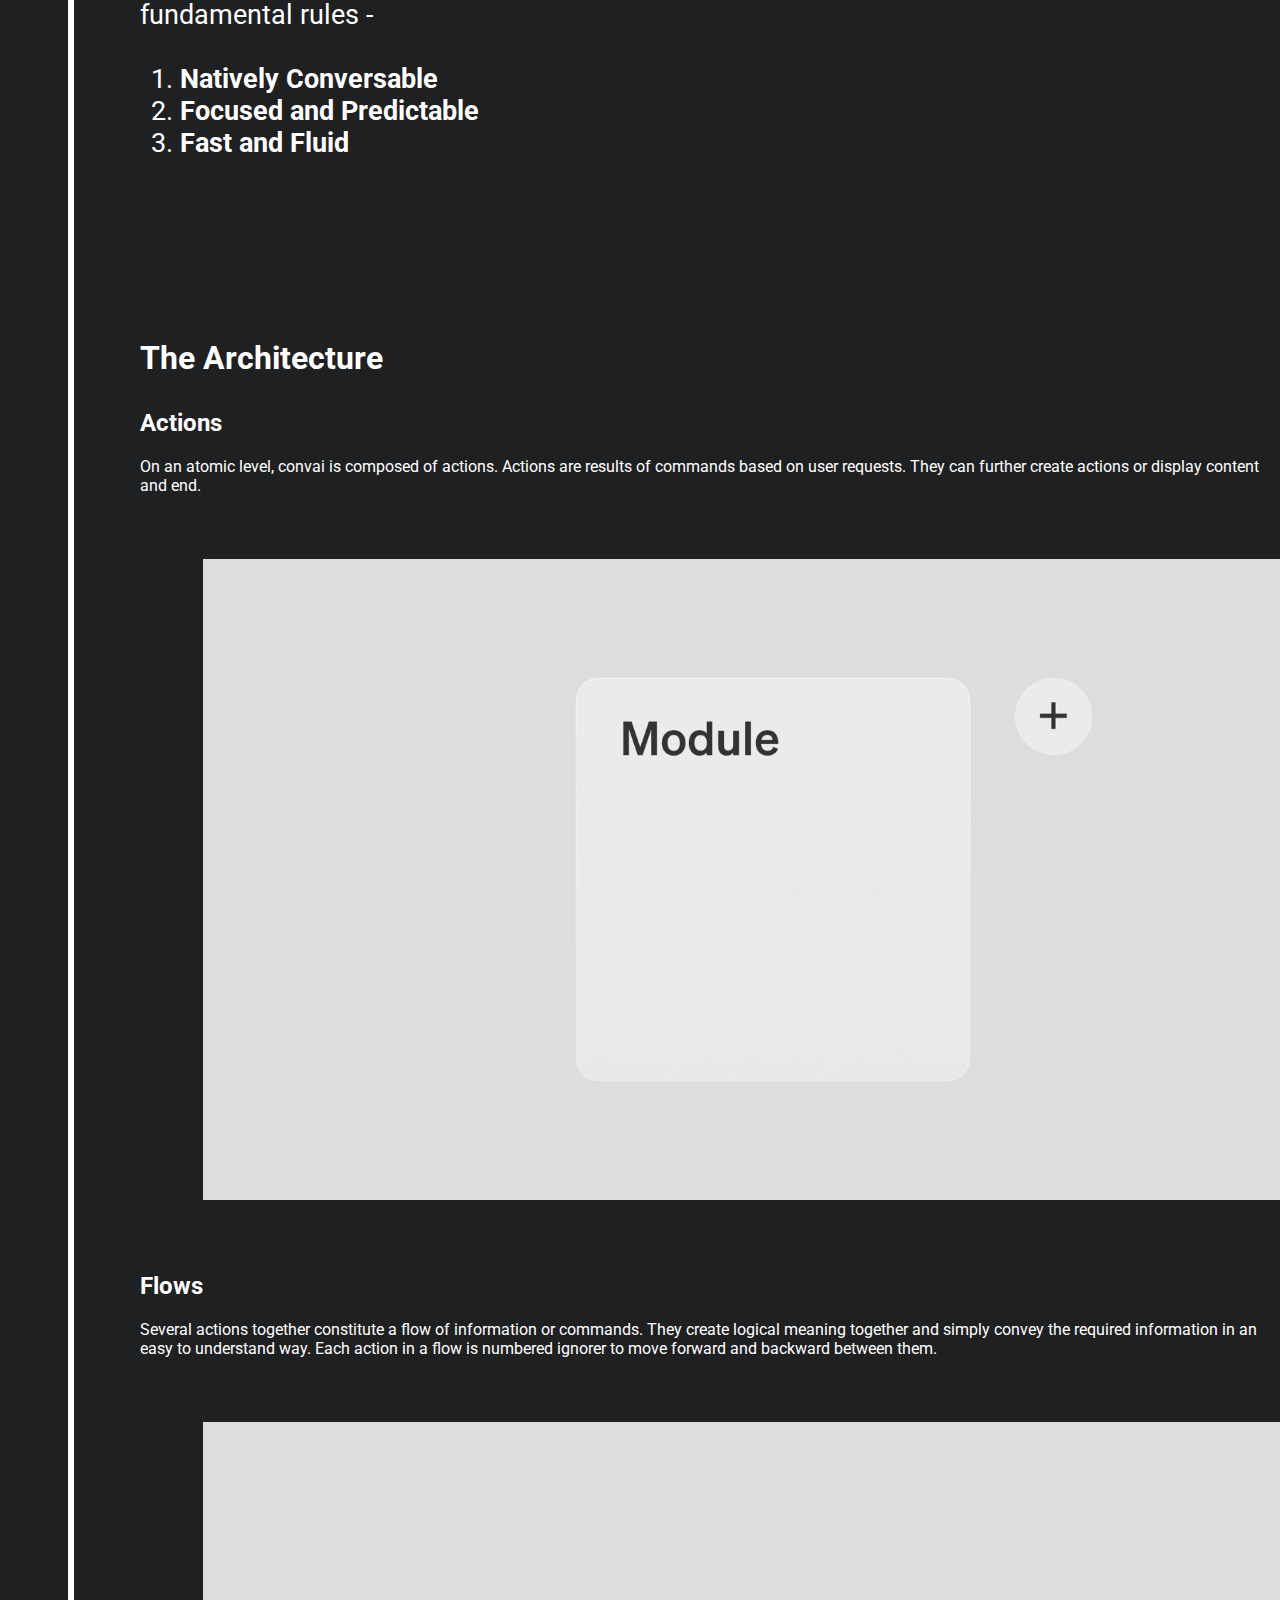
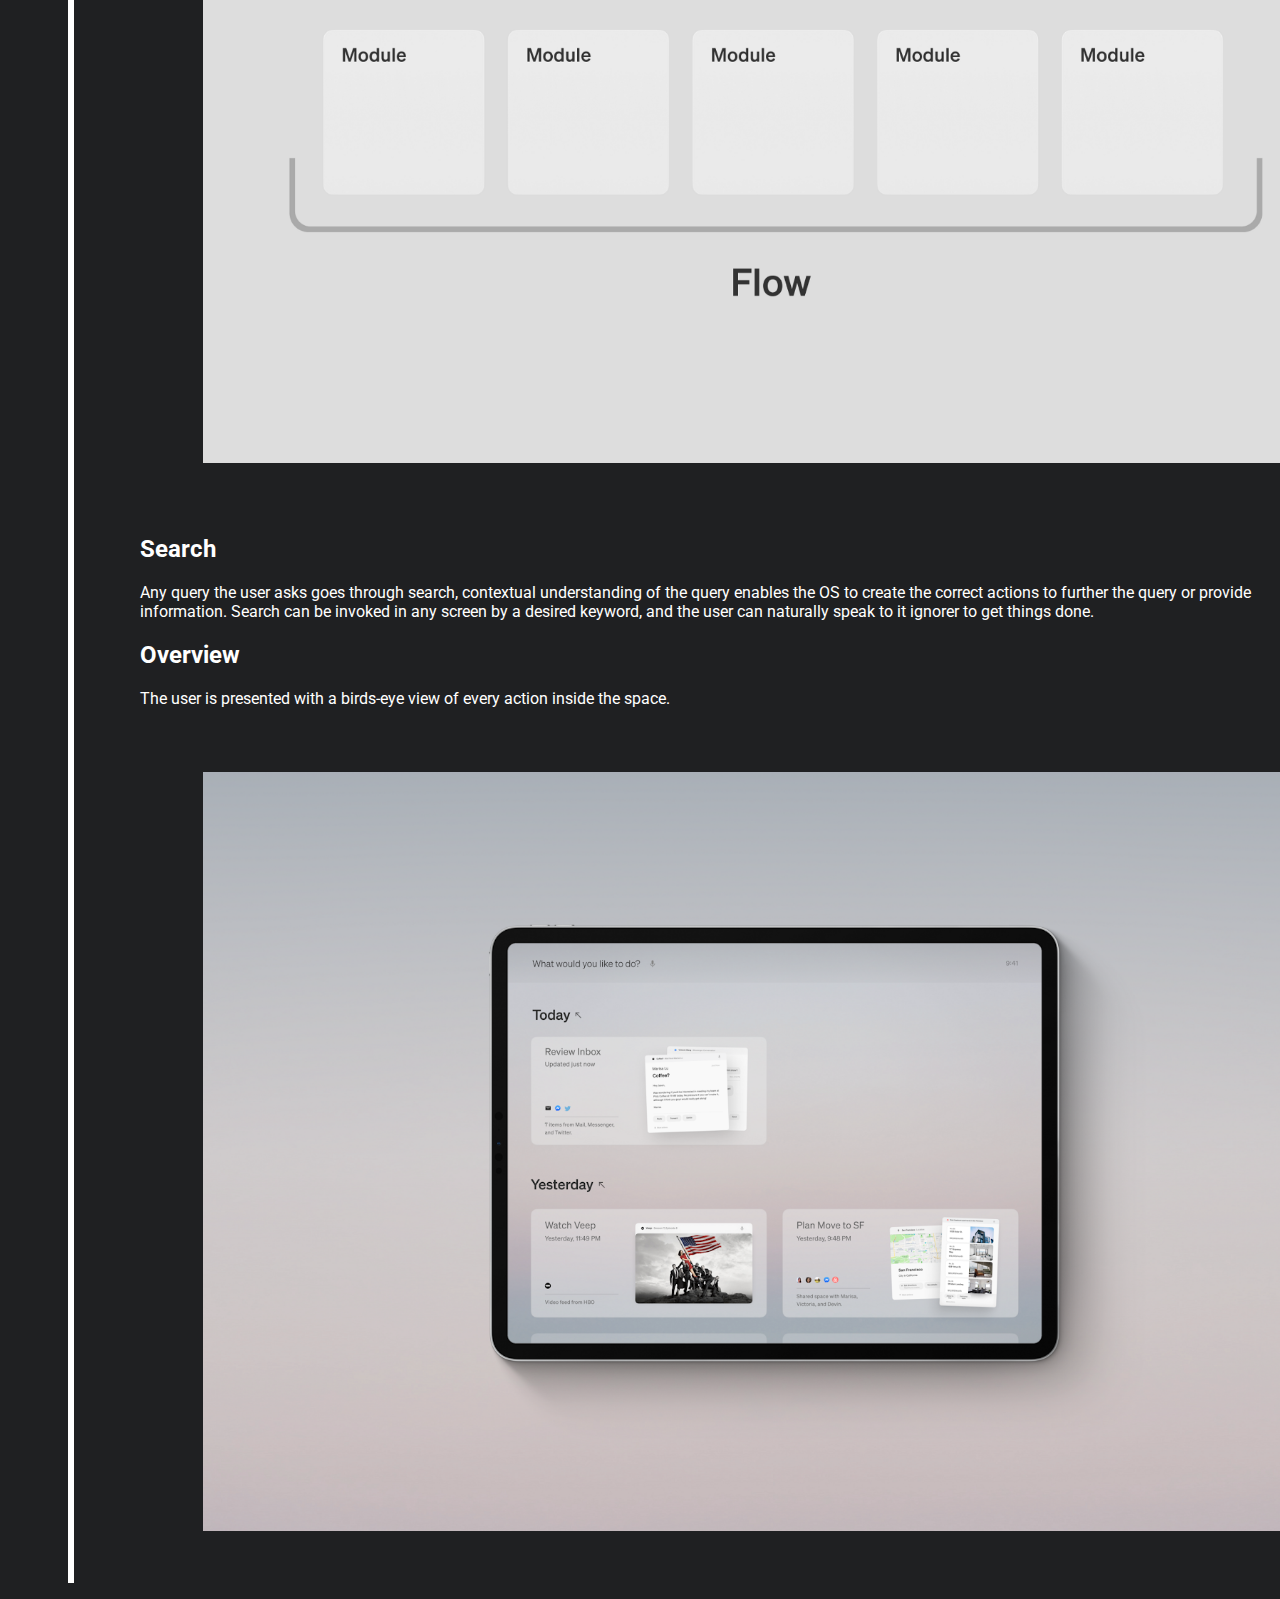
==== commit f795ca2f: "Add files via upload" ====
--- a/index.html
+++ b/index.html
@@ -26,10 +26,37 @@
 	<div class="timeline">
 		<div class="timeline-container right right-first">
 			<div class="content time-first">
+				6th july
+			</div>
+			<div id="week-two">
+				<div id="story" class="container page">
+
+<!-- =============================================================================================== -->
+<!-- =============================================================================================== -->
+<!--  ADD CONTENT HERE. USE CLASSES 'mainhead', 'subbody' and 'subhead' for formatting. -->
+<!-- =============================================================================================== -->
+<!-- =============================================================================================== -->
+					<h1 class="mainhead">Analysis of current scenario</h1>
+					<p class="subbody"> We investigated the technical difficulties and technical assistance the blind people experienced with computers and computing applications.
+						Today's society is one that depends heavily on technology, particularly the use of computers. From banking to sending a basic email, computers have become quintessential part of our lifes.
+					</p>
+					<h1 class="subhead">Method</h1>
+					<p class="subbody"> We visited a local Blind and Handicapped school. We also contacted adults who had no remaining functional vision. The questions focused on frequency, nature and cause of issues.<br>
+						Conclusions: We noticed that most of the issues that were observed in both adults and students were mostly similar barring that student mostly faced issued with getting used to some technologies and the learning curve involved with it.
+					</p>
+<!-- =============================================================================================== -->
+<!-- =============================================================================================== -->
+<!-- =============================================================================================== -->
+
+				</div>
+			</div>
+		</div>
+		<div class="timeline-container right">
+			<div class="content">
 				30th june
 			</div>
 			<div id="week-one">
-				<div id="story" class="container page">
+				<div class="container page">
 					<h1 class="mainhead">Analysis of current scenario</h1>
 					<p class="subbody"> We investigated the technical difficulties and technical assistance the blind people experienced with computers and computing applications.
 						Today's society is one that depends heavily on technology, particularly the use of computers. From banking to sending a basic email, computers have become quintessential part of our lifes.
@@ -101,16 +128,11 @@
 							<h2>Overview</h2>
 							<p>The user is presented with a birds-eye view of every action inside the space. </p>
 							<img class="container m-5" src="overview.png">
-							<h2>Examples</h2>
-							<p>Here are some examples</p>
-							<img class="container m-5" src="overview.gif">
-							<img class="container m-5" src="example.gif">
 						</p>
 				</div>
 			</div>
 		</div>
-
-<!-- 	<div id="goodbye" class="container page">
+		<!-- 	<div id="goodbye" class="container page">
 		<h1>More to follow.</h1>
 	</div>
 	<p class="placeholder"> </p> -->
--- a/styles.css
+++ b/styles.css
@@ -22,20 +22,6 @@
   text-decoration: none;
 }
 
-.seperator {
-  margin-left: 12vw;
-}
-
-.seperator-one {
-  width: 2vw;
-  display: inline-block;
-}
-
-.seperator-date {
-  padding-left: 4vw;
-  font-size: 1.5rem;
-  display: inline-block;
-}
 
 
 .fixed-top {
@@ -135,7 +121,8 @@
 {
   padding-top: 1vh;
   font-size: 3vw;
-  height: 0;
+  height: 8vh;
+  background: #1F2022E8;
 }
 
 .goleft
--- a/timeline.css
+++ b/timeline.css
@@ -72,4 +72,5 @@
   font-size: 1.5rem;
   color: white;
   position: relative;
+  margin-top: 20vh;
 }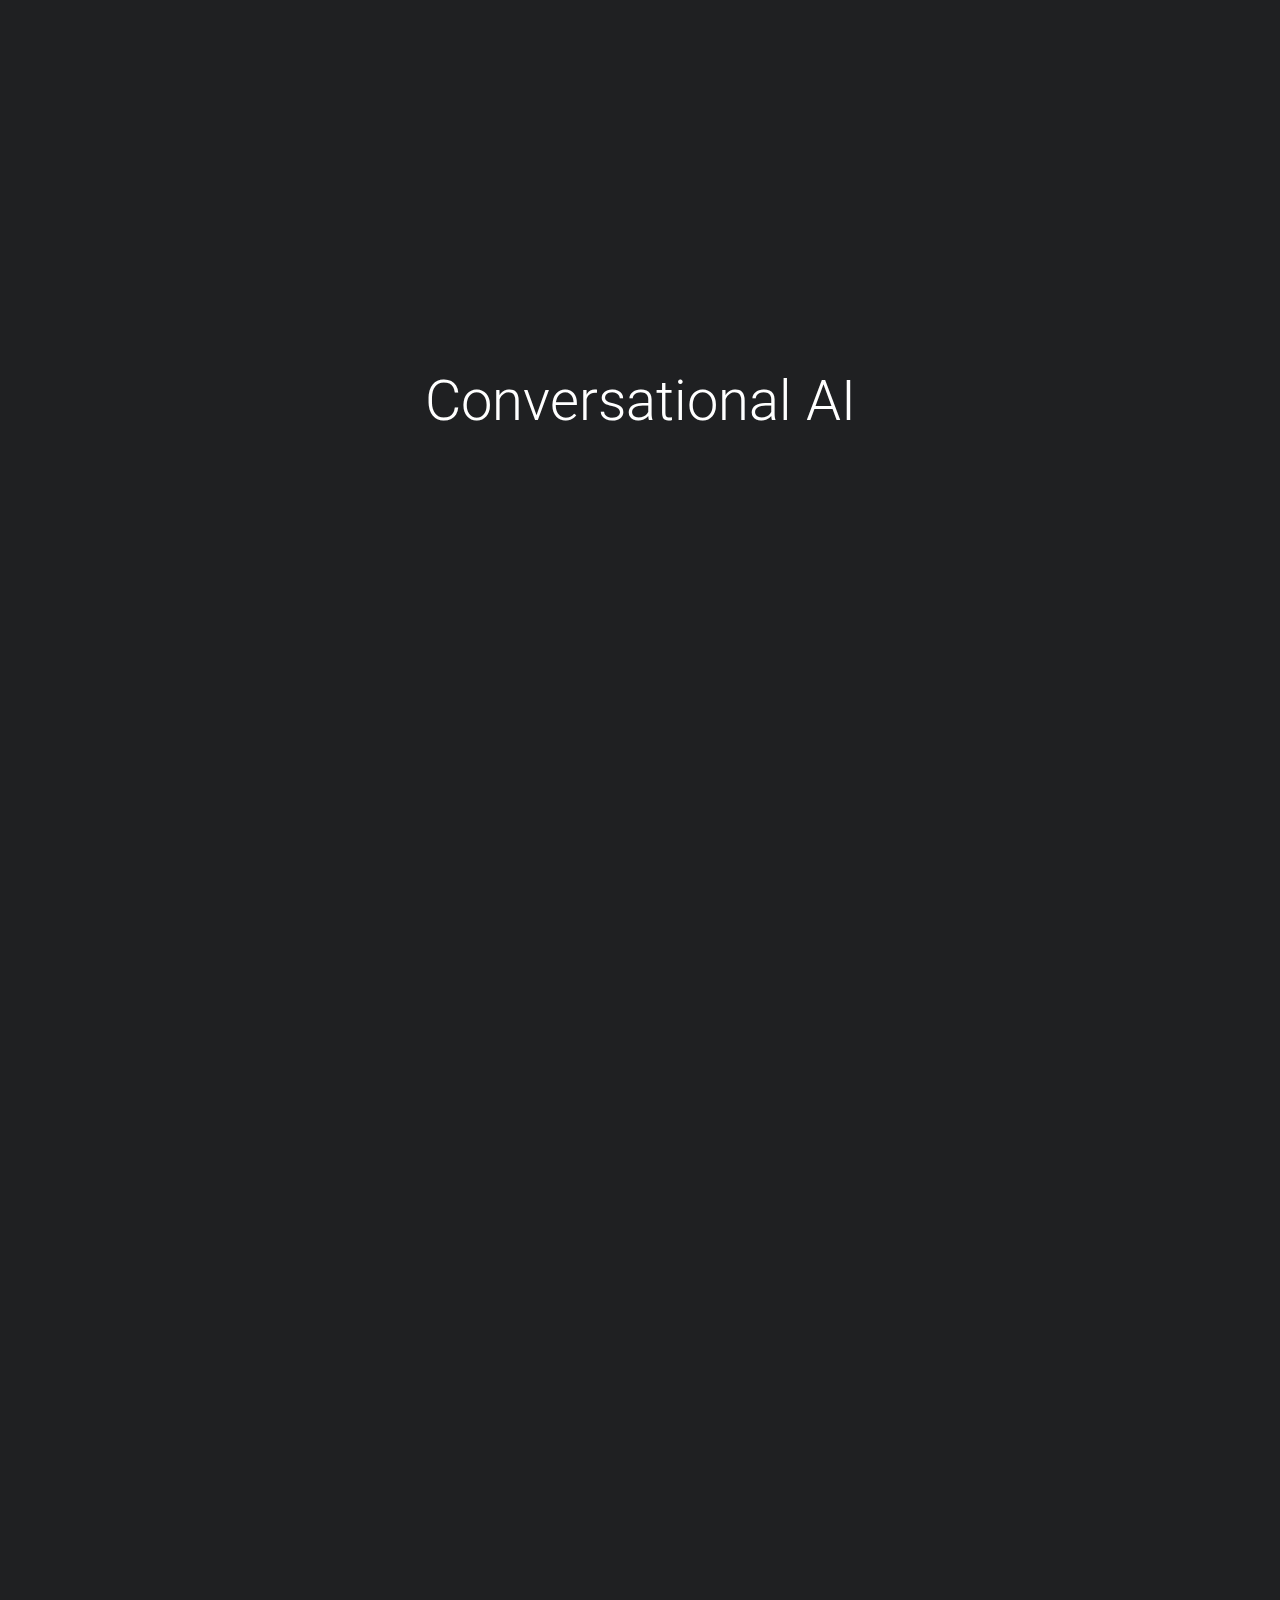
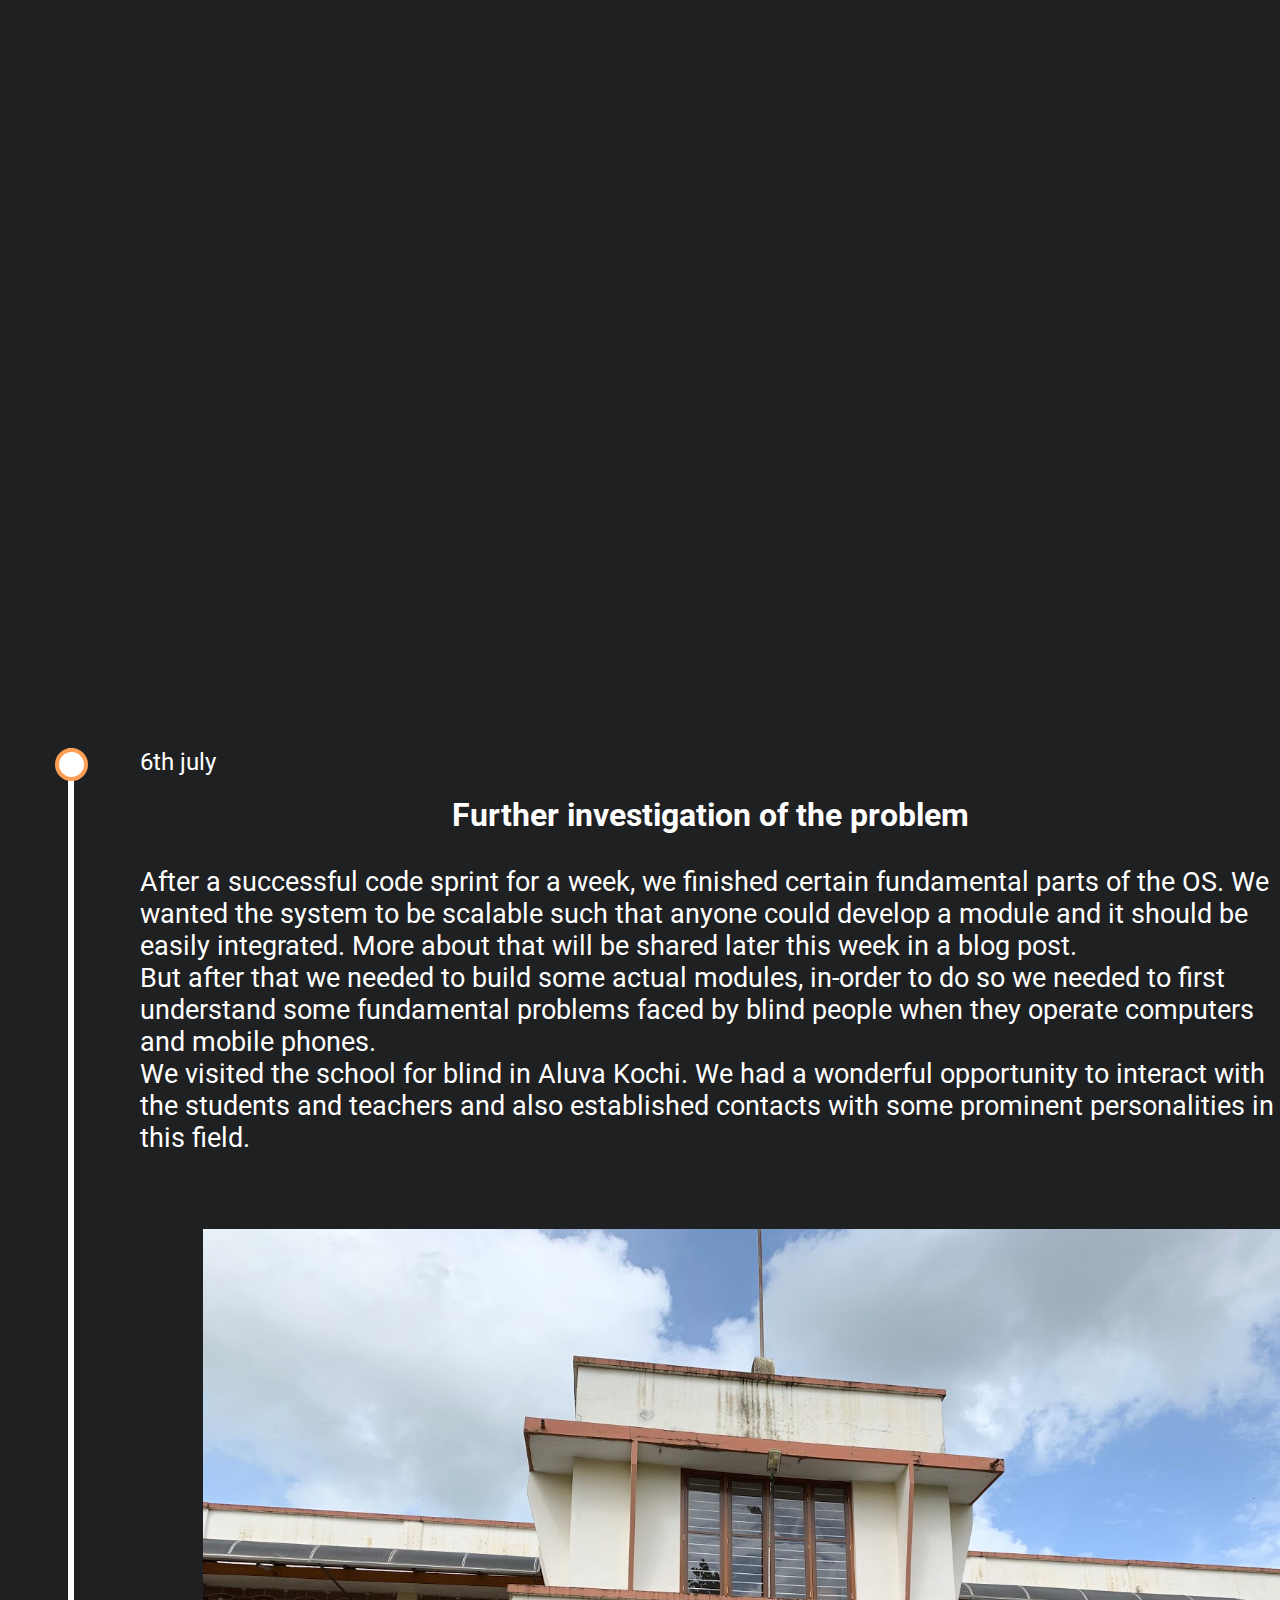
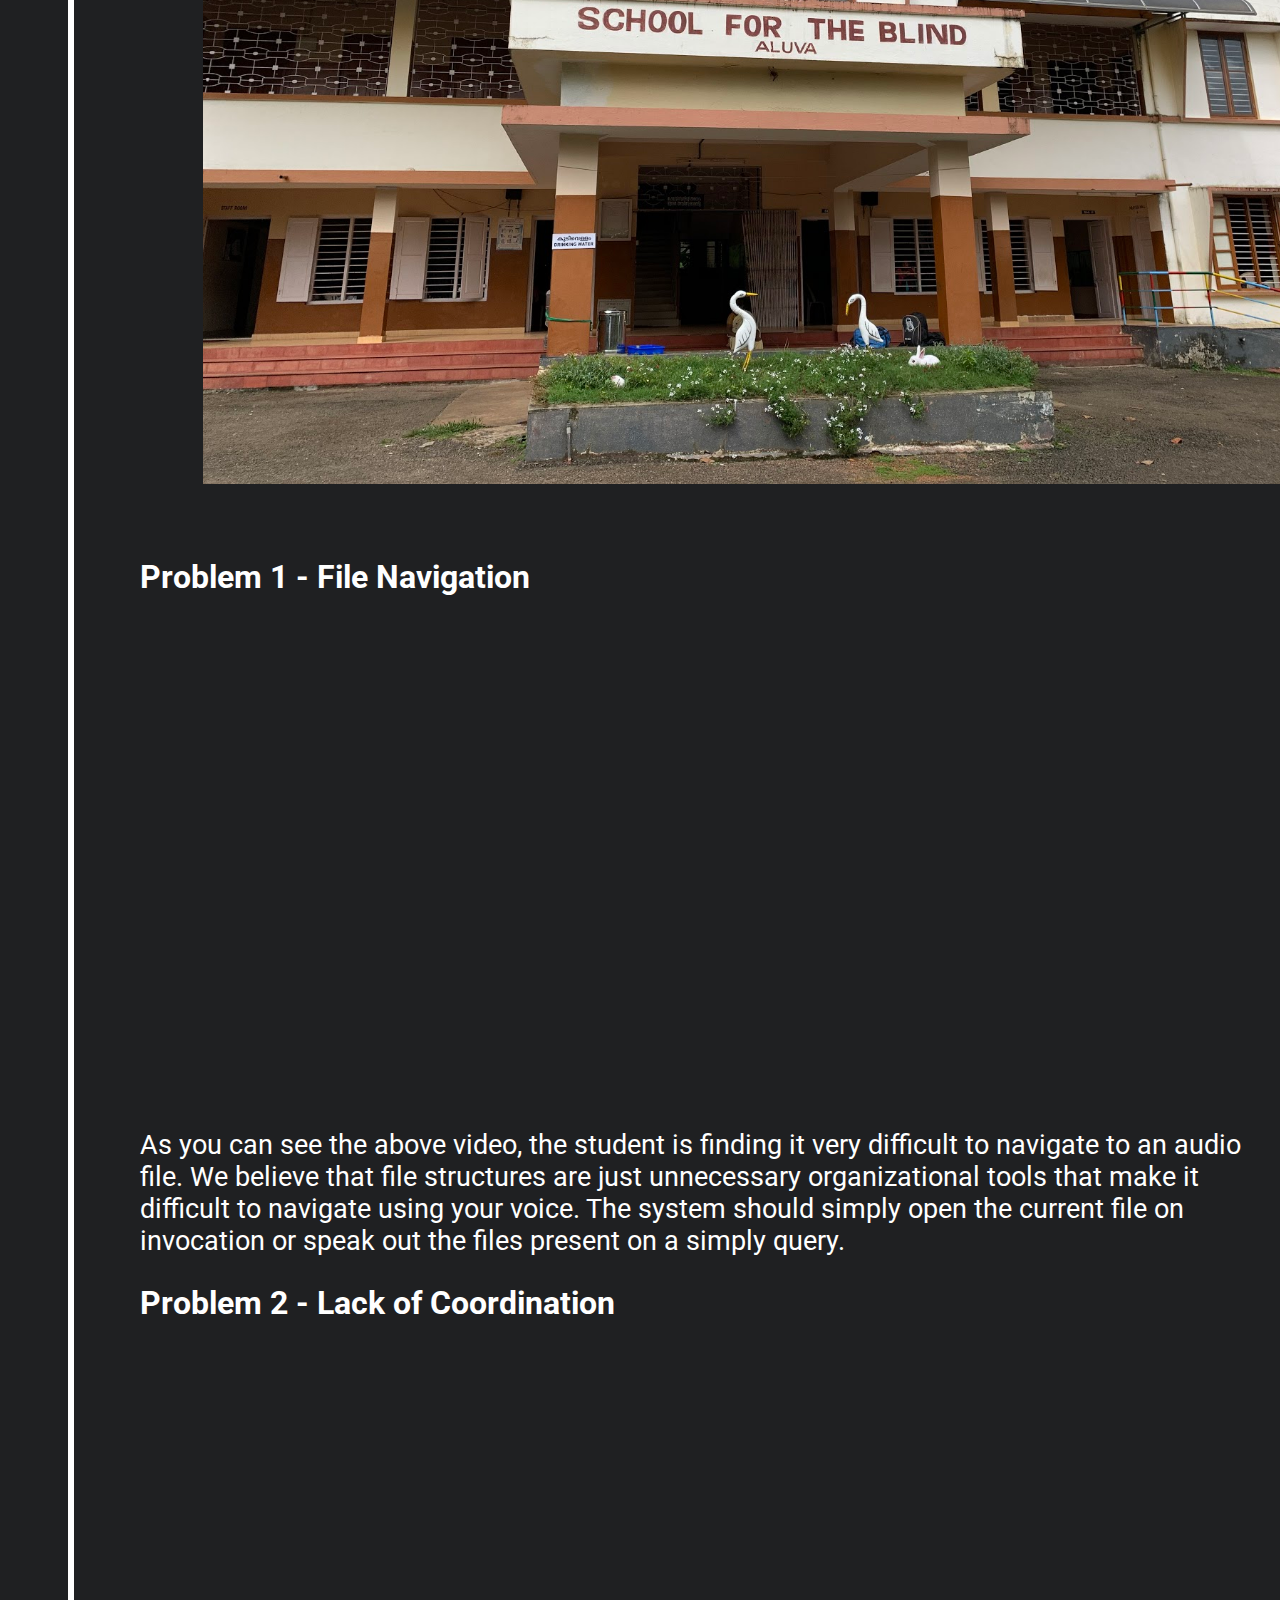
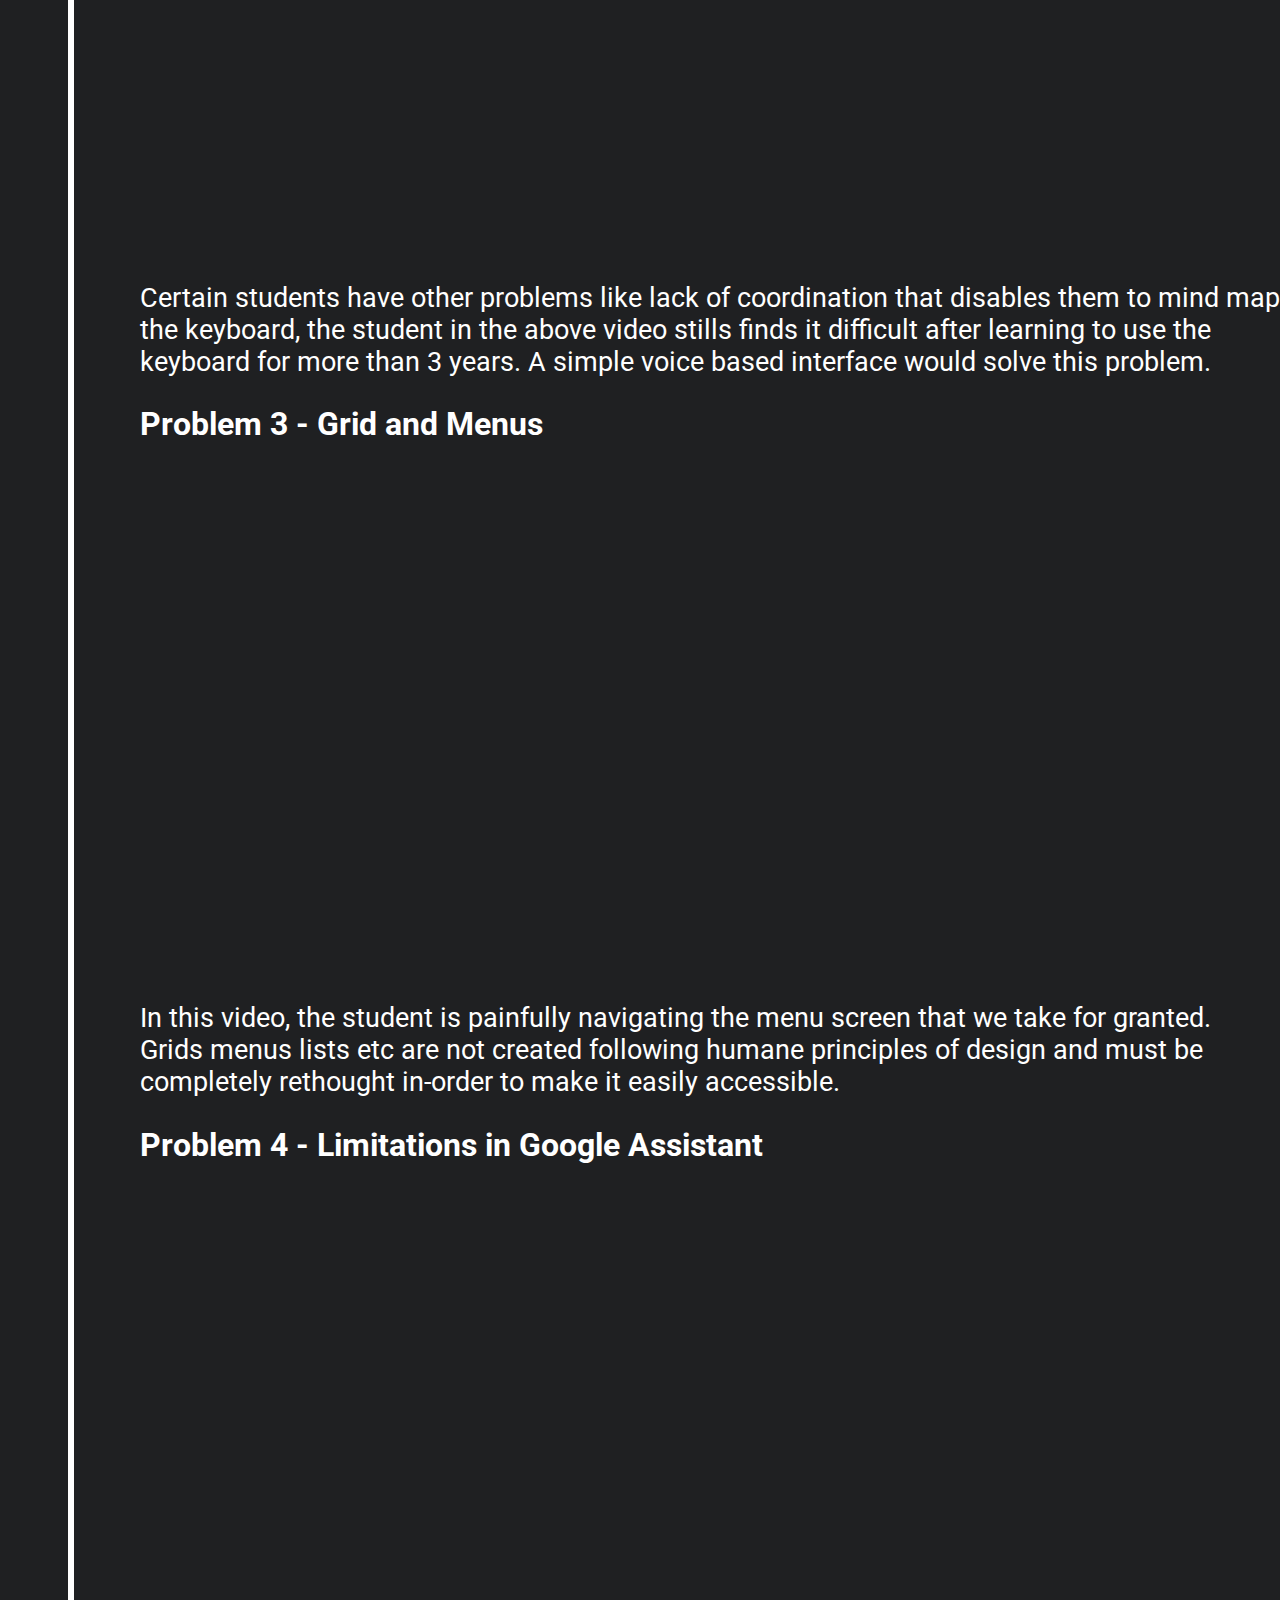
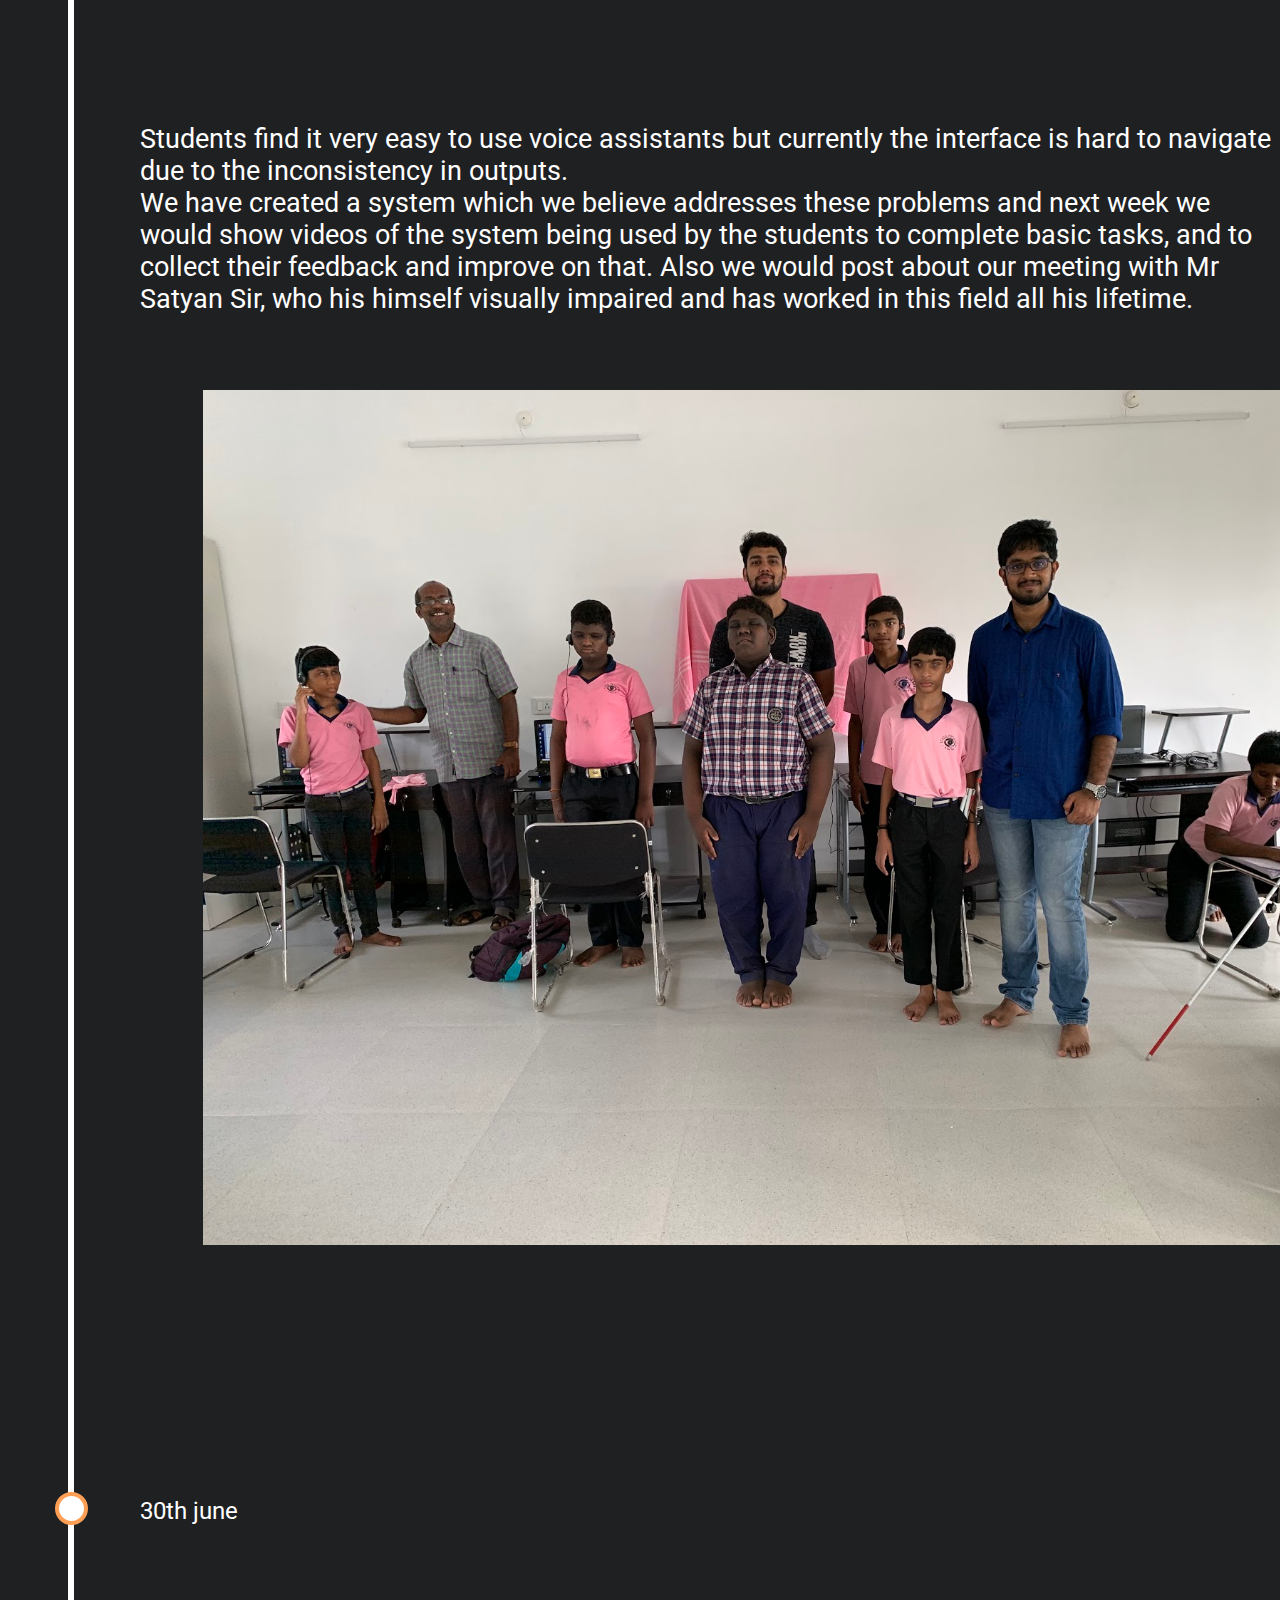
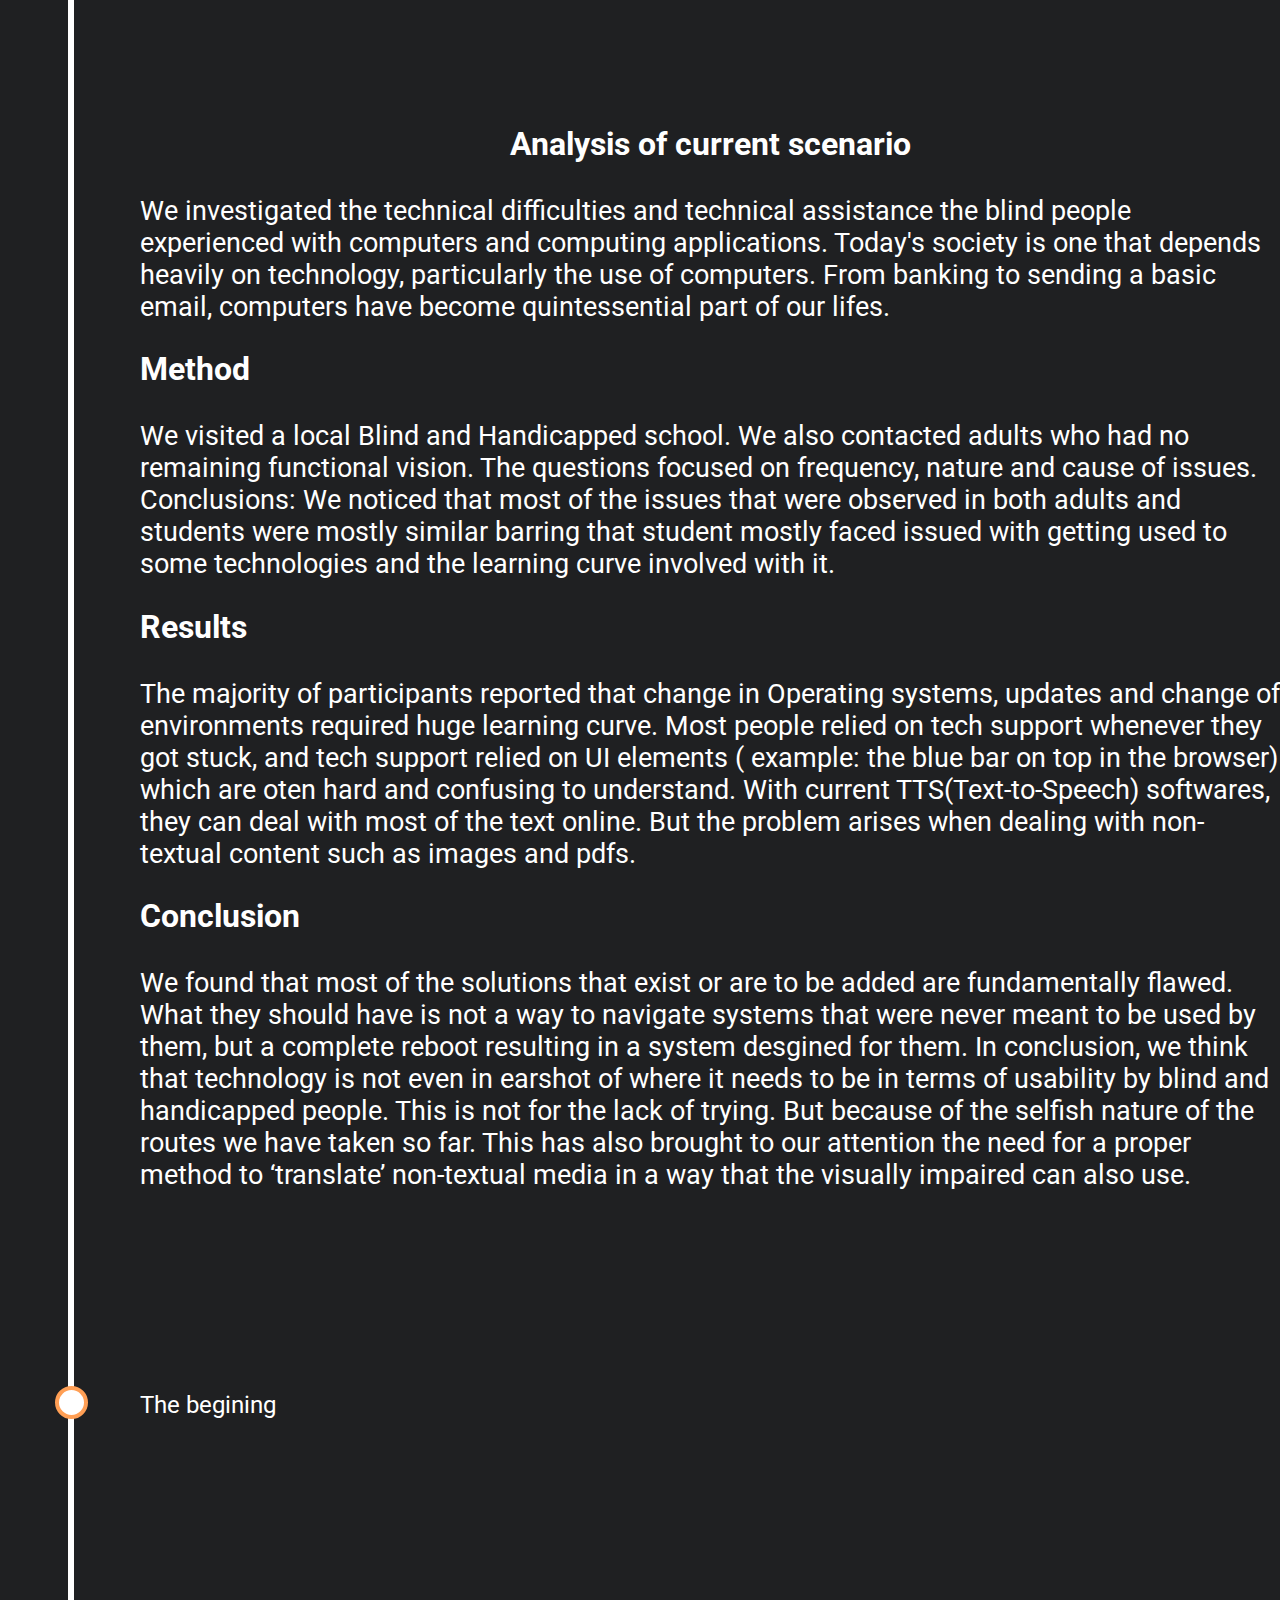
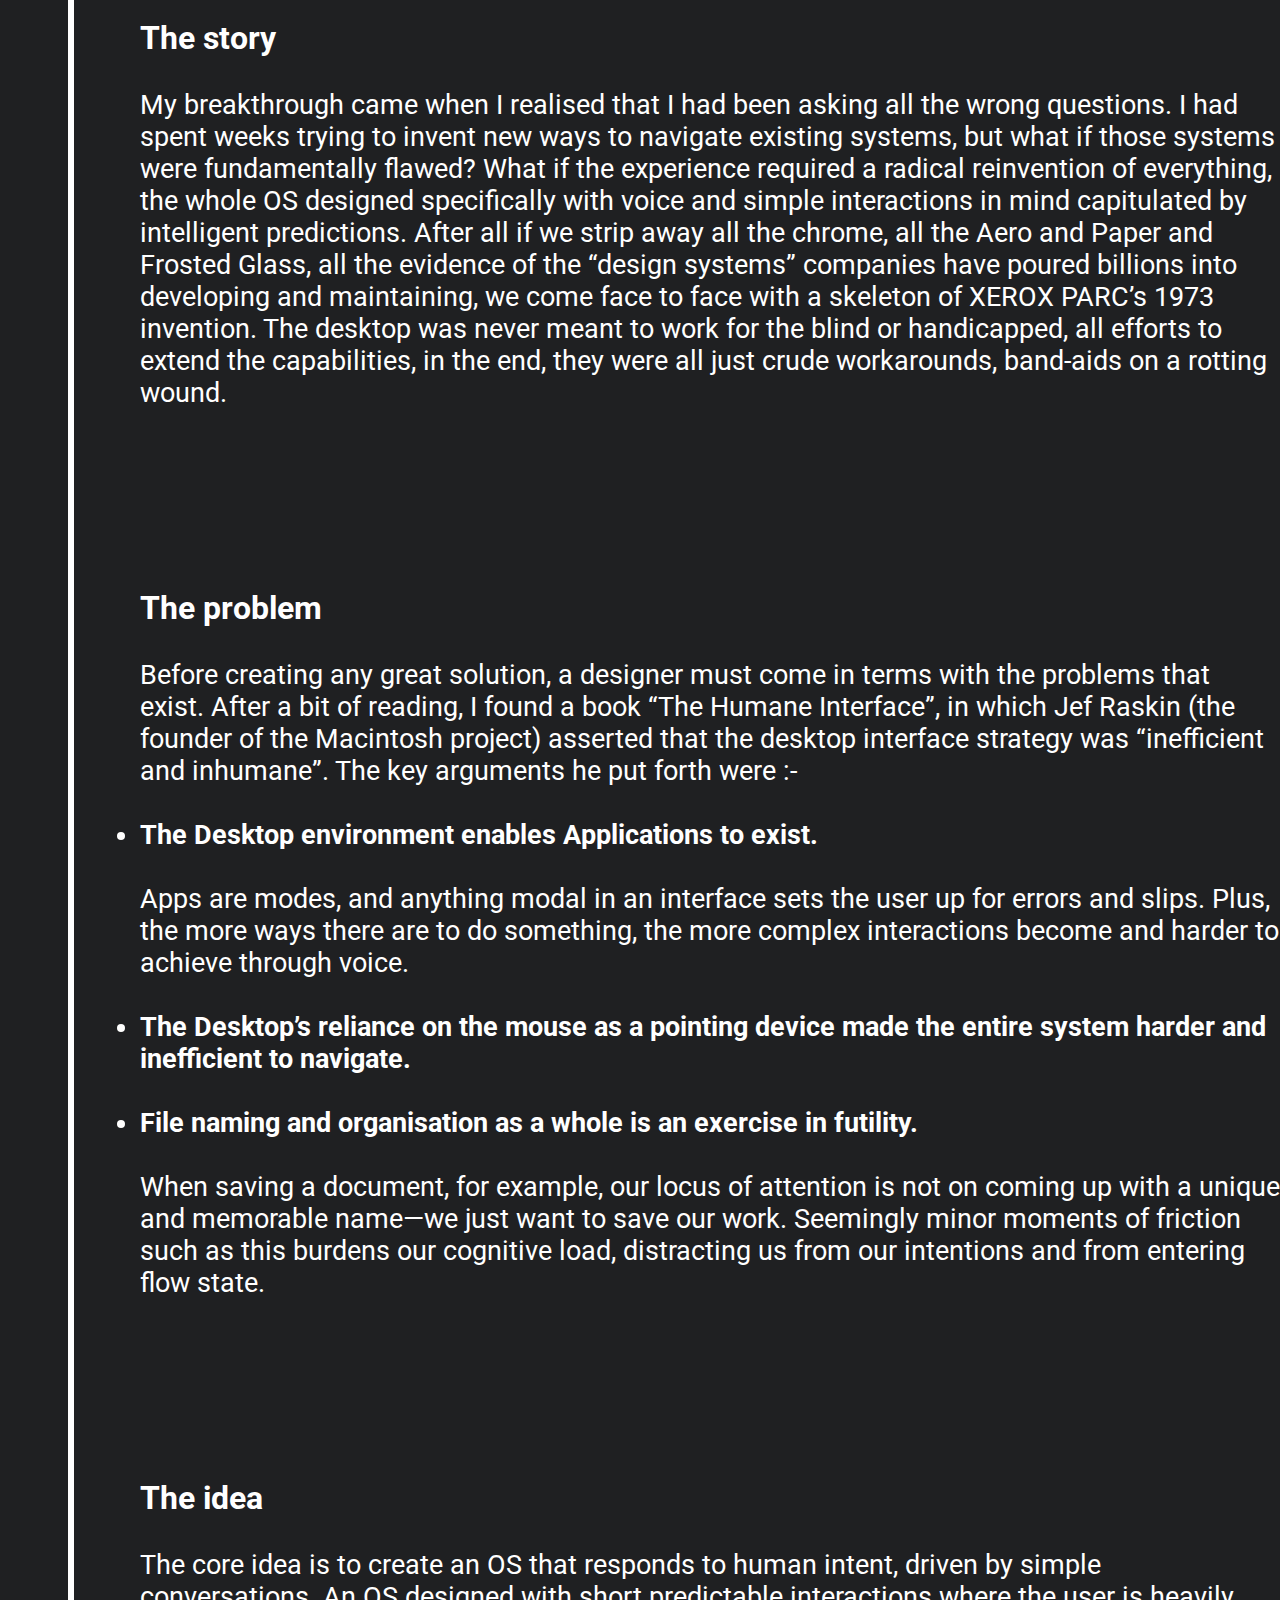
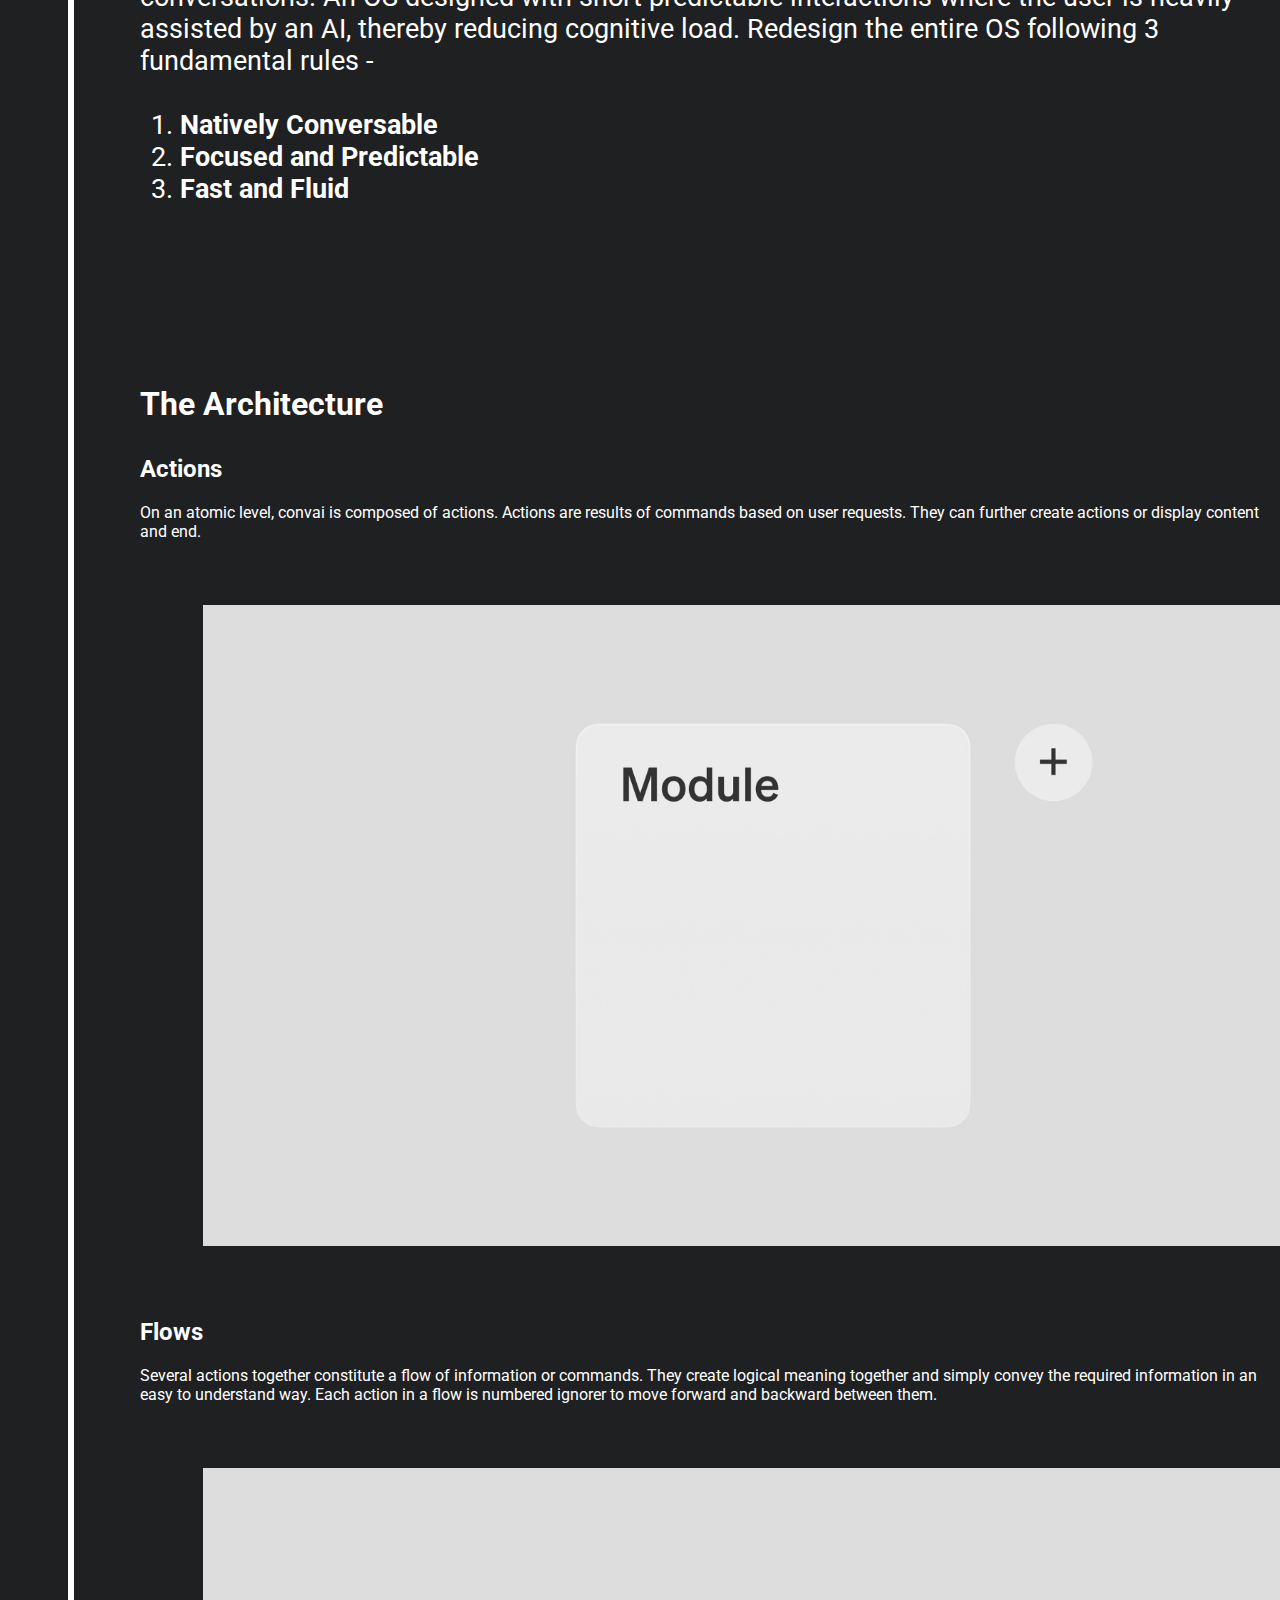
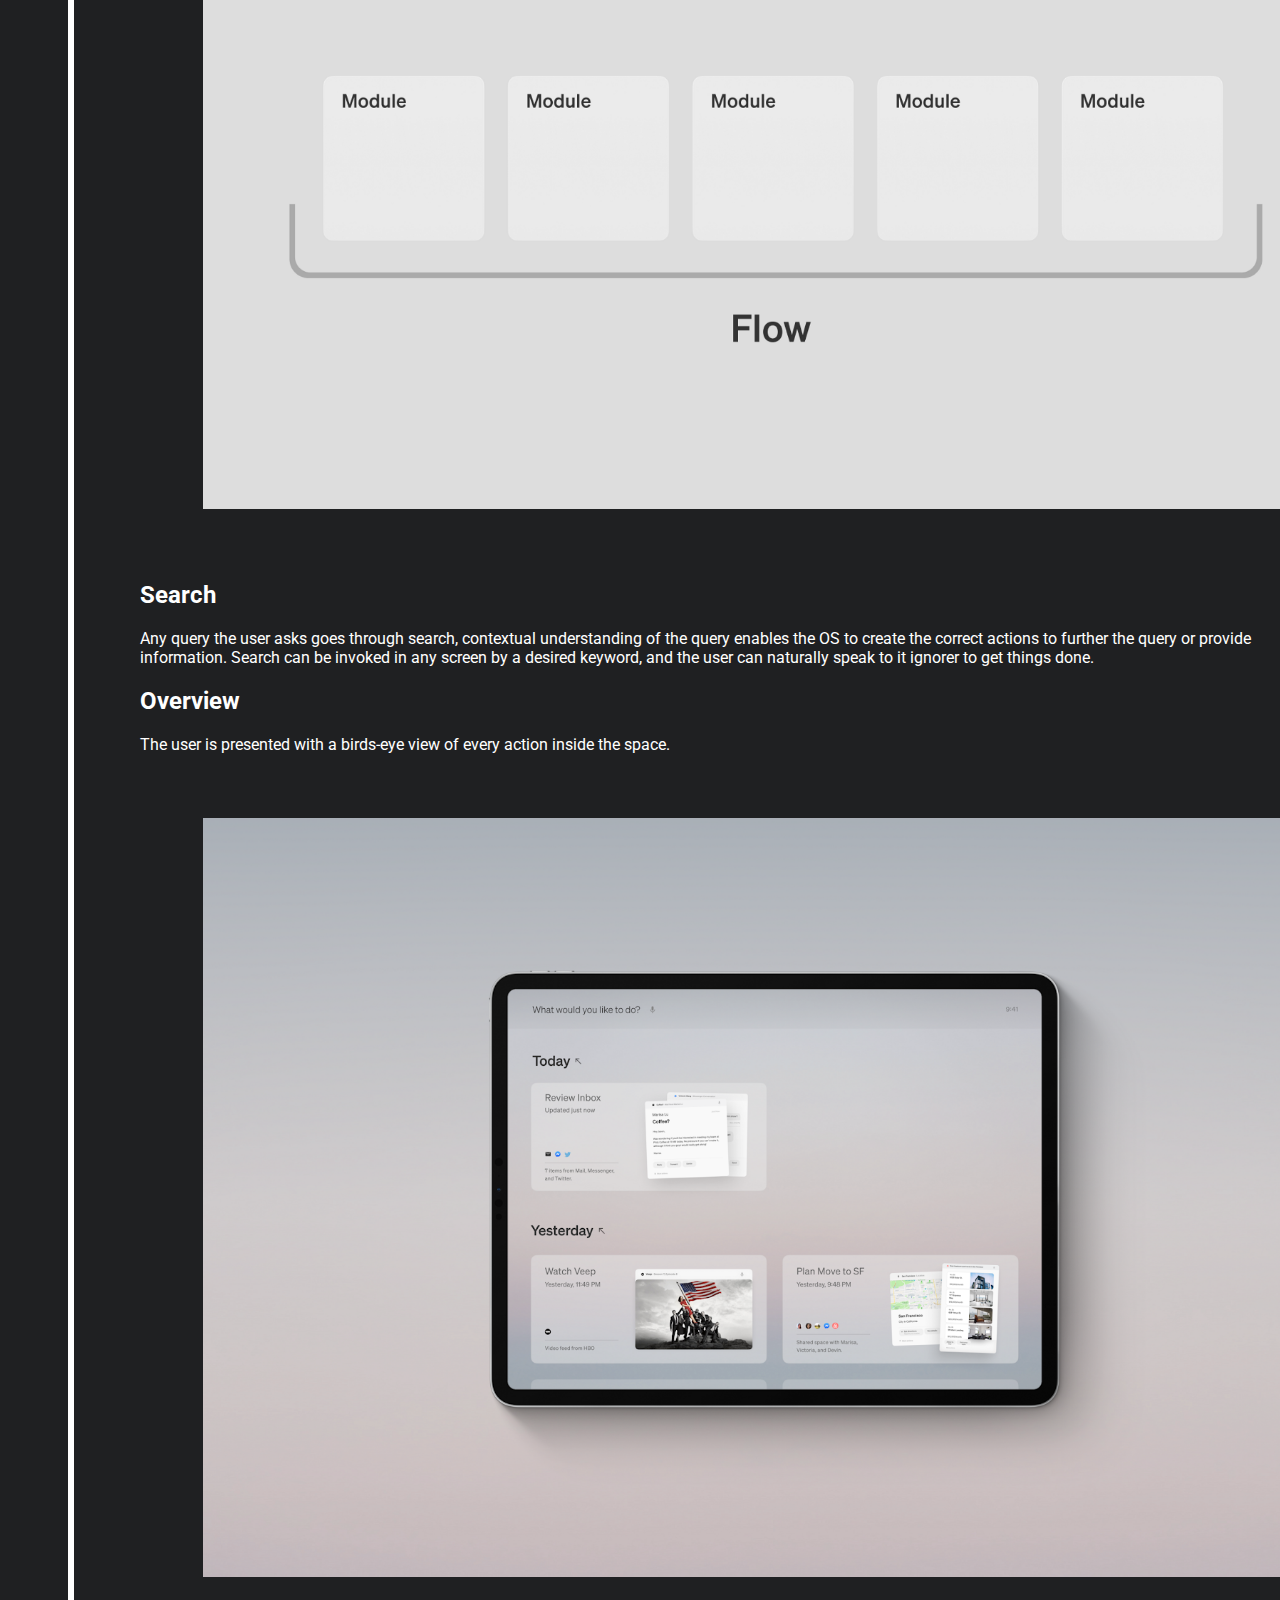
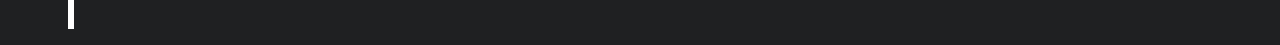
==== commit 0786b65e: "Week 3 updates" ====
--- a/index.html
+++ b/index.html
@@ -36,14 +36,36 @@
 <!--  ADD CONTENT HERE. USE CLASSES 'mainhead', 'subbody' and 'subhead' for formatting. -->
 <!-- =============================================================================================== -->
 <!-- =============================================================================================== -->
-					<h1 class="mainhead">Analysis of current scenario</h1>
-					<p class="subbody"> We investigated the technical difficulties and technical assistance the blind people experienced with computers and computing applications.
-						Today's society is one that depends heavily on technology, particularly the use of computers. From banking to sending a basic email, computers have become quintessential part of our lifes.
+					<h1 class="mainhead">Further investigation of the problem</h1>
+
+					<p class="subbody"> After a successful code sprint for a week, we finished certain fundamental parts of the OS. We wanted the system to be scalable such that anyone could develop a module and it should be easily integrated. More about that will be shared later this week in a blog post.<br>
+					But after that we needed to build some actual modules, in-order to do so we needed to first understand some fundamental problems faced by blind people when they operate computers and mobile phones. <br>
+					We visited the school for blind in Aluva Kochi. We had a wonderful opportunity to interact with the students and teachers and also established contacts with some prominent personalities in this field.
 					</p>
-					<h1 class="subhead">Method</h1>
-					<p class="subbody"> We visited a local Blind and Handicapped school. We also contacted adults who had no remaining functional vision. The questions focused on frequency, nature and cause of issues.<br>
-						Conclusions: We noticed that most of the issues that were observed in both adults and students were mostly similar barring that student mostly faced issued with getting used to some technologies and the learning curve involved with it.
+					<img src="school.jpg" class="container m-5">
+					<h1 class="subhead">Problem 1 - File Navigation</h1>
+					<iframe width="853" height="480" src="https://www.youtube.com/embed/9eHNYcLL9d0" frameborder="0" allow="accelerometer; autoplay; encrypted-media; gyroscope; picture-in-picture" allowfullscreen></iframe>
+					</iframe>
+					<p class="subbody">As you can see the above video, the student is finding it very difficult to navigate to an audio file. We believe that file structures are just unnecessary organizational tools that make it difficult to navigate using your voice. The system should simply open the current file on invocation or speak out the files present on a simply query.
+					</p>	
+					<h1 class="subhead">Problem 2 - Lack of Coordination </h1>
+					<iframe width="900" height="506" src="https://www.youtube.com/embed/dxx1FftM4tE" frameborder="0" allow="accelerometer; autoplay; encrypted-media; gyroscope; picture-in-picture" allowfullscreen></iframe>
+					</iframe>
+					<p class="subbody">Certain students have other problems like lack of coordination that disables them to mind map the keyboard, the student in the above video stills finds it difficult after learning to use the keyboard for more than 3 years. A simple voice based interface would solve this problem.
+					</p>					
+					<h1 class="subhead">Problem 3 - Grid and Menus</h1>
+					<iframe width="900" height="506" src="https://www.youtube.com/embed/U8T81ZvlfMs" frameborder="0" allow="accelerometer; autoplay; encrypted-media; gyroscope; picture-in-picture" allowfullscreen></iframe>
+					</iframe>
+					<p class="subbody">In this video, the student is painfully navigating the menu screen that we take for granted. Grids menus lists etc are not created following humane principles of design and must be completely rethought in-order to make it easily accessible.
+					</p>					
+					<h1 class="subhead">Problem 4 - Limitations in Google Assistant</h1>
+					<iframe width="900" height="506" src="https://www.youtube.com/embed/_9UfTQDfXlE" frameborder="0" allow="accelerometer; autoplay; encrypted-media; gyroscope; picture-in-picture" allowfullscreen></iframe>
+					</iframe>
+					<p class="subbody">Students find it very easy to use voice assistants but currently the interface is hard to navigate due to the inconsistency in outputs.<br>
+We have created a system which we believe addresses these problems and next week we would show videos of the system being used by the students to complete basic tasks, and to collect their feedback and improve on that. Also we would post about our meeting with Mr Satyan Sir, who his himself visually impaired and has worked in this field all his lifetime.
+
 					</p>
+					<img src="children.jpg" class="container m-5">
 <!-- =============================================================================================== -->
 <!-- =============================================================================================== -->
 <!-- =============================================================================================== -->
--- a/styles.css
+++ b/styles.css
@@ -20,6 +20,12 @@
 a:visited {
   color: white;
   text-decoration: none;
+}
+
+
+iframe {
+  display: block;
+  margin: 0 auto;
 }
 
 
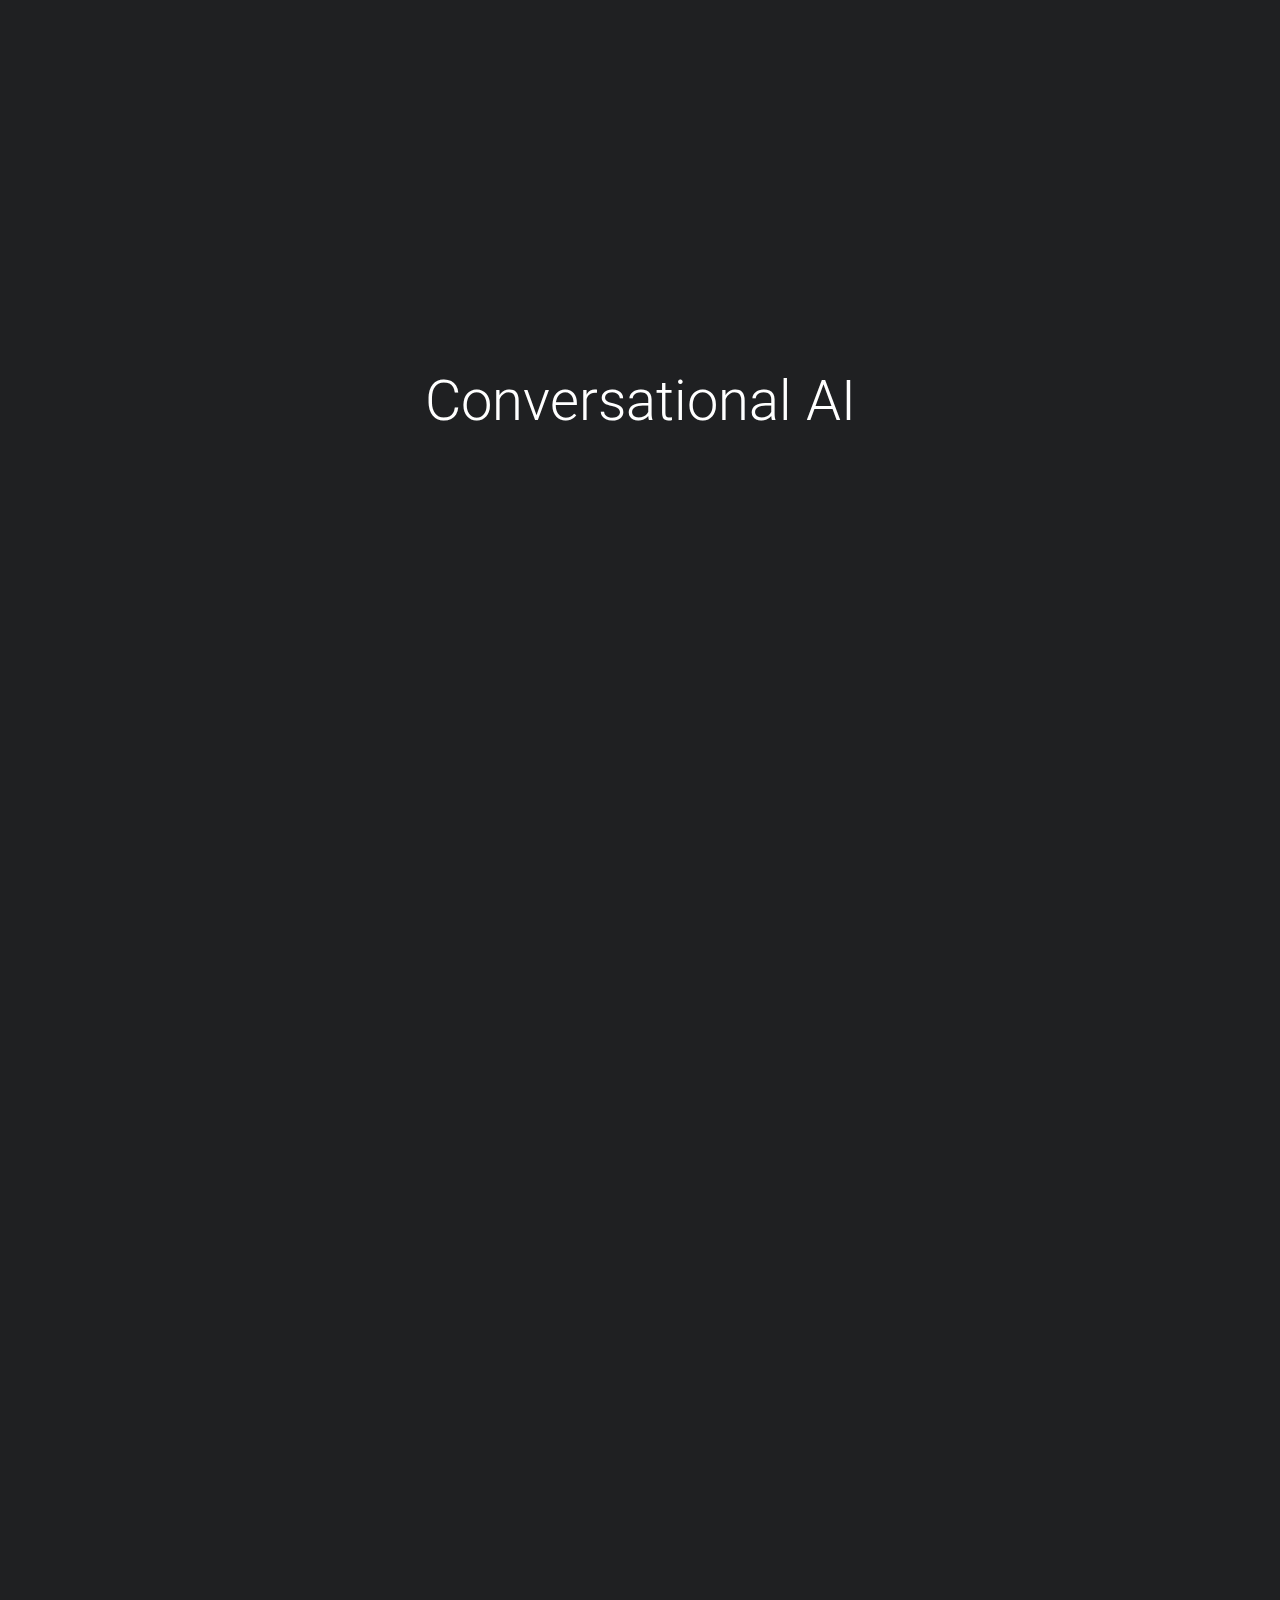
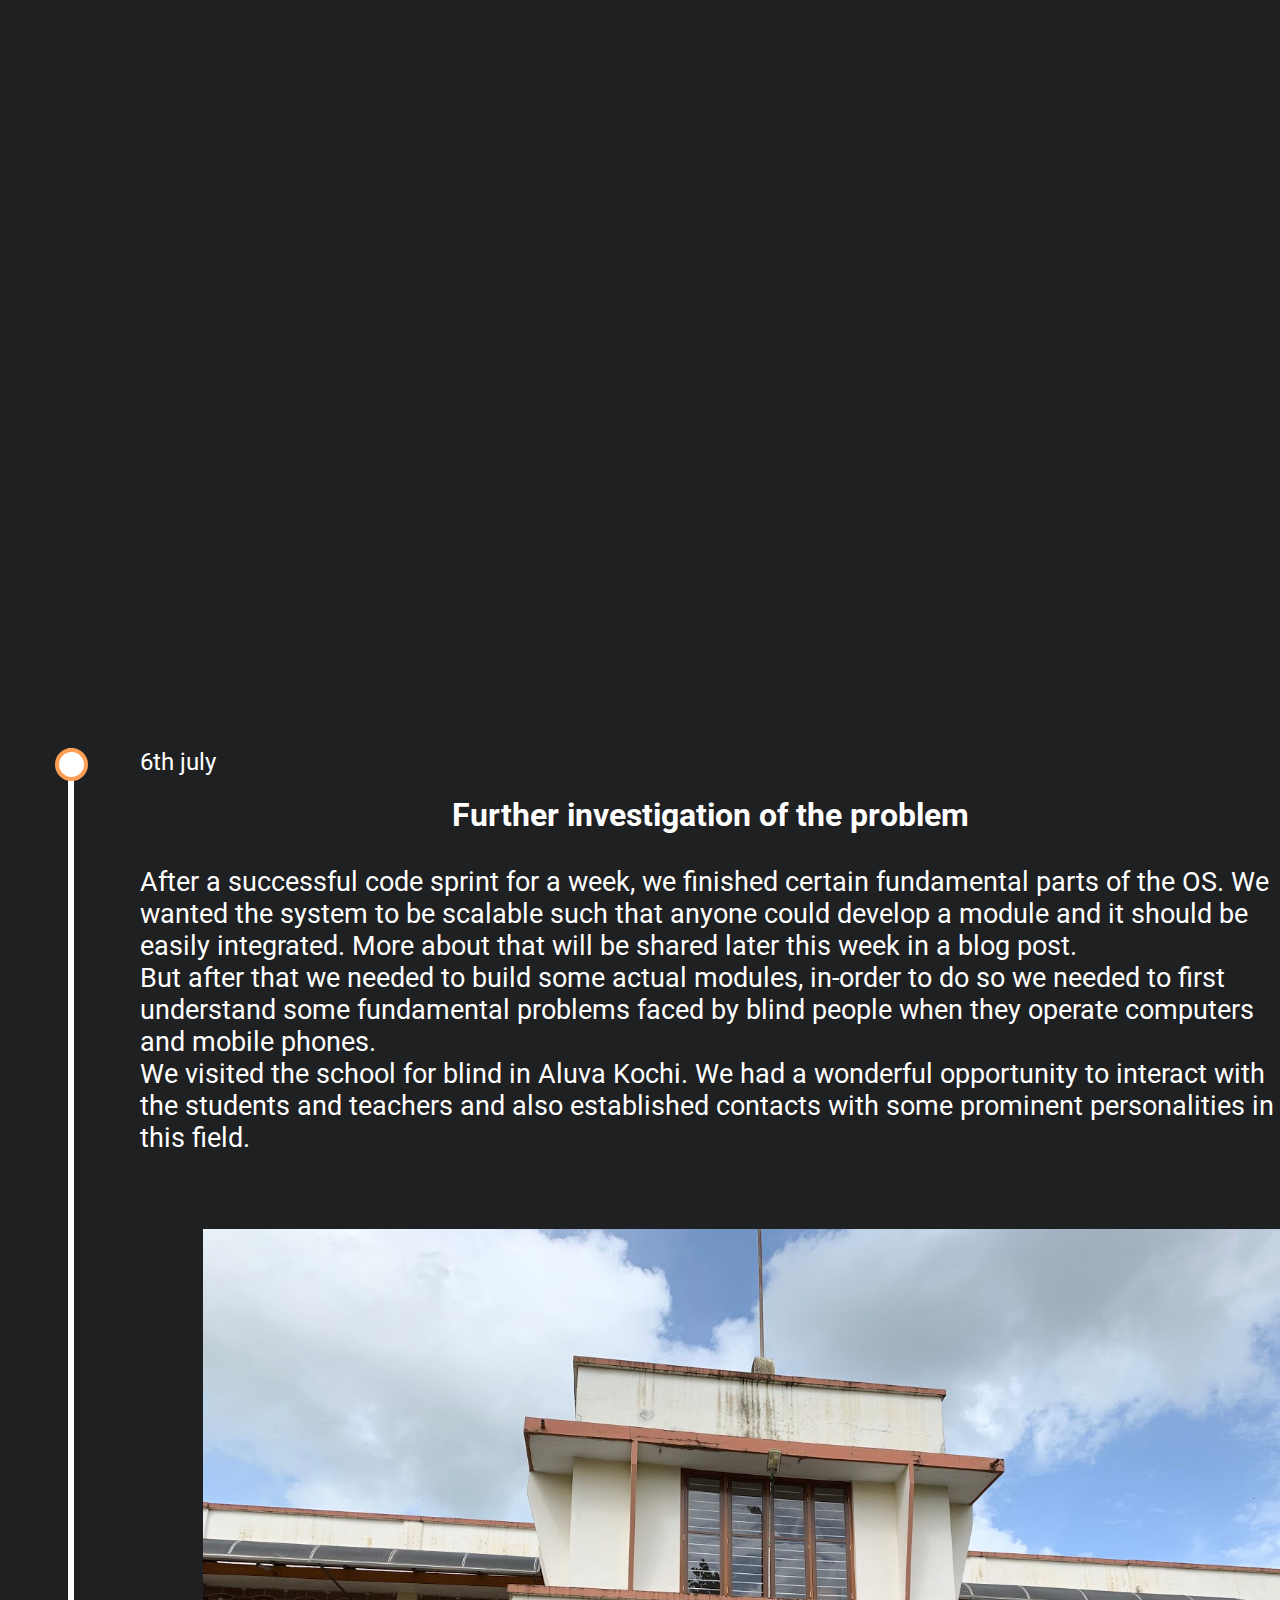
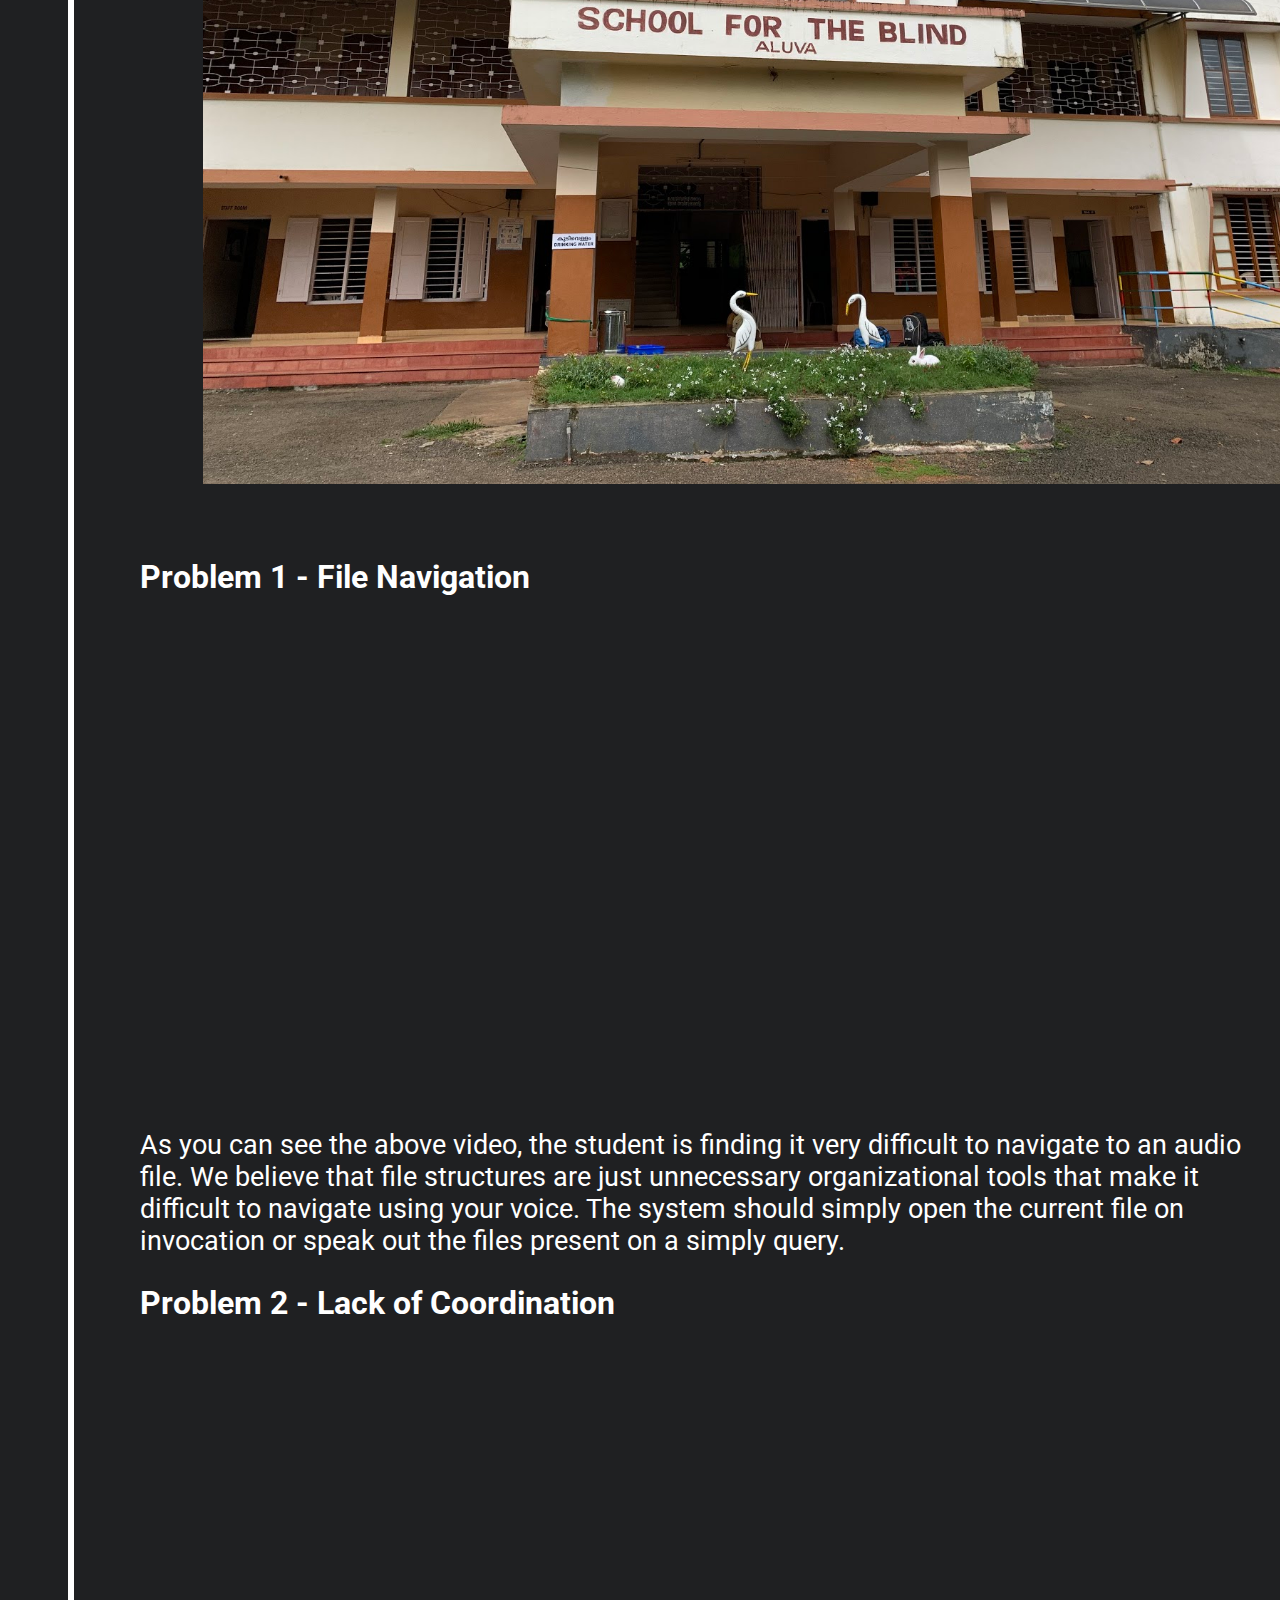
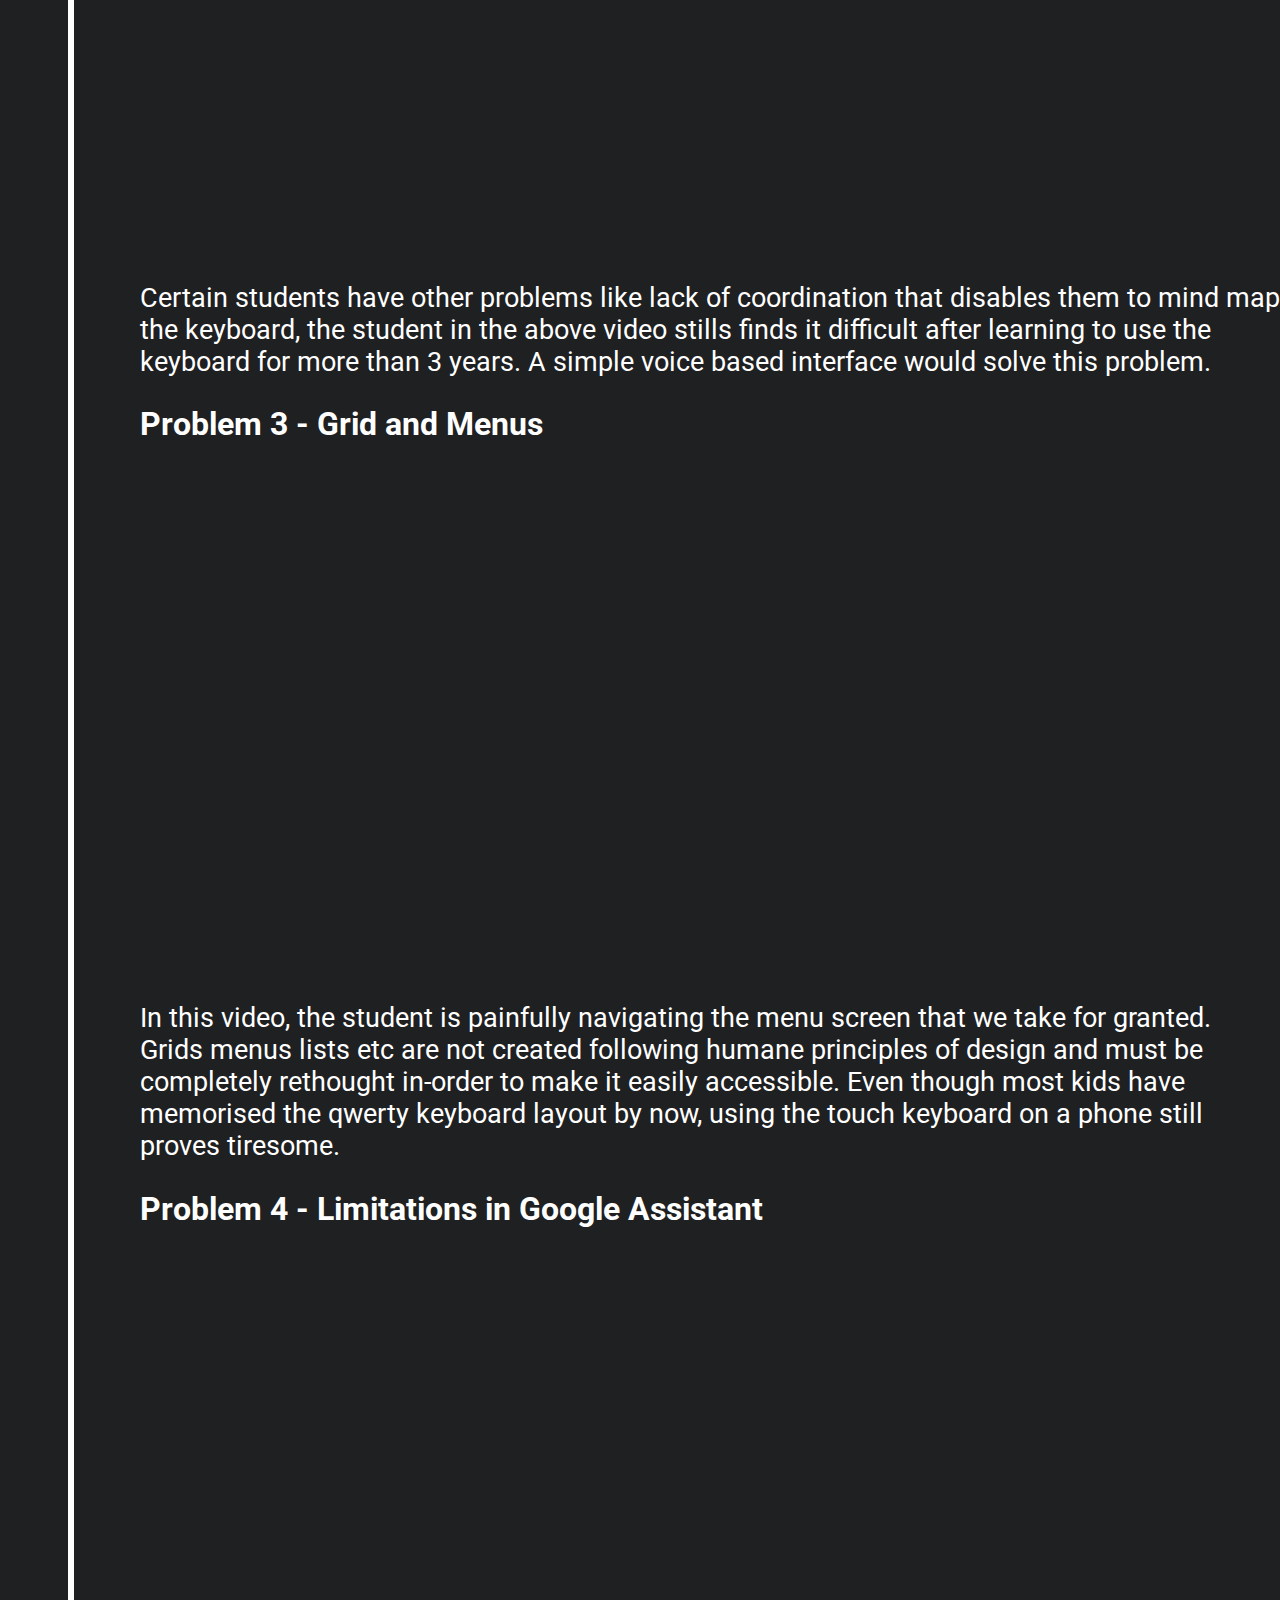
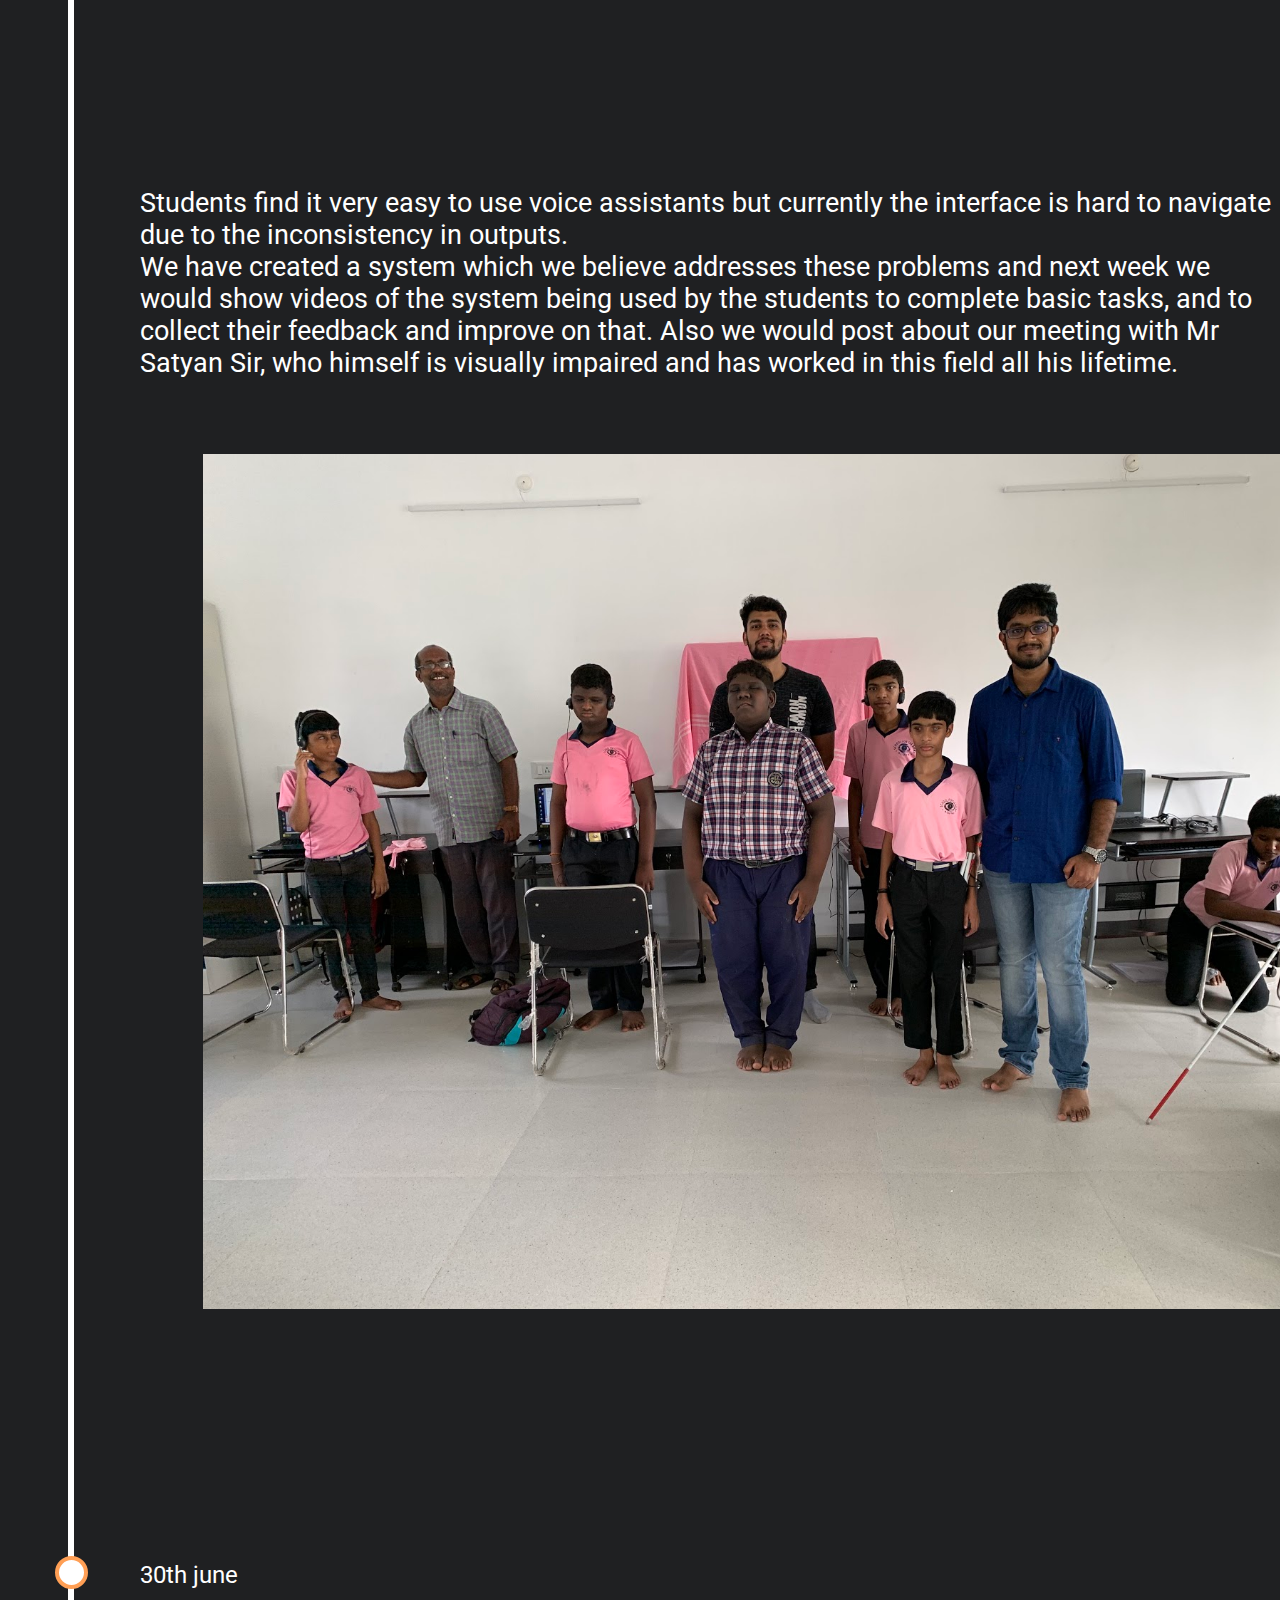
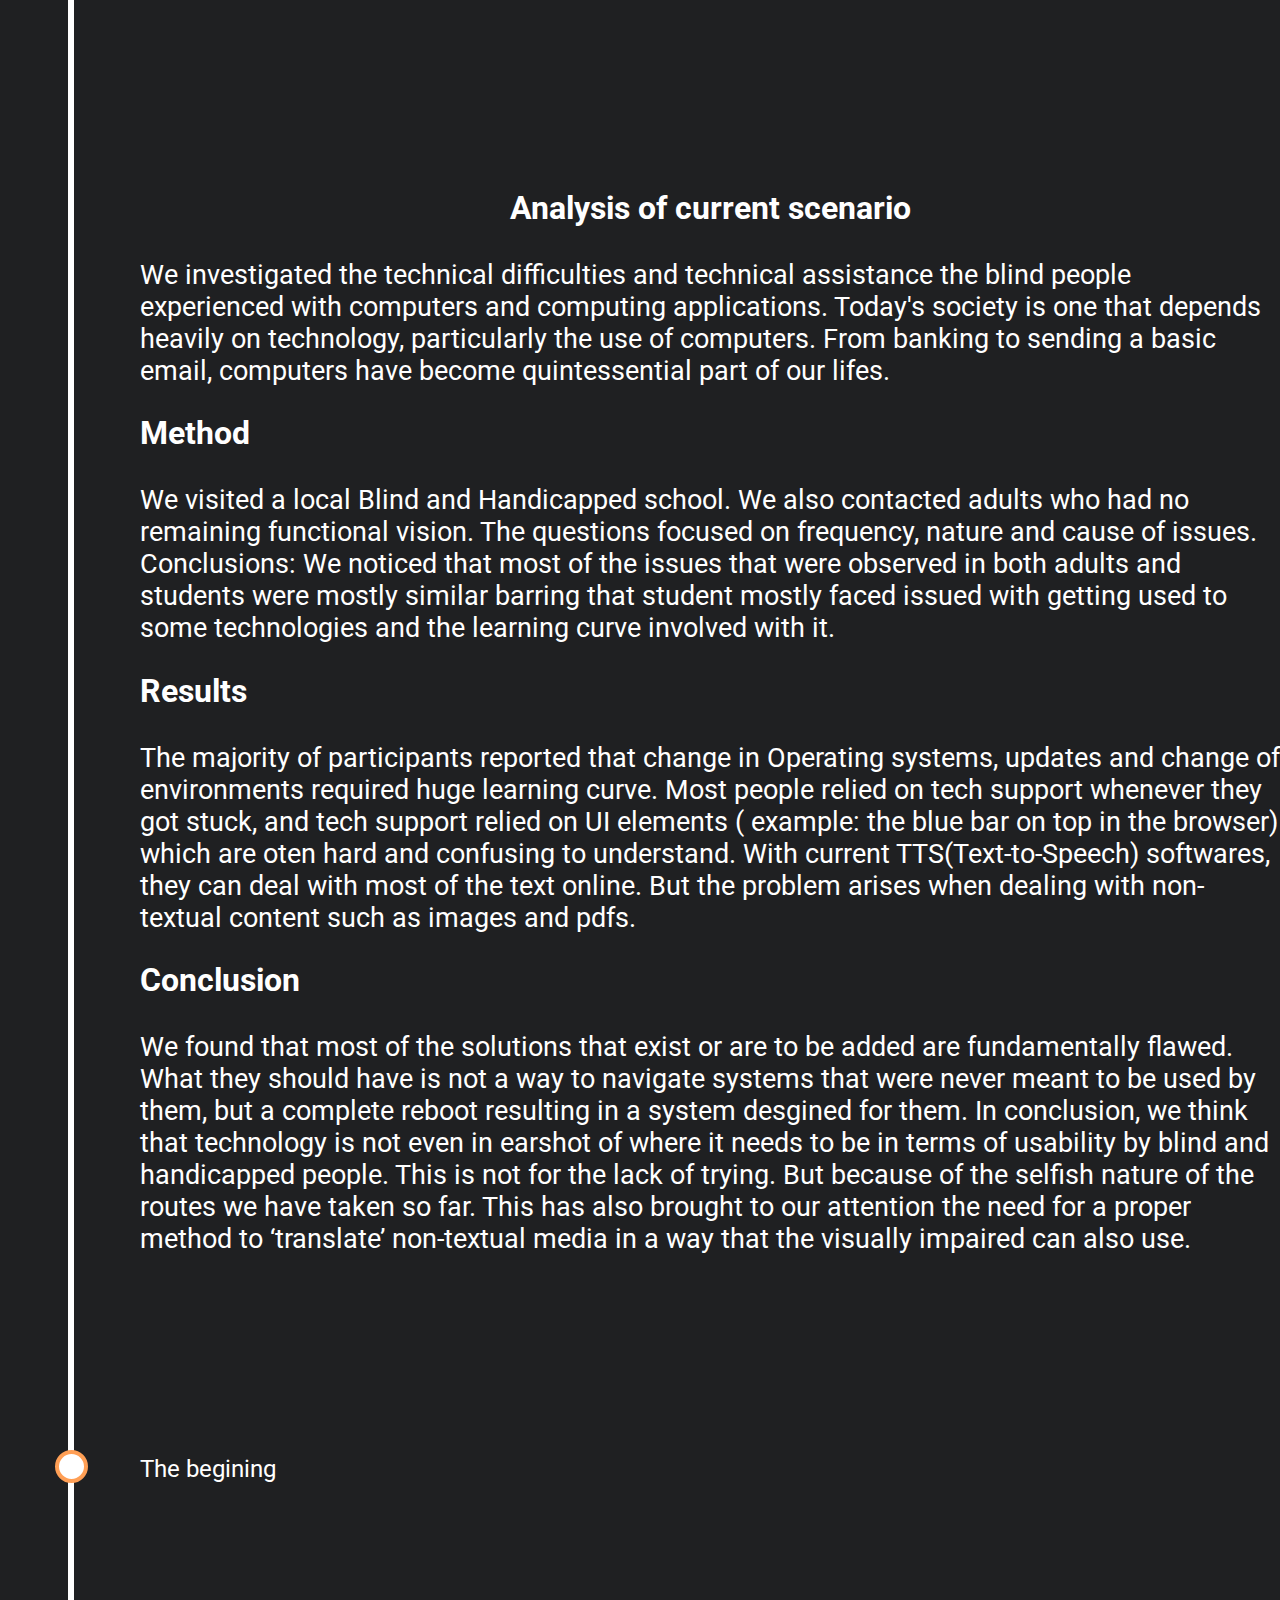
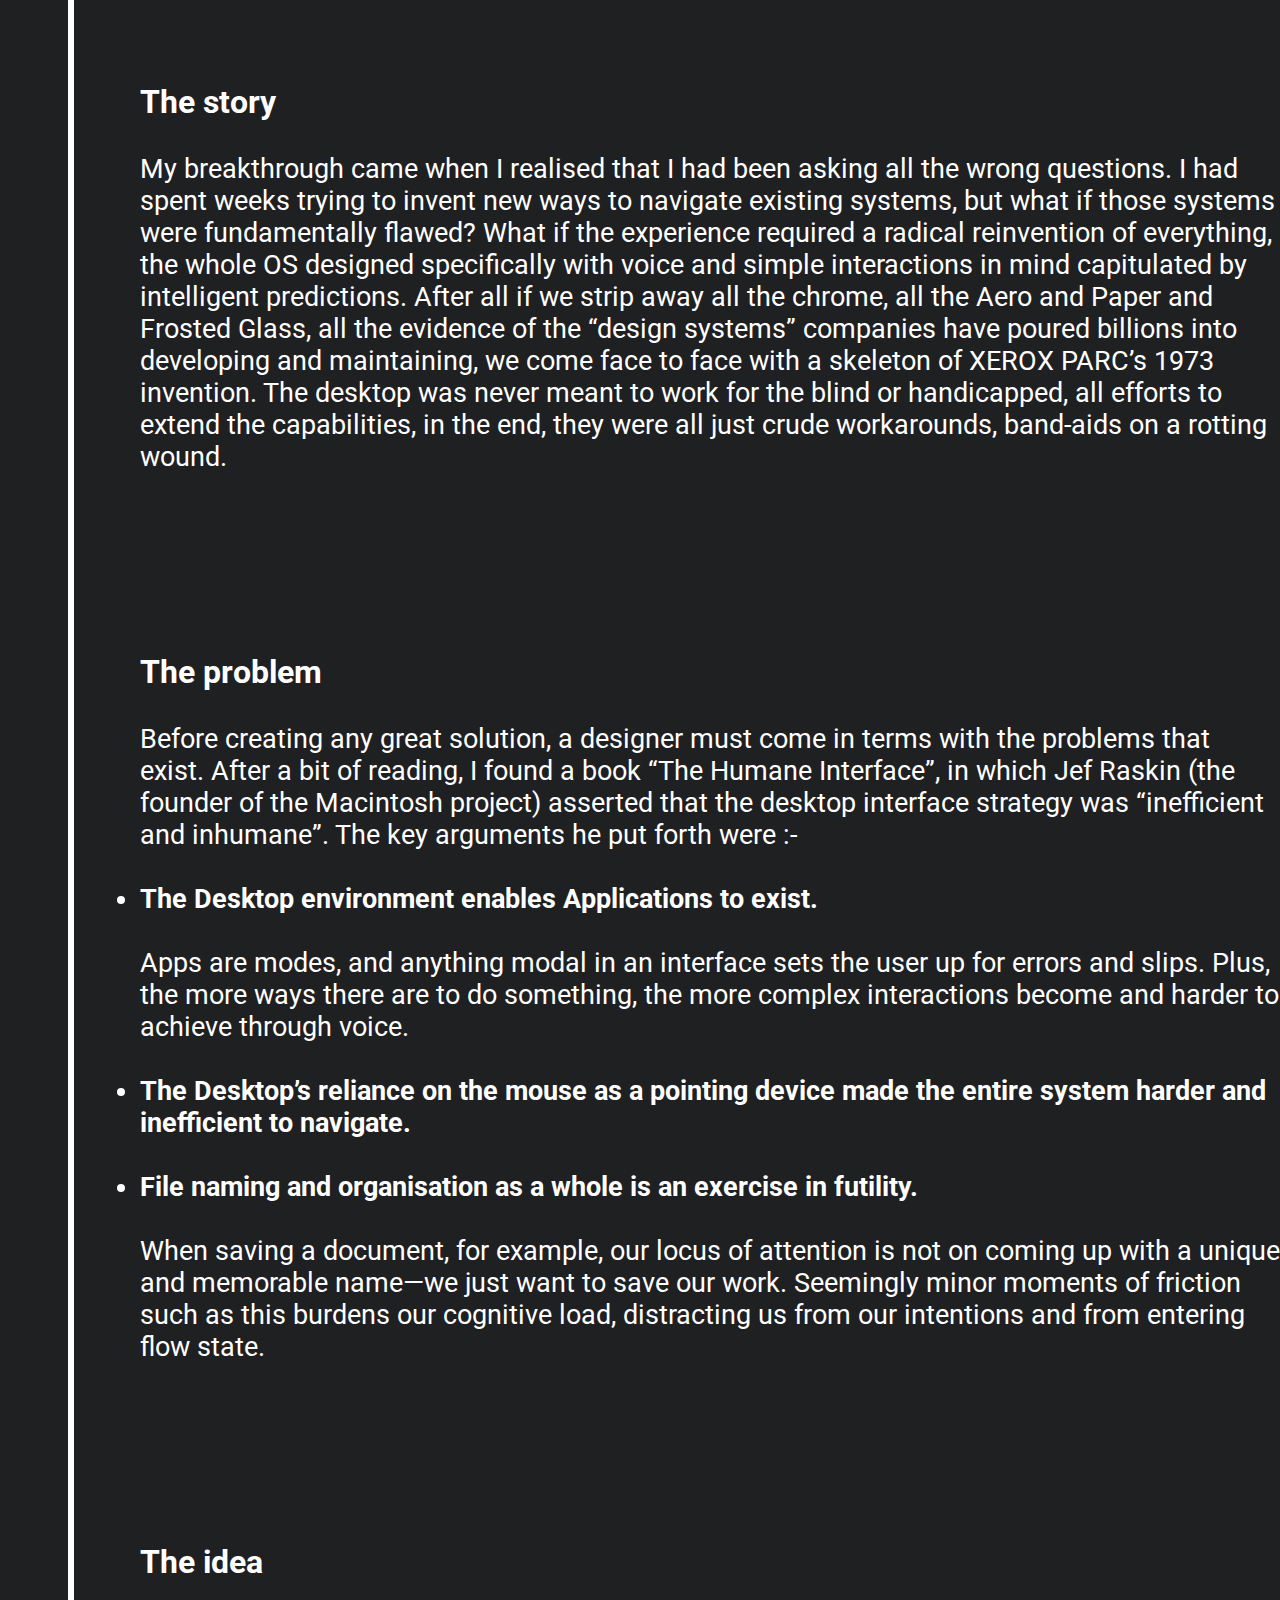
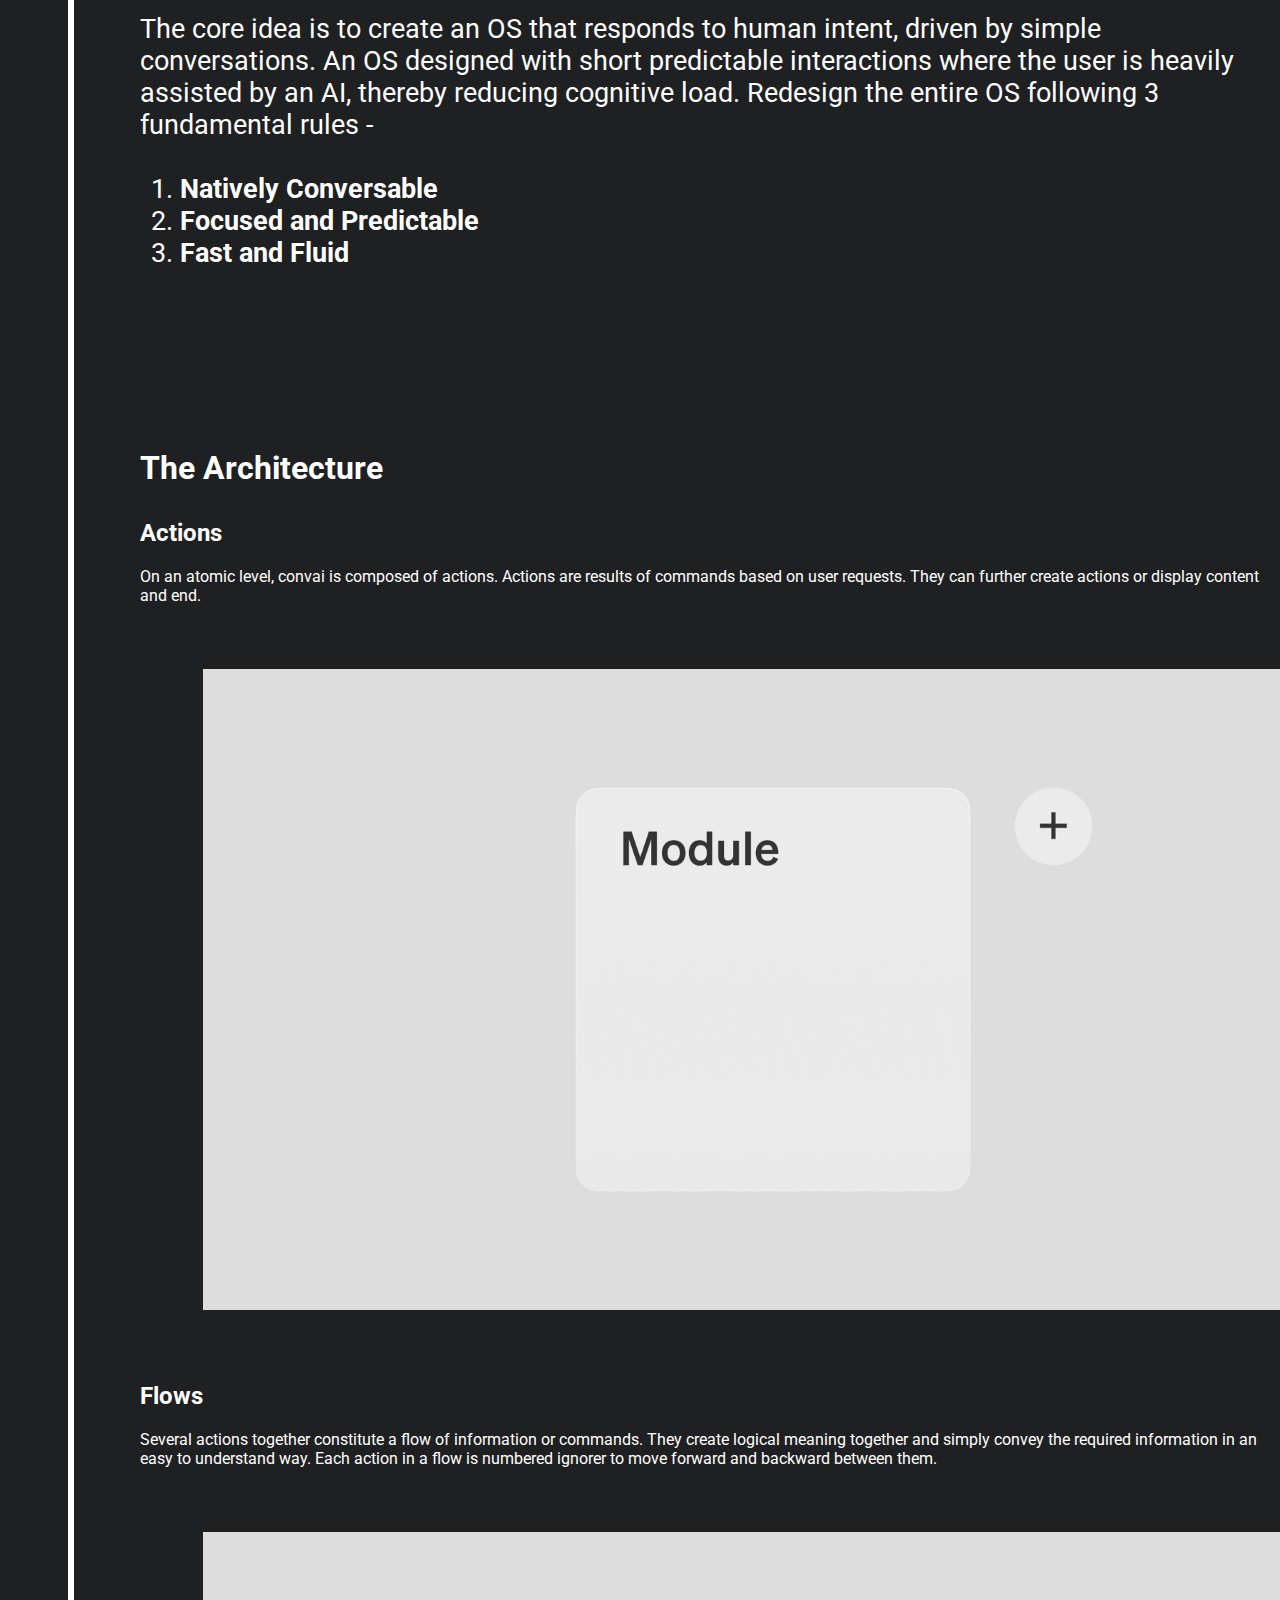
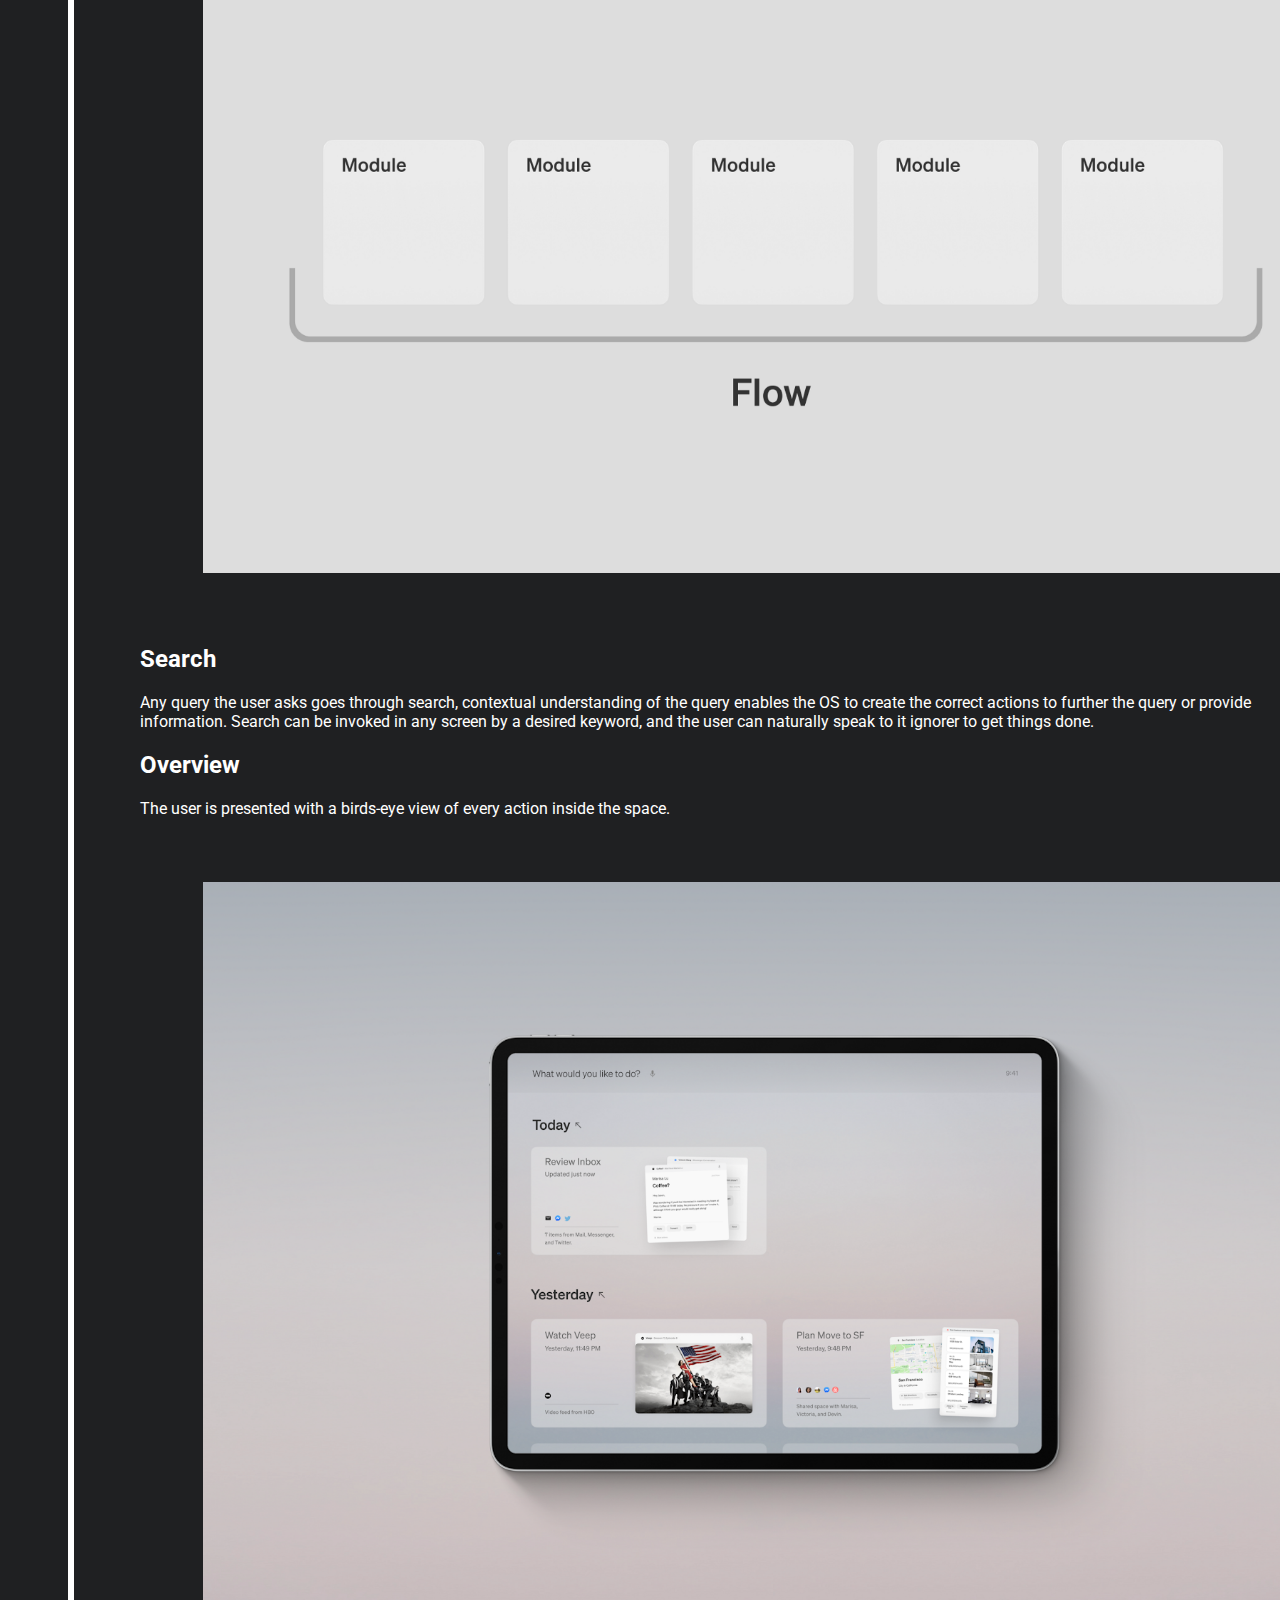
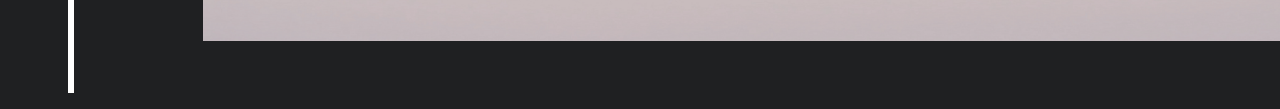
==== commit c4c3d86e: "Typos" ====
--- a/index.html
+++ b/index.html
@@ -56,13 +56,13 @@
 					<h1 class="subhead">Problem 3 - Grid and Menus</h1>
 					<iframe width="900" height="506" src="https://www.youtube.com/embed/U8T81ZvlfMs" frameborder="0" allow="accelerometer; autoplay; encrypted-media; gyroscope; picture-in-picture" allowfullscreen></iframe>
 					</iframe>
-					<p class="subbody">In this video, the student is painfully navigating the menu screen that we take for granted. Grids menus lists etc are not created following humane principles of design and must be completely rethought in-order to make it easily accessible.
+					<p class="subbody">In this video, the student is painfully navigating the menu screen that we take for granted. Grids menus lists etc are not created following humane principles of design and must be completely rethought in-order to make it easily accessible. Even though most kids have memorised the qwerty keyboard layout by now, using the touch keyboard on a phone still proves tiresome.
 					</p>					
 					<h1 class="subhead">Problem 4 - Limitations in Google Assistant</h1>
 					<iframe width="900" height="506" src="https://www.youtube.com/embed/_9UfTQDfXlE" frameborder="0" allow="accelerometer; autoplay; encrypted-media; gyroscope; picture-in-picture" allowfullscreen></iframe>
 					</iframe>
 					<p class="subbody">Students find it very easy to use voice assistants but currently the interface is hard to navigate due to the inconsistency in outputs.<br>
-We have created a system which we believe addresses these problems and next week we would show videos of the system being used by the students to complete basic tasks, and to collect their feedback and improve on that. Also we would post about our meeting with Mr Satyan Sir, who his himself visually impaired and has worked in this field all his lifetime.
+We have created a system which we believe addresses these problems and next week we would show videos of the system being used by the students to complete basic tasks, and to collect their feedback and improve on that. Also we would post about our meeting with Mr Satyan Sir, who himself is visually impaired and has worked in this field all his lifetime.
 
 					</p>
 					<img src="children.jpg" class="container m-5">
@@ -160,4 +160,4 @@
 	<p class="placeholder"> </p> -->
 </body>
 
-</html>+</html>
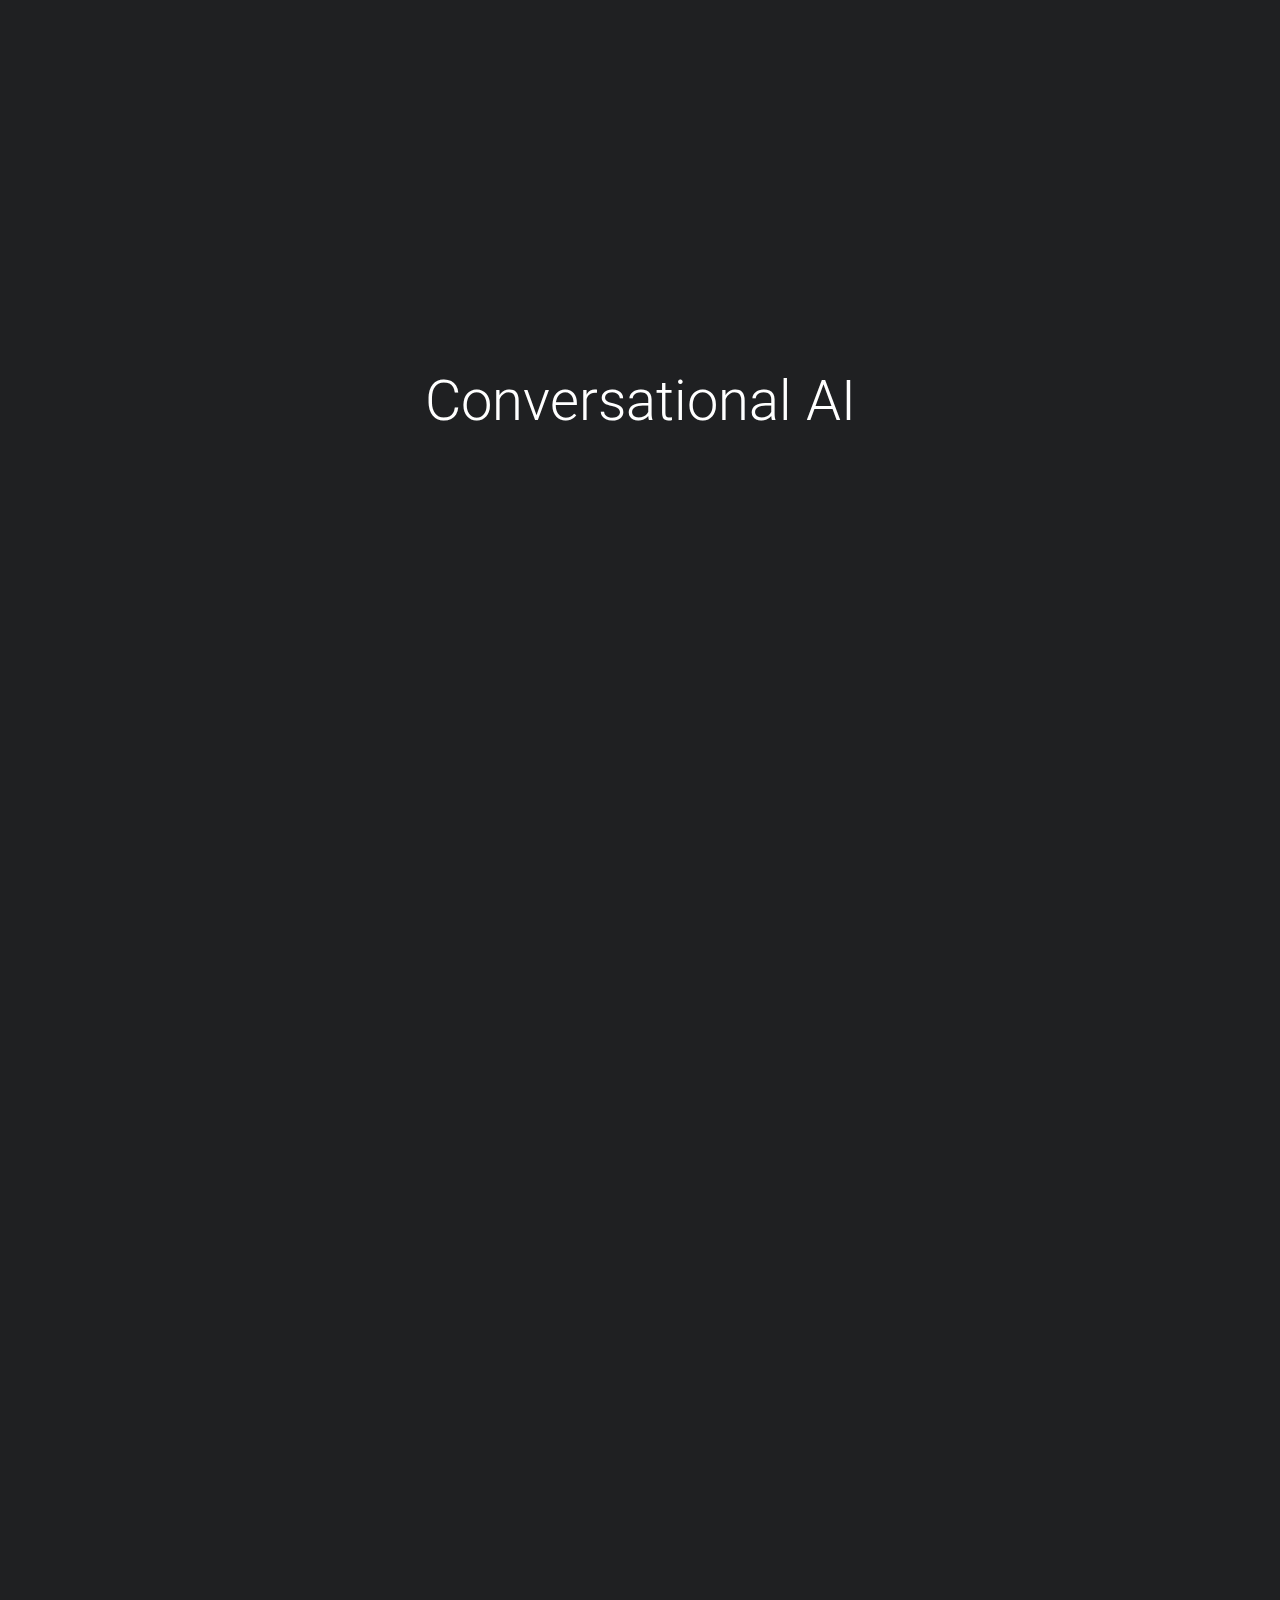
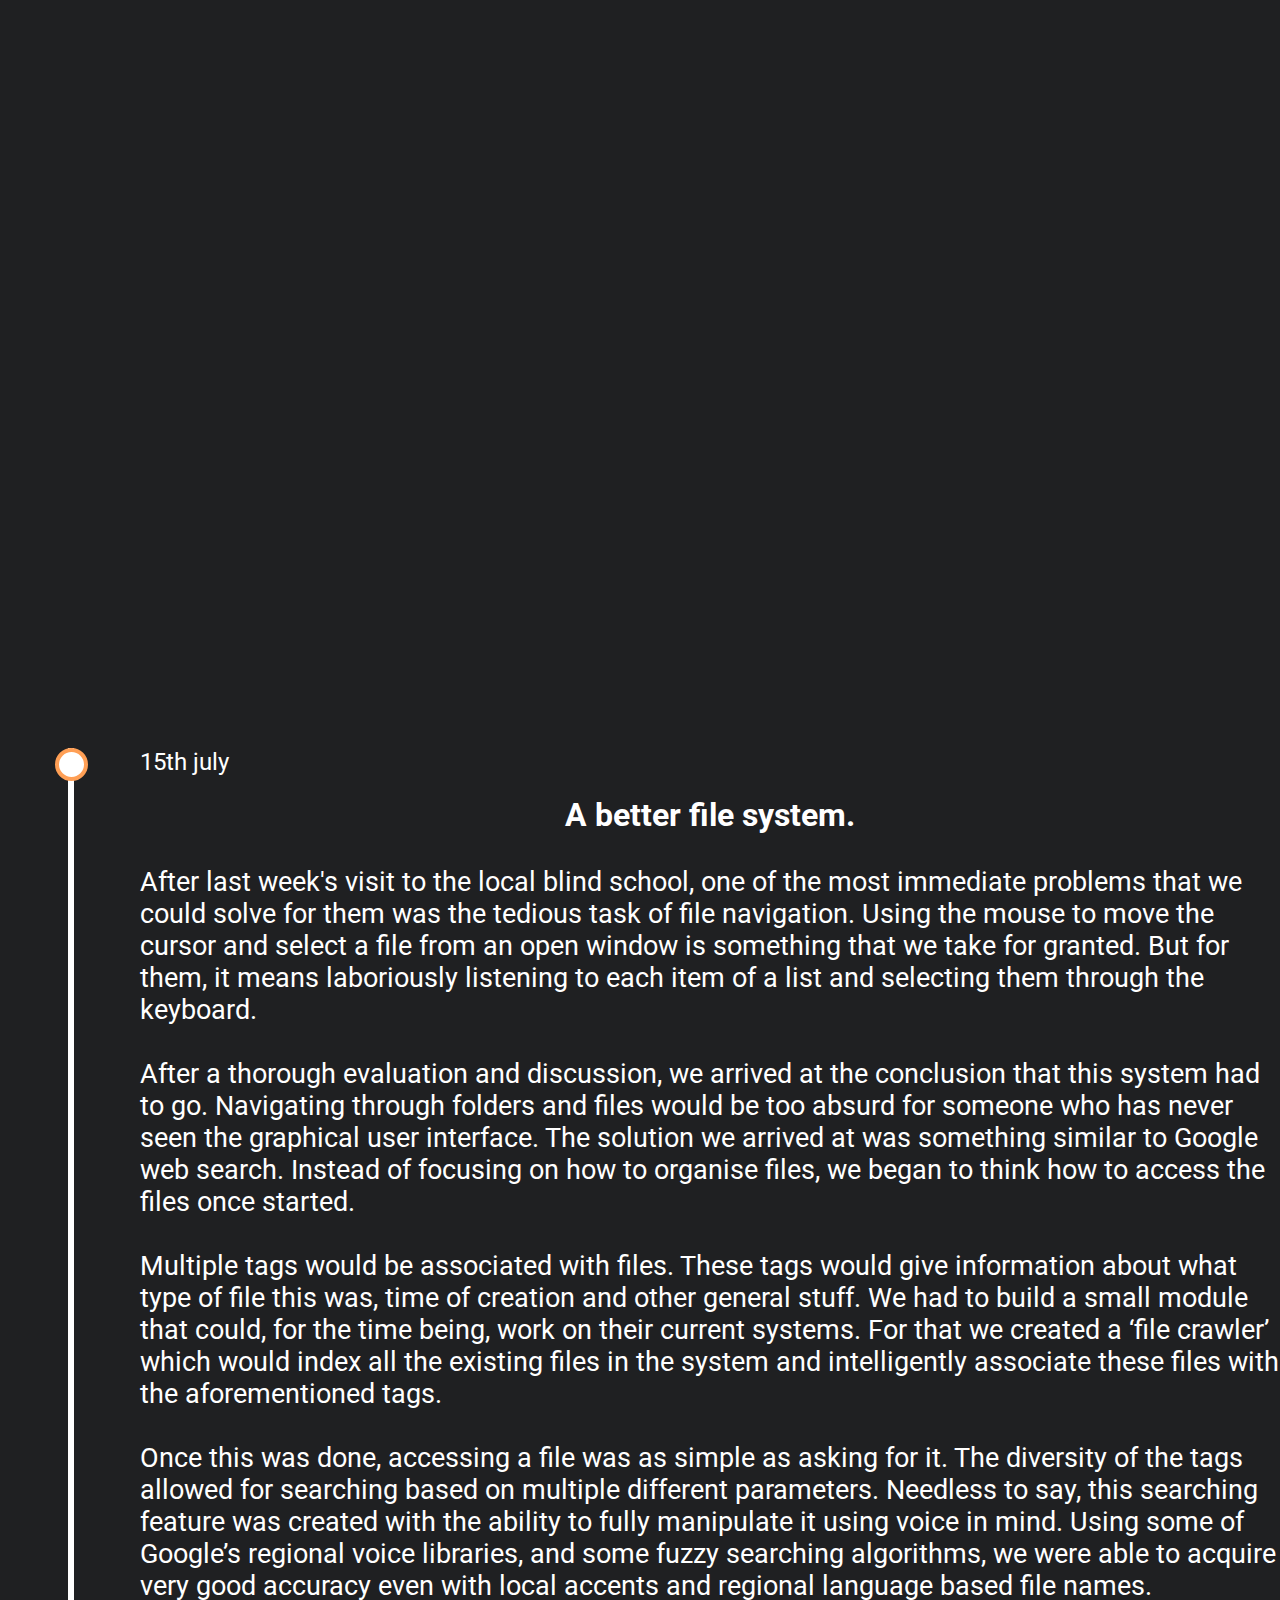
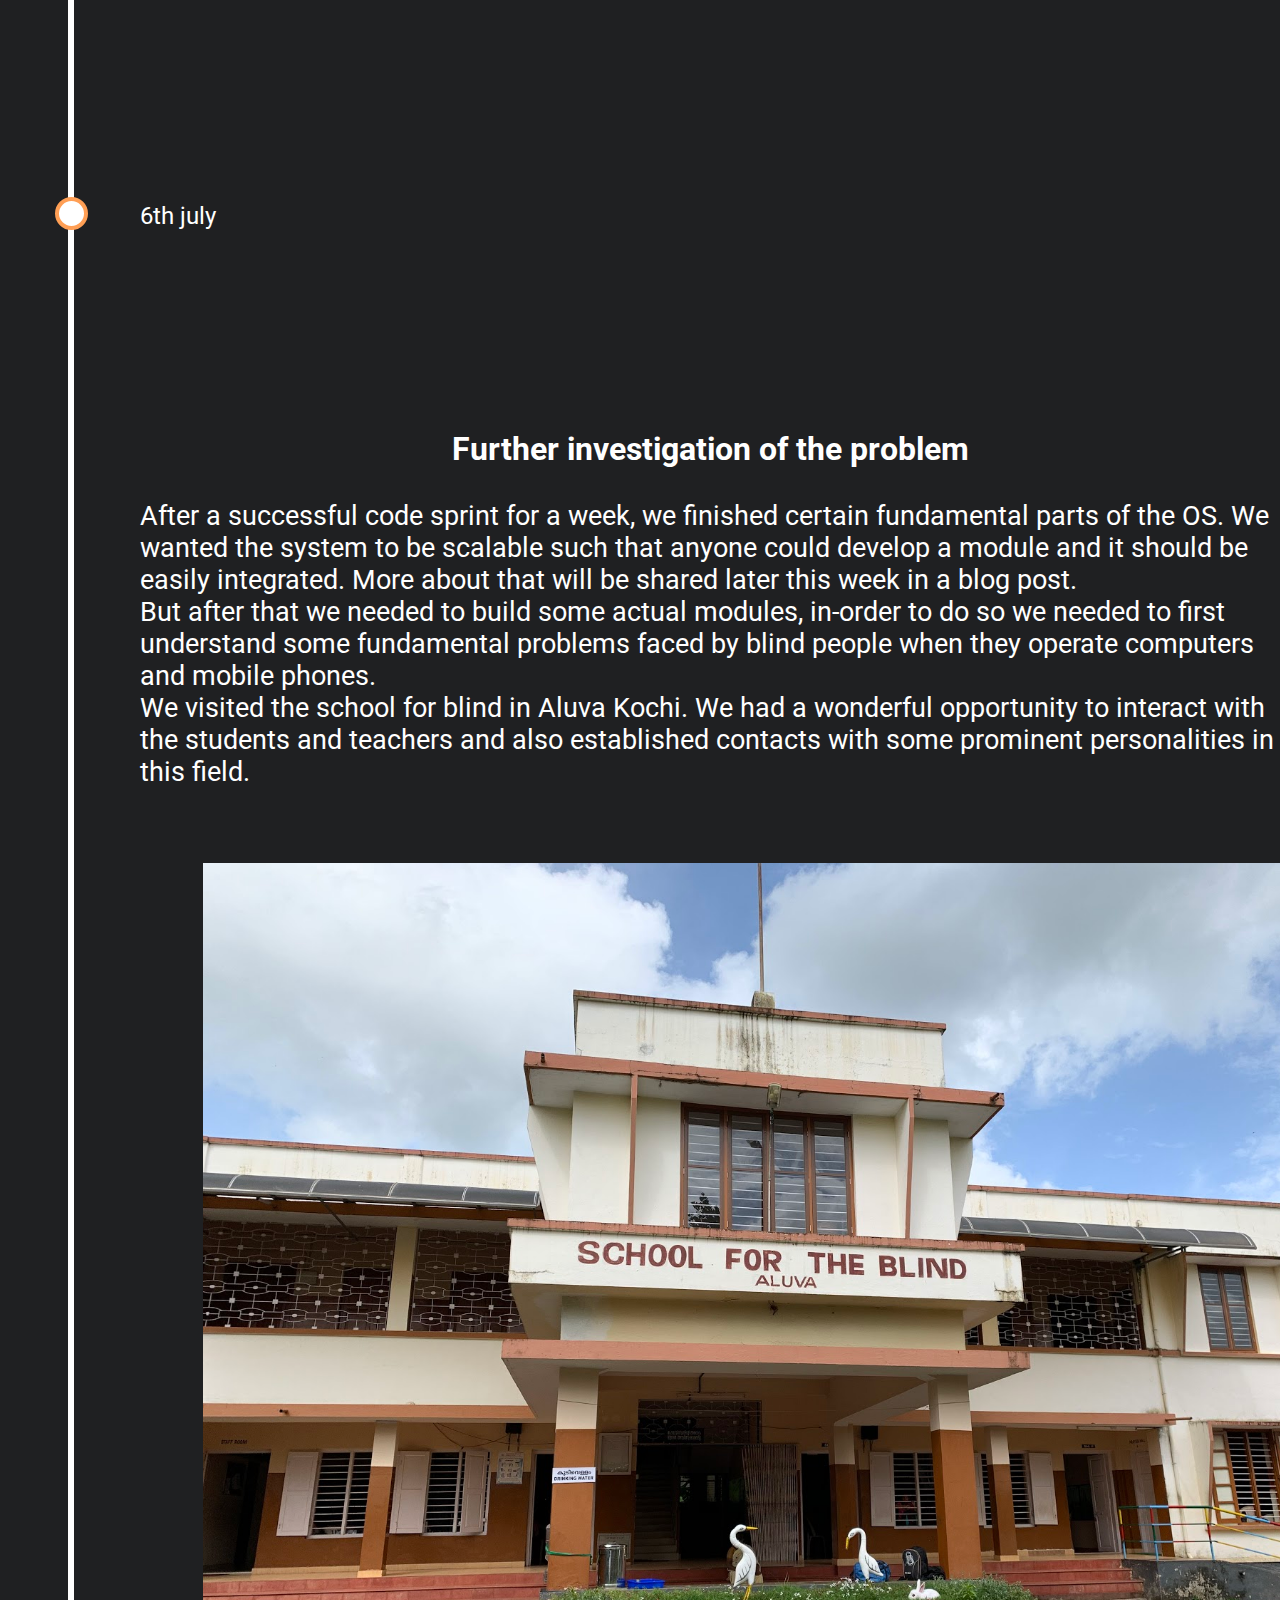
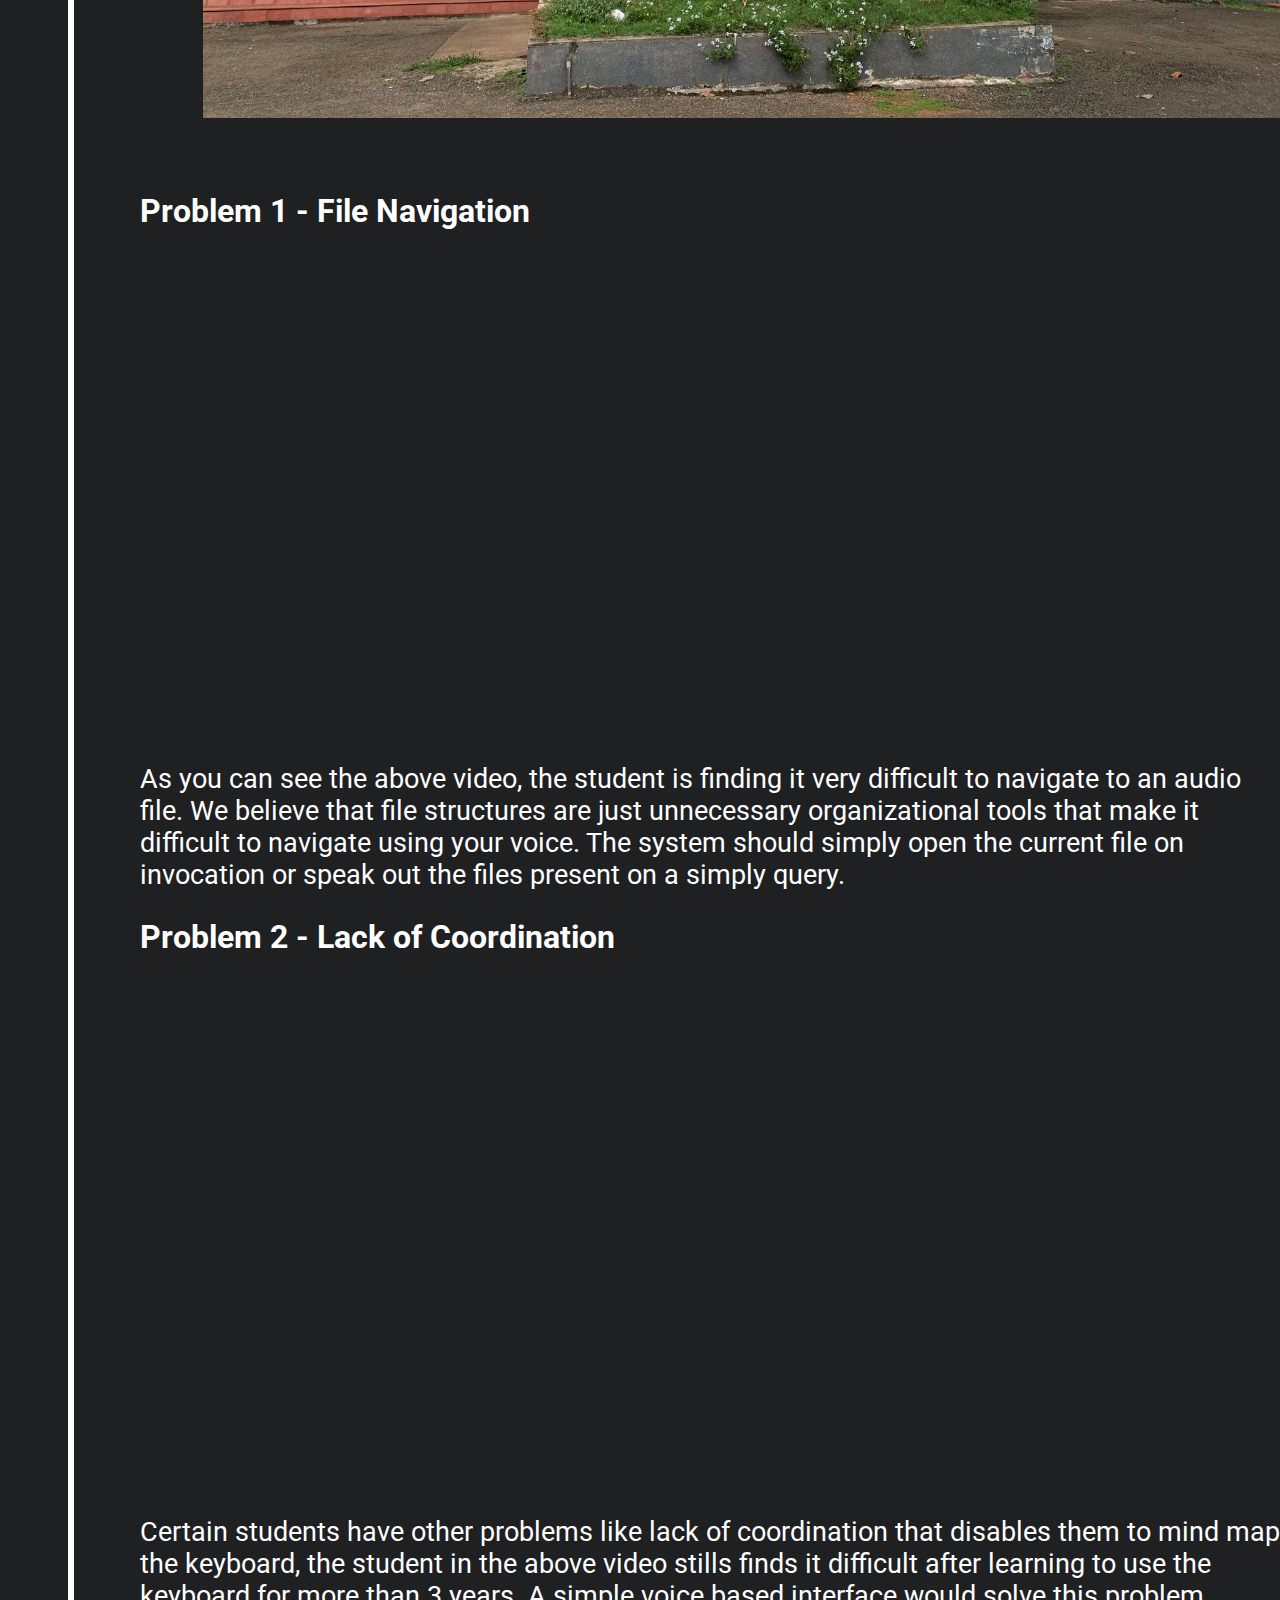
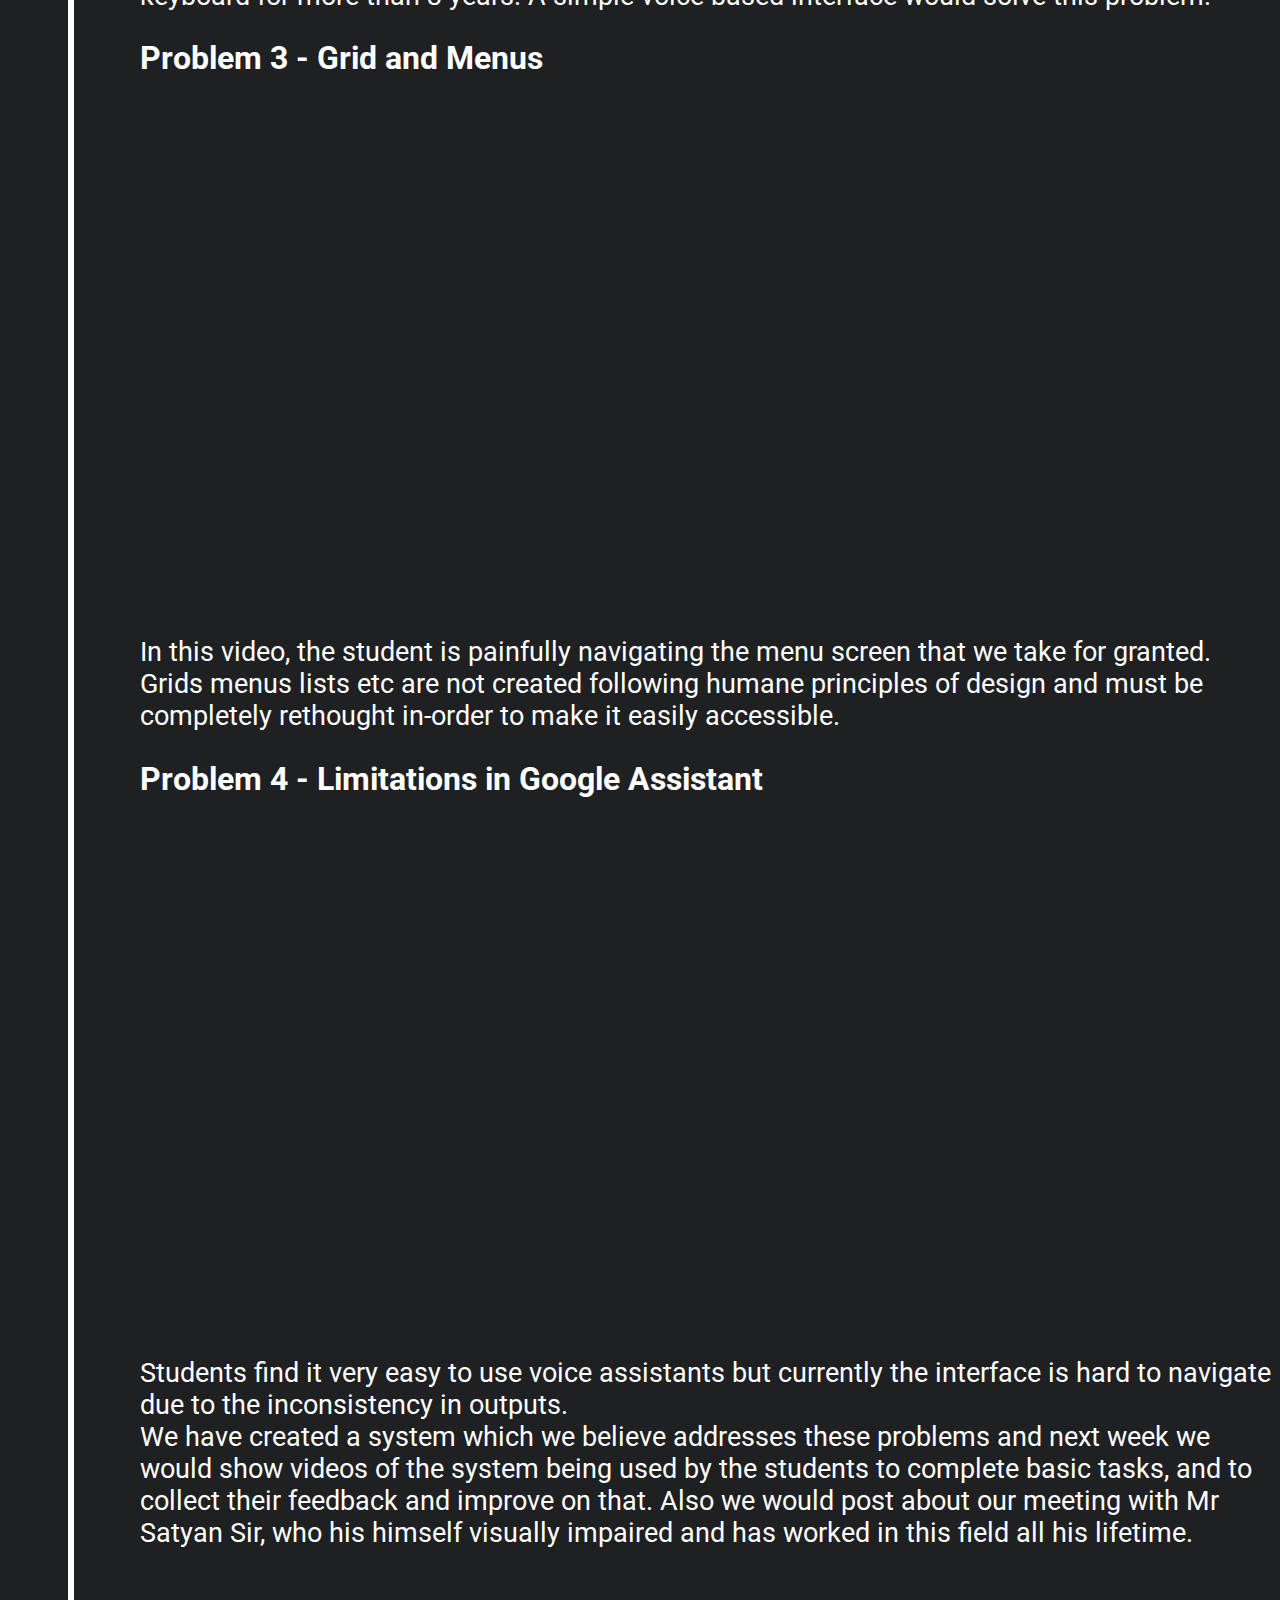
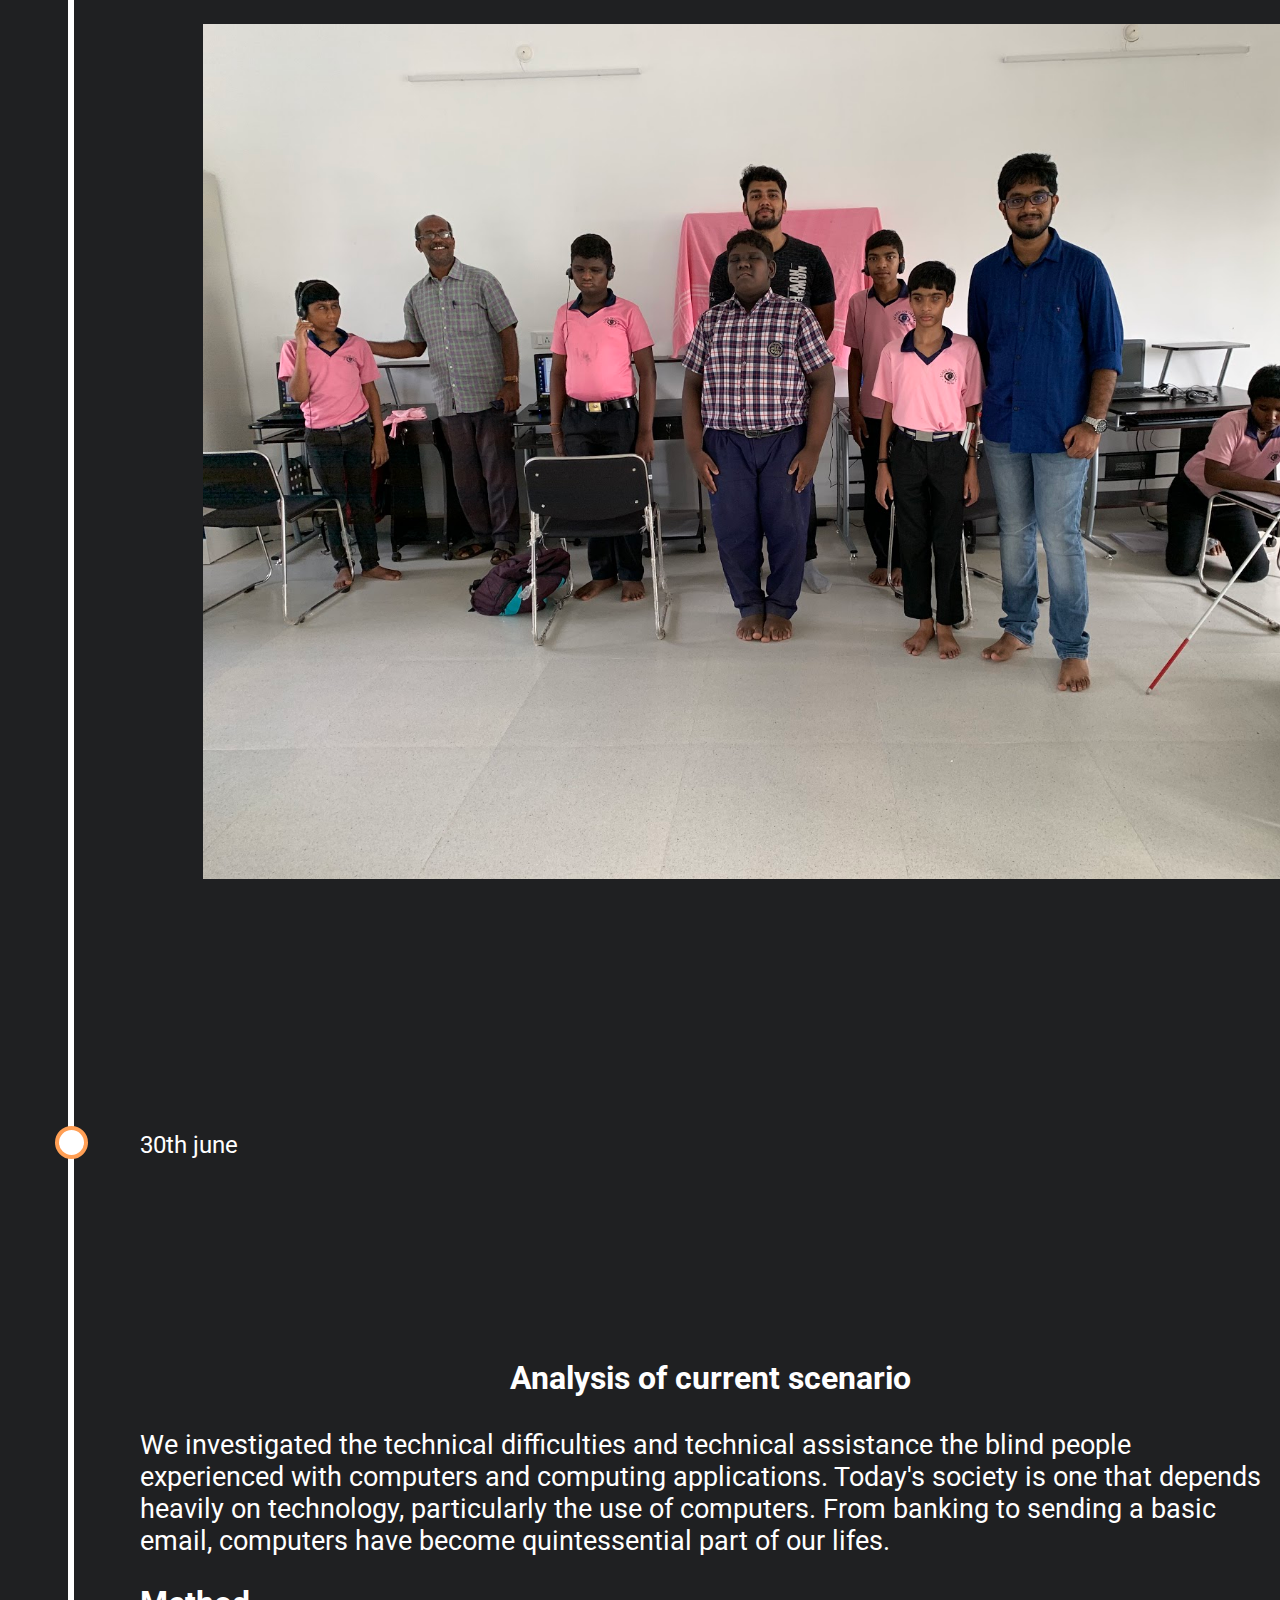
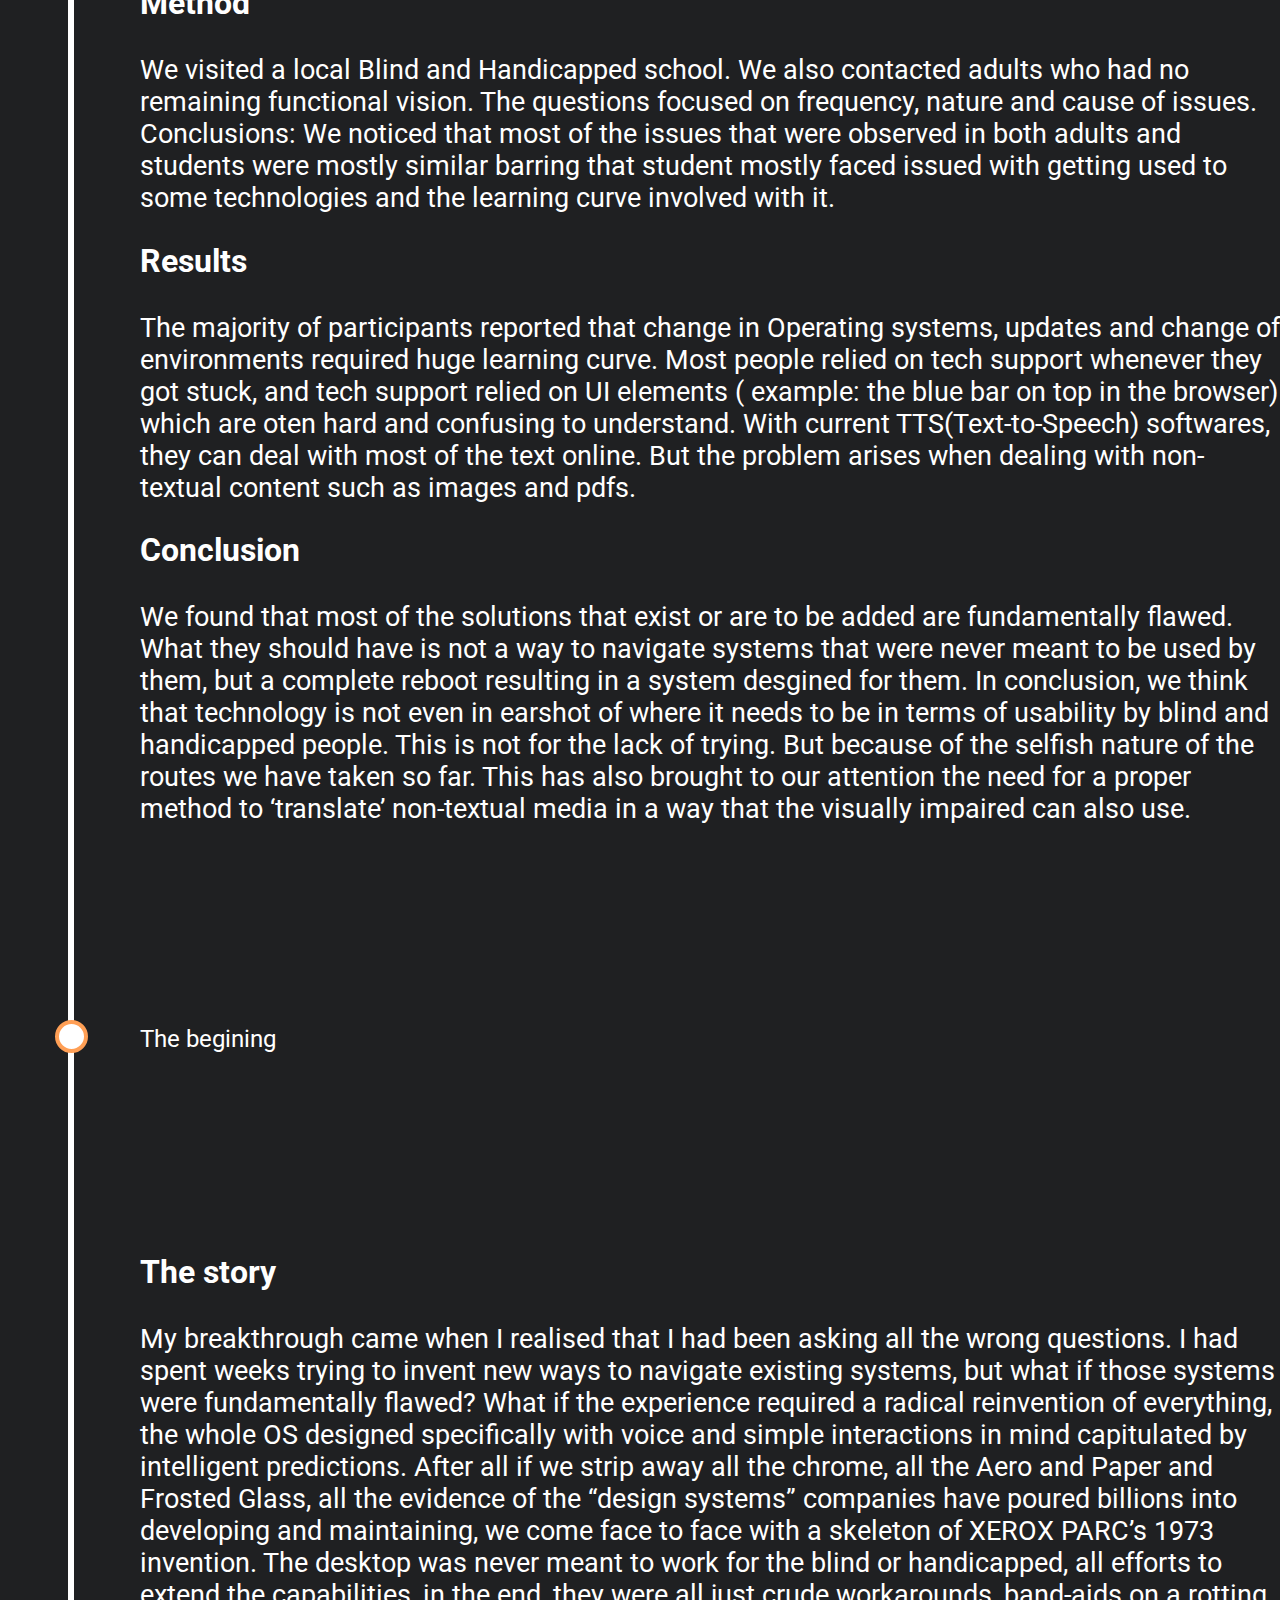
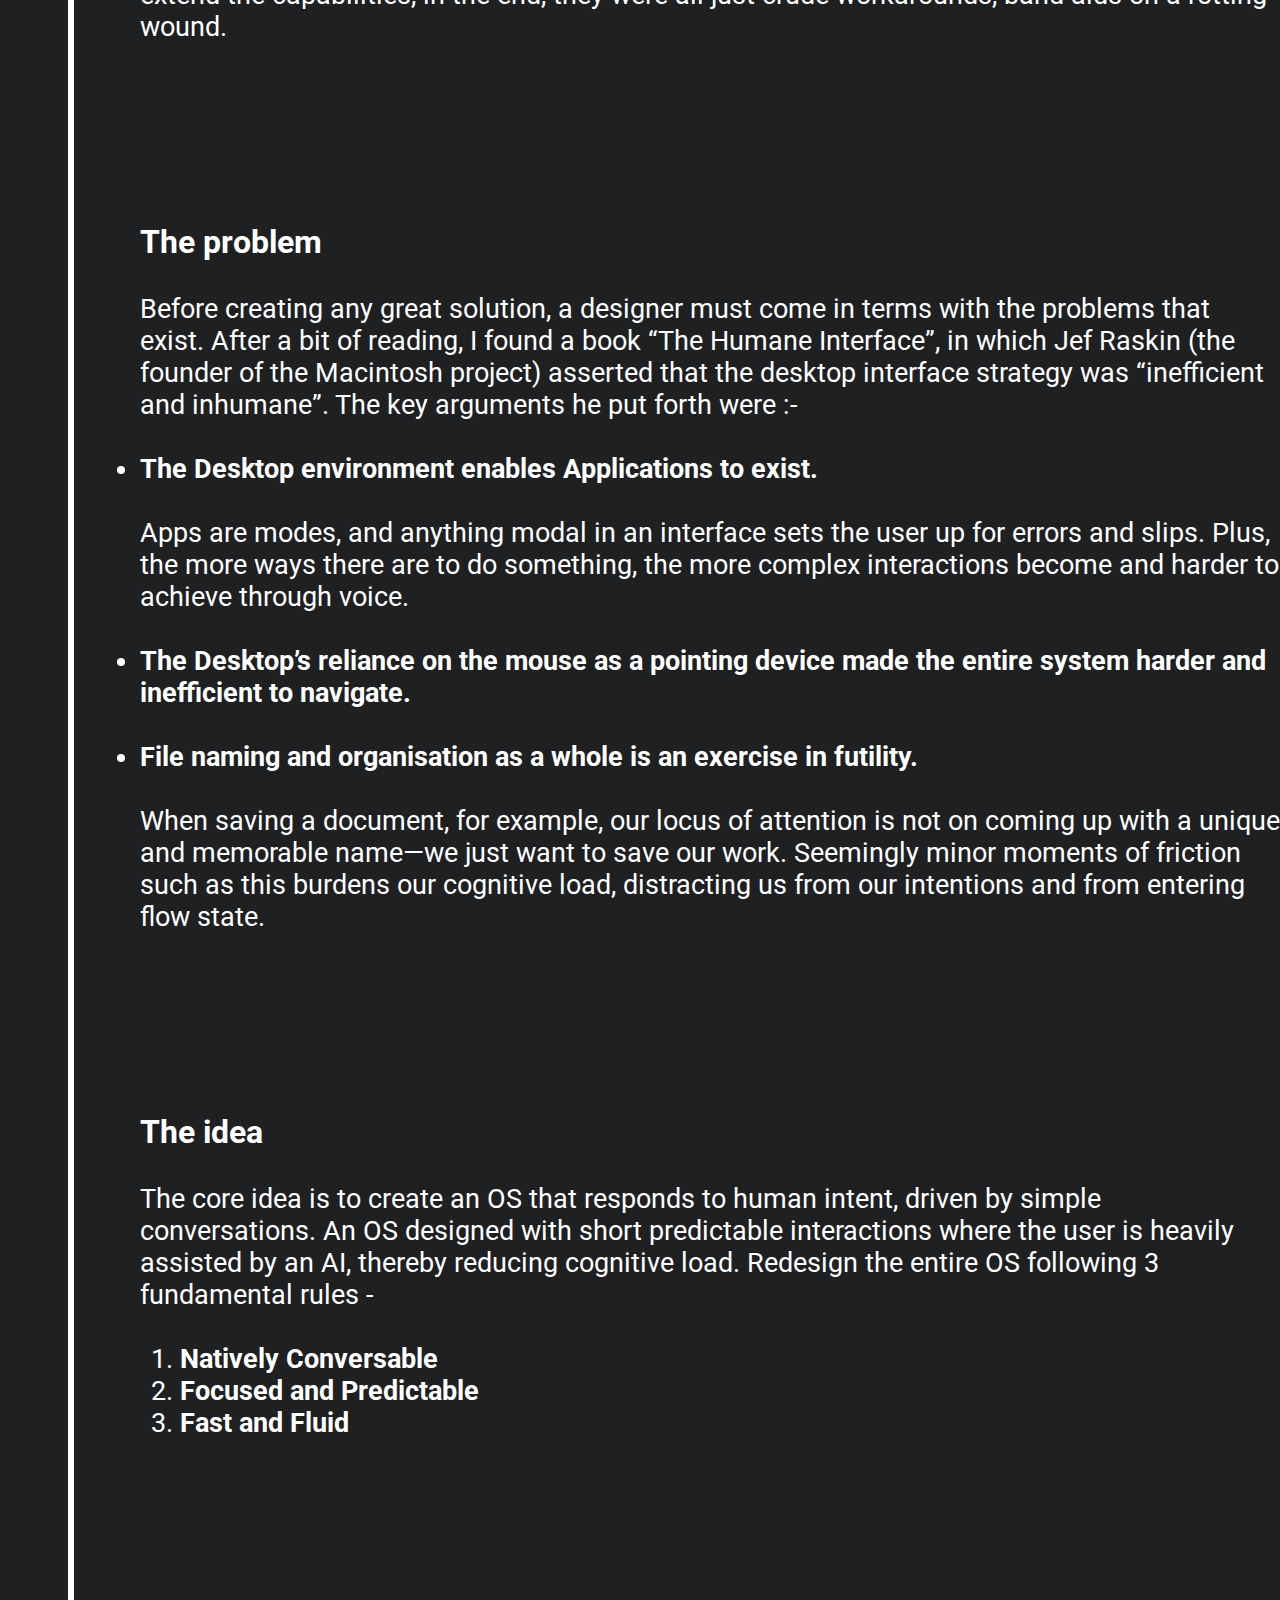
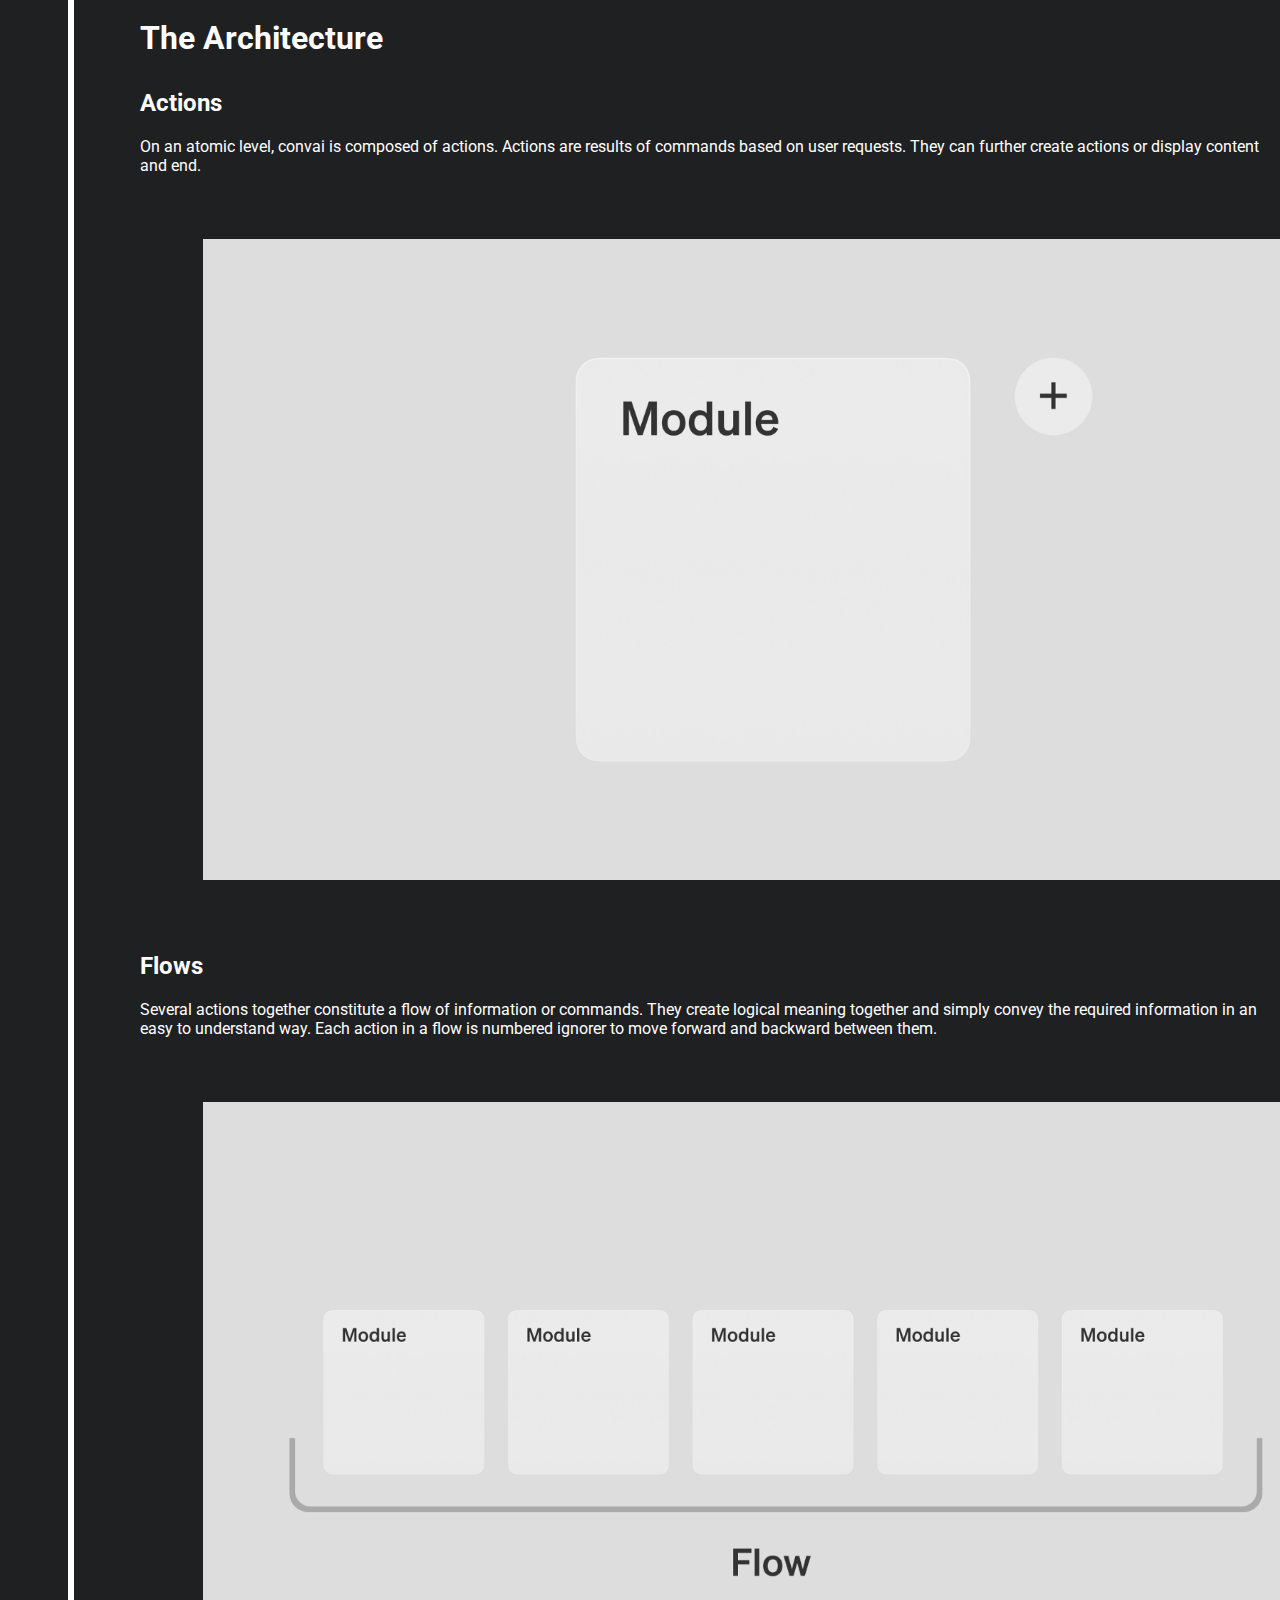
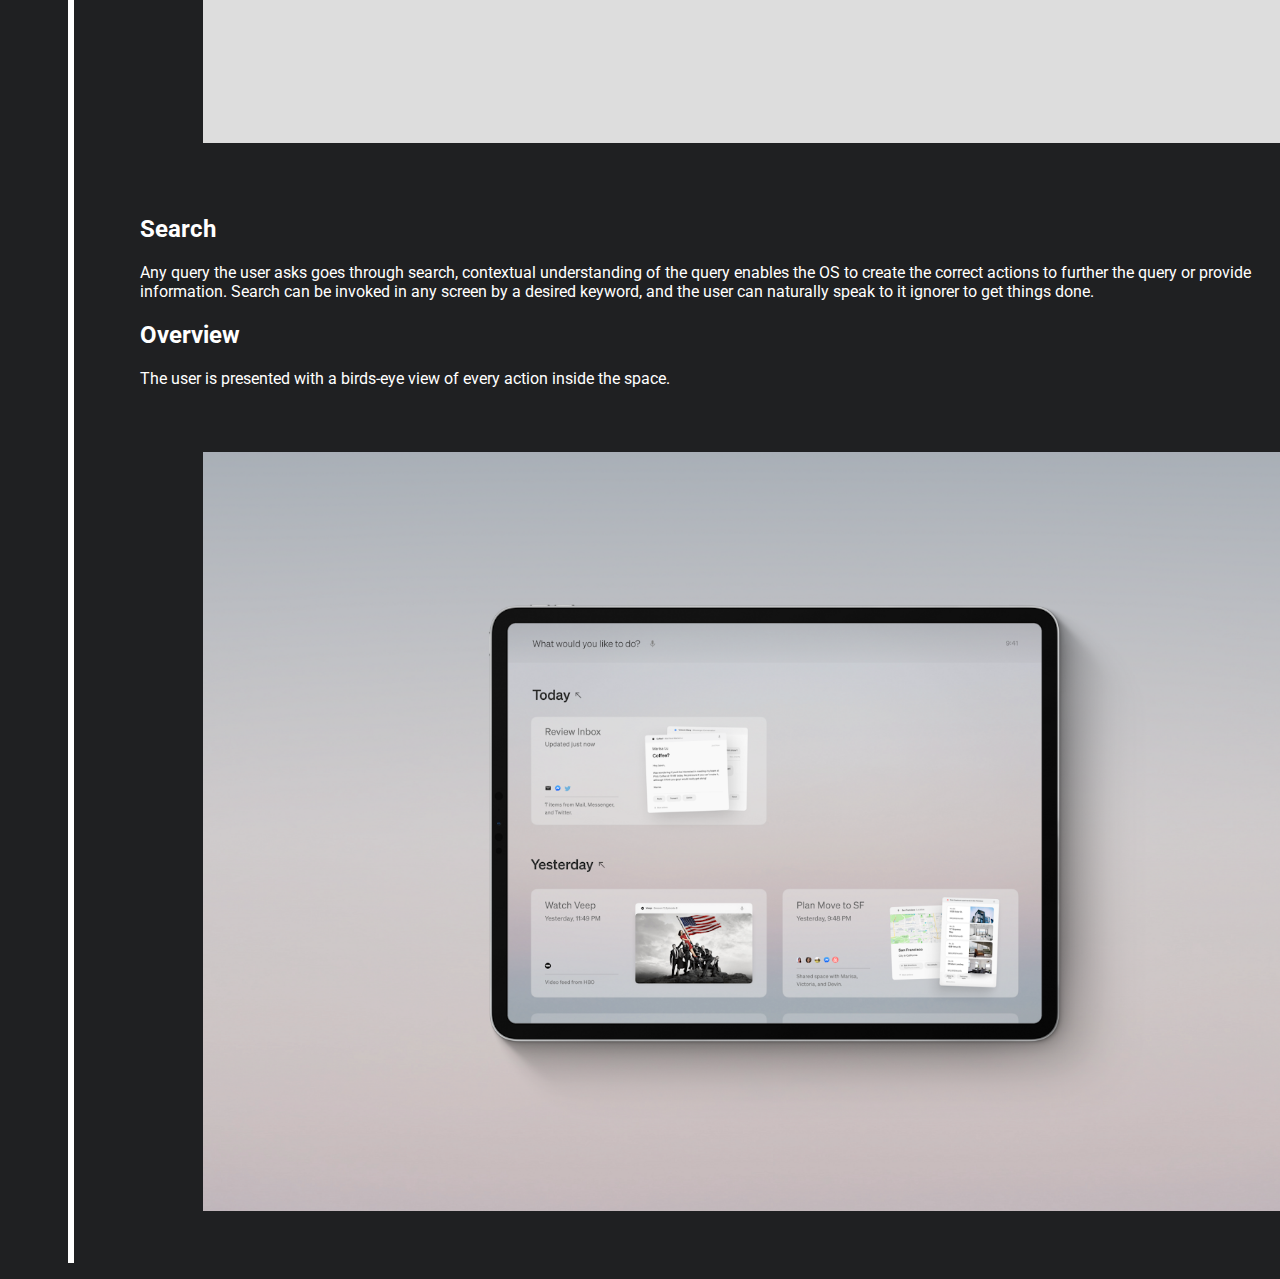
==== commit d2000938: "Add files via upload" ====
--- a/index.html
+++ b/index.html
@@ -26,9 +26,9 @@
 	<div class="timeline">
 		<div class="timeline-container right right-first">
 			<div class="content time-first">
-				6th july
+				15th july
 			</div>
-			<div id="week-two">
+			<div id="week-three">
 				<div id="story" class="container page">
 
 <!-- =============================================================================================== -->
@@ -36,6 +36,31 @@
 <!--  ADD CONTENT HERE. USE CLASSES 'mainhead', 'subbody' and 'subhead' for formatting. -->
 <!-- =============================================================================================== -->
 <!-- =============================================================================================== -->
+					<h1 class="mainhead">A better file system.</h1>
+
+					<p class="subbody">After last week's visit to the local blind school, one of the most immediate problems that we could solve for them was the tedious task of file navigation. Using the mouse to move the cursor and select a file from an open window is something that we take for granted. But for them, it means laboriously listening to each item of a list and selecting them through the keyboard.
+					</p>
+					<p class="subbody">After a thorough evaluation and discussion, we arrived at the conclusion that this system had to go. Navigating through folders and files would be too absurd for someone who has never seen the graphical user interface. The solution we arrived at was something similar to Google web search. Instead of focusing on how to organise files, we began to think how to access the files once started. 
+					</p>
+					<p class="subbody">Multiple tags would be associated with files. These tags would give information about what type of file this was, time of creation and other general stuff. We had to build a small module that could, for the time being, work on their current systems. For that we created a ‘file crawler’ which would index all the existing files in the system and intelligently associate these files with the aforementioned tags.
+					</p>
+					<p class="subbody">Once this was done, accessing a  file was as simple as asking for it. The diversity of the tags allowed for searching based on multiple different parameters. Needless to say, this searching feature was created with the ability to fully manipulate it using voice in mind. Using some of Google’s regional voice libraries, and some fuzzy searching algorithms, we were able to acquire very good accuracy even with local accents and regional language based file names.
+					</p>
+<!-- 					<iframe width="900" height="506" src="https://www.youtube.com/embed/dxx1FftM4tE" frameborder="0" allow="accelerometer; autoplay; encrypted-media; gyroscope; picture-in-picture" allowfullscreen></iframe> -->
+				
+<!-- =============================================================================================== -->
+<!-- =============================================================================================== -->
+<!-- =============================================================================================== -->
+
+				</div>
+			</div>
+		</div>	<div class="timeline-container right">
+			<div class="content">
+				6th july
+			</div>
+			<div id="week-two">
+				<div class="container page">
+
 					<h1 class="mainhead">Further investigation of the problem</h1>
 
 					<p class="subbody"> After a successful code sprint for a week, we finished certain fundamental parts of the OS. We wanted the system to be scalable such that anyone could develop a module and it should be easily integrated. More about that will be shared later this week in a blog post.<br>
@@ -56,19 +81,16 @@
 					<h1 class="subhead">Problem 3 - Grid and Menus</h1>
 					<iframe width="900" height="506" src="https://www.youtube.com/embed/U8T81ZvlfMs" frameborder="0" allow="accelerometer; autoplay; encrypted-media; gyroscope; picture-in-picture" allowfullscreen></iframe>
 					</iframe>
-					<p class="subbody">In this video, the student is painfully navigating the menu screen that we take for granted. Grids menus lists etc are not created following humane principles of design and must be completely rethought in-order to make it easily accessible. Even though most kids have memorised the qwerty keyboard layout by now, using the touch keyboard on a phone still proves tiresome.
+					<p class="subbody">In this video, the student is painfully navigating the menu screen that we take for granted. Grids menus lists etc are not created following humane principles of design and must be completely rethought in-order to make it easily accessible.
 					</p>					
 					<h1 class="subhead">Problem 4 - Limitations in Google Assistant</h1>
 					<iframe width="900" height="506" src="https://www.youtube.com/embed/_9UfTQDfXlE" frameborder="0" allow="accelerometer; autoplay; encrypted-media; gyroscope; picture-in-picture" allowfullscreen></iframe>
 					</iframe>
 					<p class="subbody">Students find it very easy to use voice assistants but currently the interface is hard to navigate due to the inconsistency in outputs.<br>
-We have created a system which we believe addresses these problems and next week we would show videos of the system being used by the students to complete basic tasks, and to collect their feedback and improve on that. Also we would post about our meeting with Mr Satyan Sir, who himself is visually impaired and has worked in this field all his lifetime.
+We have created a system which we believe addresses these problems and next week we would show videos of the system being used by the students to complete basic tasks, and to collect their feedback and improve on that. Also we would post about our meeting with Mr Satyan Sir, who his himself visually impaired and has worked in this field all his lifetime.
 
 					</p>
 					<img src="children.jpg" class="container m-5">
-<!-- =============================================================================================== -->
-<!-- =============================================================================================== -->
-<!-- =============================================================================================== -->
 
 				</div>
 			</div>
@@ -160,4 +182,4 @@
 	<p class="placeholder"> </p> -->
 </body>
 
-</html>
+</html>